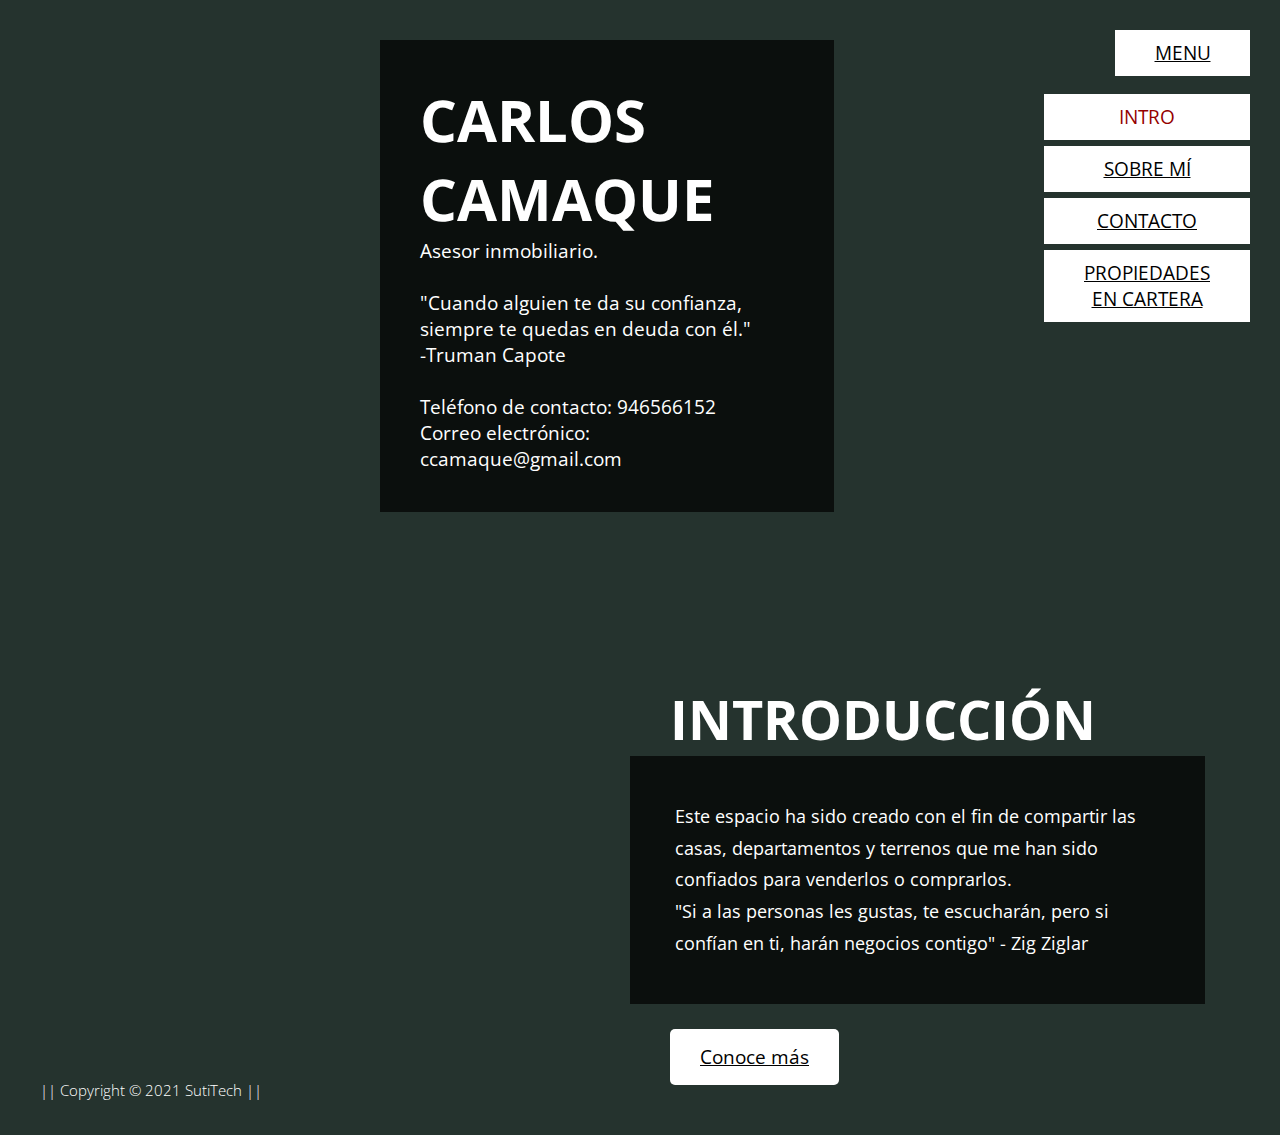
==== index.html @ f7be3f36 "Add files via upload" ====
<!DOCTYPE html>
<html lang="en">
  <head>
    <meta charset="utf-8" />
    <meta name="viewport" content="width=device-width,height=device-height, initial-scale=1,maximum-scale=1" />
    <meta http-equiv="Content-Type" content="text/html; charset=utf-8"/>

    <title>Carlos Camaqué - Agente inmobiliario</title>
    <!--
Template 2109 The Card
http://www.tooplate.com/view/2109-the-card
-->
    <!-- load CSS -->
    <link
      rel="stylesheet"
      href="https://fonts.googleapis.com/css?family=Open+Sans:300,400,600"
    />
    <!-- Google web font "Open Sans" -->
    <link rel="stylesheet" href="css/bootstrap.min.css" />
    <link rel="stylesheet" href="css/tooplate-style.css" />
     <link rel="stylesheet" href="./slider-pro/dist/css/slider-pro.css"/> 
     <link rel="stylesheet" href="css/reglasAgregadas.css" />
     <link rel="stylesheet" href="//cdnjs.cloudflare.com/ajax/libs/animate.css/3.2.0/animate.min.css">
      <!-- reference your copy Font Awesome here (from our CDN or by hosting yourself) -->
 <link href="/fontawesome-free-5.15.3-web/css/fontawesome.css" rel="stylesheet">
  <link href="/fontawesome-free-5.15.3-web/css/brands.css" rel="stylesheet">
  <link href="/fontawesome-free-5.15.3-web/css/solid.css" rel="stylesheet">
 
  <!-- <link rel="stylesheet" href="css/modalAndDescription.css">  -->
  <!-- Templatemo style -->
  </head>

  <body>
    <!-- Loader -->
   <div id="loader-wrapper">
      <div id="loader"></div>
      <div class="loader-section section-left"></div>
      <div class="loader-section section-right"></div>
    </div> 

    <div class="tm-main-container">
      <div class="tm-top-container">
        <!-- Menu -->
        <nav id="tmNav" class="tm-nav">
          <a class="tm-navbar-menu" href="#">Menu</a>
          <ul class="tm-nav-links">
            <li class="tm-nav-item active">
              <a href="#" data-linkid="0" data-align="right" class="tm-nav-link">Intro</a>
            </li>
            <li class="tm-nav-item">
              <a href="#" data-linkid="1" data-align="right" class="tm-nav-link">Sobre mí</a>
            </li>
           
            <li class="tm-nav-item">
              <a href="#" data-linkid="2" data-align="right" class="tm-nav-link">Contacto</a>
            </li>
            <li class="tm-nav-item">
              <a
                href="#"
                data-linkid="3"
                data-align="center"
                 class="tm-nav-link">Propiedades en cartera</a>
            </li>
            
           
          </ul>
        </nav>

        <!-- Site header -->
     <!--   <div class="container">
          <div class="row">
            <div class="col-md-12">    -->
        <header class="container-sm tm-site-header-box tm-bg-dark" >
          <h1 class="tm-site-title">Carlos Camaque</h1>
          <p class="mb-0 tm-site-subtitle"><p>Asesor inmobiliario.</p> </br>
          <p>"Cuando alguien te da su confianza, siempre te quedas en deuda con él."
            -Truman Capote</p> </br>
          Teléfono de contacto: 946566152 </br>
          Correo electrónico: ccamaque@gmail.com
        </header>
        <!-- </div>
        </div>
        </div>  -->
      
       
      </div>
      <!-- tm-top-container -->

      <div class="container-fluid">
        <div class="row">
          <div class="col-md-12">
            <!-- Site content -->
            <div class="tm-content">
              <!-- Section 0 Introduction -->
            
              <section class="tm-section tm-section-0">
                <h2 class="tm-section-title mb-3 font-weight-bold">
                  Introducción
                </h2>
                <div class="tm-textbox tm-bg-dark font-weight-bold">
                  <p>
                   Este espacio ha sido creado con el fin de compartir las casas, departamentos y terrenos
                   que me han sido confiados para venderlos o comprarlos.
                  </p>
                  <p class="mb-0">
                    "Si a las personas les gustas, te escucharán, pero si confían en ti, harán negocios contigo" - Zig Ziglar
                  </p>
                </div>
                <a href="#" id="tm_about_link" data-linkid="1" class="tm-link">Conoce más</a>
              </section>
              <!-- <div class=imageText>
              Contacta conmigo &nbsp
              <img class="whatsAppImage" src="img/whatsappPNG.png" height="50" size="50" onclick="openWhatsApp()"/>
              </div> -->
              <!-- Section 1 About Me -->
              <section class="tm-section tm-section-1">
                <div class="tm-textbox tm-textbox-2 tm-bg-dark">
                  <h2 class="tm-text-blue mb-4">Sobre mí</h2>
                  <p class="mb-4">
                    Tengo 10 años como agente de bienes raíces, por lo que tengo una vasta 
                    experiencia en vender y comprar propiedades.
                  </p>
                  <p class="mb-4">
                   Las personas confían en mí porque consigo resultados en un tiempo aceptable,
                   y cumplo con las expectativas de cualquier cliente que me contrata.
                  
                  </p>
                  <a
                    href="#"
                    id="tm_work_link"
                    data-linkid="2"
                    class="tm-link m-0"
                    >Siguiente</a
                 >
                </div>
              </section>
             

        

              <!-- Section 3 Contact -->
              <section class="tm-section tm-section-2">
                <div class="imageText tm-bg-dark">
                  <p style="font-size:50px;">Contacta conmigo &nbsp</p>
                  <img class="whatsAppImage" src="img/whatsappPNG.png" height="50" size="50" onclick="openWhatsApp()"/>
                  </div>
                <form  method="POST" 
                    action="https://script.google.com/macros/s/AKfycbzcgA6rHj2dcB-A7wUZgbRvSqwimxks1j-cdOdy6SIWUbOh3UJn5mNhn4Fr_6MQo-iy2A/exec" 

                    class="tm-contact-form"    
             >
                  <div class="form-group mb-4">
                    <input
                      type="text"
                      id="contact_name"
                      name="Nombre del contacto"
                      class="form-control"
                      placeholder="Nombre"
                      required
                    />
                  </div>
                  <div class="form-group mb-4">
                    <input
                      type="email"
                      id="contact_email"
                      name="Correo electrónico"
                      class="form-control"
                      placeholder="Correo electrónico"
                      required
                    />
                  </div>
                  <div class="form-group mb-4">
                    <textarea
                      rows="4"
                      id="contact_message"
                      name="Mensaje"
                      class="form-control"
                      placeholder="Mensaje"
                      required
                    ></textarea>
                  </div>
                 <!--  <input type="hidden" name="recipient" value="mikael_duo@hotmail.com" />
                  <input type="hidden" name="subject" value="Mensaje del cliente" /> -->
              <!--     <input type="hidden" name="redirect"  onload="modalContacto();" /> -->

           <!--        <input type="hidden" name="required" value="realname,email,Message" /> -->
                  <div class="form-group mb-0">
                    
                    <button style="background-color:white;"type="submit" class="btn tm-send-btn tm-fl-right">
                      Enviar
                    </button>
                  </div>
                </form>
              </section>
              
            
              
            
        
             
          </div>
        </div>
      </div>
      <div class="tm-bottom-container">
  
      
        <footer>
          || Copyright &copy; 2021 SutiTech ||                    
        </footer>
    </div> 
     
    </div>
    
    </div>
    <div class ="secciones">
      <section class="section-3">
        <div class="titulos tm-bg-dark">
        <h2>
          ID 168290 Departamento en venta
        </h2>
      </div>
        <div class="slider-pro" id="my-slider">
          <div class="sp-slides">
            
                    <div class="sp-slide">
                        <img class="sp-image" 
                        src="slider-pro/dist/css/images/blank.gif" data-img="img/imagenes/ID 168290/1.jpg" data-src="img/imagenes/ID 168290/1.jpg"/>
                    </div> 
                    <div class="sp-slide">
                      <img class="sp-image" 
                      src="/img/imagenes/ID 168290/2.jpg"/>
                  </div> 
                  <div class="sp-slide">
                    <img class="sp-image"  src="/img/imagenes/ID 168290/3.jpg"/>
                </div>
                <div class="sp-slide">
                  <img class="sp-image"  src="/img/imagenes/ID 168290/4.jpg"/>
              </div>
                <div class="sp-slide">
                  <img class="sp-image"  src="/img/imagenes/ID 168290/5.jpg"/> 
              </div>
                <div class="sp-slide">
                  <img class="sp-image" src="/img/imagenes/ID 168290/6.jpg"/> 
              </div>
                <div class="sp-slide">
                  <img class="sp-image"  src="/img/imagenes/ID 168290/7.jpg"/> 
              </div>
              <div class="sp-slide">
                <img class="sp-image"  src="/img/imagenes/ID 168290/8.jpg"/> 
            </div>
            <div class="sp-slide">
              <img class="sp-image" src="/img/imagenes/ID 168290/9.jpg"/>     
          </div>
          </div>             
                    <div class="sp-thumbnails">
                      <img class="sp-thumbnail" src="/img/imagenes/ID 168290/1.jpg"/>
                      <img class="sp-thumbnail" src="/img/imagenes/ID 168290/2.jpg"/>
                      <img class="sp-thumbnail" src="/img/imagenes/ID 168290/3.jpg"/>
                      <img class="sp-thumbnail" src="/img/imagenes/ID 168290/4.jpg"/>  
                      <img class="sp-thumbnail" src="/img/imagenes/ID 168290/5.jpg"/>   
                      <img class="sp-thumbnail" src="/img/imagenes/ID 168290/6.jpg"/>  
                      <img class="sp-thumbnail" src="/img/imagenes/ID 168290/7.jpg"/> 
                      <img class="sp-thumbnail" src="/img/imagenes/ID 168290/8.jpg"/> 
                      <img class="sp-thumbnail" src="/img/imagenes/ID 168290/9.jpg"/>                                           
                    </div>
          
      </div>
      <div class="texto">
        
        <h3 class="dinero tm-bg-dark">USD 108,000 S/. 394,200</h3>
        <div class="lugar">
        <p><i class="fas fa-map-marker-alt"></i> PERÚ, LIMA, CALLAO, BELLAVISTA <br> 
        </div>
        <table class="table">
          <tbody>
          <tr>
         <td class="bg-warning"> Área Terreno: <span class="cifras">117.00 m2</span> </td> 
         <td class="bg-warning"> Área de construcción: <span class="cifras"> 117.00 m2 </span> </td>   
        </tr> 
        <tr>
         <td class="bg-warning"> Habitaciones: <span class="cifras"> 3 </span>  </td> 
        <td class="bg-warning"> Baños: <span class="cifras"> 3 </span>  </td> 
        <td class="bg-warning"> Pisos: <span class="cifras"> 5 </span> </td>   
        </tr>
      </tbody>
      </table>
        </p>  
           <!--Call your modal-->       
          <div class="text-center">
          <a id="modal1" class="btn btn-primary" href="#animatedModal-1">Descripción</a>
        </div>
          <!--DEMO01-->
          <div id="animatedModal-1">
              <!--THIS IS IMPORTANT! to close the modal, the class name has to match the name given on the ID  class="close-animatedModal" -->
             <div class="close-animatedModal-1"> 
               <div class="formatoModal">
                  Cerrar descripción
                </div>
              </div>
            
              <div class="modal-content">
                        <!--Your modal content goes here-->
                        <div class="modal-descripcion">

                        Descripción </br>                                    

                        AC: 117. M2 </br>

                        5 PISO: </br>
                        
                        - 3 Habitaciones muy iluminadas y ventiladas </br>
                        La habitación principal cuenta con baño </br>
                        - 1 Sala - Comedor amplia acogedora y completamente iluminada con balcón vista al parque Santa Cruz </br>
                        - Cocina muebles bajos </br>
                        - Zona de lavanderia con espacio para lavadora con área tendal </br>
                        - 2 Baños completo </br>
                        - 1 Baño de visita </br>
                        - 1 cuarto de servicio con baño </br>
                        
                        - El pago del agua y luz es independiente por piso. </br>
                        
                        
                        
                        UBICACION: URB SAN JOSE - BELLAVISTA. SE ENCUENTRA A LA MEJOR ZONA DEL DISTRITO, FRENTE AL PARQUE SANTA CRUZ. </br>
                        
                        
                        ESTA DEPARTAMENTO SE ENCUENTRA EN EL MEJOR PUNTO DE ESPARCIMIENTO HACIA LOS CENTROS COMERCIALES, AVENIDAS PRINCIPALES </br>
                        COMO FAUCETT, COLONIAL Y VENEZUEL
                        
                        ESTA ES TU MEJOR INVERSION </br>
                        LA ZONA LO VALE Y LOS VECINOS LO RECOMIENDAN. URB SAN JOSE TRAE ARMONIA PAZ Y TRANQUILIDAD A LOS VECINOS RODEADA DE PARQUES </br>
                        * Cada oficina es de propiedad y operación independiente. </br>
                        
                        * Las fotos, precios y descripción de esta propiedad son referenciales. </br>
                      </div>
              </div> 
              <iframe src="https://www.google.com/maps/embed?pb=!1m18!1m12!1m3!1d3901.8302694800286!2d-77.09650048558798!3d-12.055196545338667!2m3!1f0!2f0!3f0!3m2!1i1024!2i768!4f13.1!3m3!1m2!1s0x9105c95a79e50739%3A0x839c79453cdf9fa0!2sAntonio%20Raimondi%2C%20Bellavista%2007006!5e0!3m2!1ses!2spe!4v1619654640996!5m2!1ses!2spe" width="100%" height="450" style="border:0;" allowfullscreen="" loading="lazy"></iframe>     
          </div>
        
        
      </div> 
    </section>  
    <section class="section-4">
      <div class="titulos tm-bg-dark">
      <h2>
        ID 172723  Terreno Comercial En Alquiler
      </h2>
    </div>
      <div class="slider-pro" id="my-slider1">
        <div class="sp-slides">
          
                  <div class="sp-slide">
                      <img class="sp-image" data-img= "img/imagenes/ID 172723/1.jpg" src="/img/imagenes/ID 172723/1.jpg"/>
                      
                  </div>  
                  <div class="sp-slide">
                    <img class="sp-image" src="/img/imagenes/ID 172723/2.jpg"/>
                    
                </div> 
                <div class="sp-slide">
                  <img class="sp-image" src="/img/imagenes/ID 172723/3.jpg"/>  
                  
              </div> 
          </div>             
                  <div class="sp-thumbnails">
                    <img class="sp-thumbnail" src="/img/imagenes/ID 172723/1.jpg"/>
                    <img class="sp-thumbnail" src="/img/imagenes/ID 172723/2.jpg"/>
                    <img class="sp-thumbnail" src="/img/imagenes/ID 172723/3.jpg"/>                                          
                  </div>
       
    </div> 
    <div class="texto">
        
      <h3 class="dinero tm-bg-dark">USD 4,200 S/. 15,330</h3>
      <div class="lugar">
      <p><i class="fas fa-map-marker-alt"></i> PERÚ, LIMA, CALLAO, BELLAVISTA <br> 
      </div>
      <table class="table">
        <tbody>
        <tr>
       <td class="bg-warning"> Área Terreno: <span class="cifras">1,159.00 m2</span> </td> 
       <td class="bg-warning"> Área de construcción: <span class="cifras"> 1,159.00 m2 </span> </td>   
      </tr> 
    </tbody>
    </table>
       
         <!--Call your modal-->       
        <div class="text-center">
        <a id="modal2" class="btn btn-primary" href="#animatedModal-2">Descripción</a>
      </div>
        <!--DEMO01-->
        <div id="animatedModal-2">
            <!--THIS IS IMPORTANT! to close the modal, the class name has to match the name given on the ID  class="close-animatedModal" -->
           <div class="close-animatedModal-2"> 
            <div class="formatoModal">
              Cerrar descripción
            </div>
            </div>
                
            <div class="modal-content">
                      <!--Your modal content goes here-->
                      <div class="modal-descripcion">

                      Descripción </br>                                    

                      Área Total de terreno 1,159 mts. </br> 

                      $.4,200 Negociable !!! </br> 

                      Bien ubicado en céntrica Avenida Saenz Peña esquina con Jr. Francisco Pizarro </br> 

                      Zonificación CM (Comercio metropolitano) </br> 
                      Usos permisibles RDA (Residencial de densidad alta) </br> 



                      Frente de Av. Saenz Peña 33.70 mts. </br> 


                      Estacionamiento hasta para 14 autos </br> 

                      A una cuadra de Centro comercial Plaza Vea </br> 
                      A tres cuadras de Mercado Central de Callao </br> 
                      A Dos cuadras de Sede de Poder Judicial </br> 
                      A media cuadra de Universidad del Callao </br> 
                      Cerca a Bancos </br> 
                      Frente a polleria Rokys </br> 
                      * Cada oficina es de propiedad y operación independiente.</br> 

                      * Las fotos, precios y descripción de esta propiedad son referenciales. </br> 
                    </div>
            </div>      
        </div>
      
      
    </div> 
  </section>  
  <section class="section-5">
    <div class="titulos tm-bg-dark">
    <h2>
      ID 172721 Terreno Comercial En Venta
    </h2>
  </div>
    <div class="slider-pro" id="my-slider2">
      <div class="sp-slides">
        
                <div class="sp-slide">
                    <img class="sp-image" data-img= "img/imagenes/ID 172721/1.jpg" src="/img/imagenes/ID 172721/1.jpg"/>
                </div>
                <div class="sp-slide">
                  <img class="sp-image" src="/img/imagenes/ID 172721/2.jpg"/>
              </div> 
              <div class="sp-slide">
                <img class="sp-image" src="/img/imagenes/ID 172721/3.jpg"/>
            </div> 
            <div class="sp-slide">
              <img class="sp-image" src="/img/imagenes/ID 172721/4.jpg"/> 
          </div> 
          <div class="sp-slide">
            <img class="sp-image"src="/img/imagenes/ID 172721/5.jpg"/> 
        </div> 
            </div>
                <div class="sp-thumbnails">
                  <img class="sp-thumbnail" src="/img/imagenes/ID 172721/1.jpg"/>
                  <img class="sp-thumbnail" src="/img/imagenes/ID 172721/2.jpg"/>
                  <img class="sp-thumbnail" src="/img/imagenes/ID 172721/3.jpg"/>
                  <img class="sp-thumbnail" src="/img/imagenes/ID 172721/4.jpg"/>   
                  <img class="sp-thumbnail" src="/img/imagenes/ID 172721/5.jpg"/>                           
                </div>
      
  </div> 
  <div class="texto">
      
    <h3 class="dinero tm-bg-dark">USD 890,000 - S/. 3'248,500</h3>
    <div class="lugar">
    <p><i class="fas fa-map-marker-alt"></i> PERÚ, LIMA, CALLAO, BELLAVISTA <br> 
    </div>
    <table class="table">
      <tbody>
      <tr>
     <td class="bg-warning"> Área Terreno: <span class="cifras">1,159.00 m2</span> </td> 
     <td class="bg-warning"> Área de construcción: <span class="cifras"> 1,159.00 m2 </span> </td>   
    </tr> 
  </tbody>
  </table>
     
       <!--Call your modal-->       
      <div class="text-center">
      <a id="modal3" class="btn btn-primary" href="#animatedModal-3">Descripción</a>
    </div>
      <!--DEMO01-->
      <div id="animatedModal-3">
          <!--THIS IS IMPORTANT! to close the modal, the class name has to match the name given on the ID  class="close-animatedModal" -->
         <div class="close-animatedModal-3"> 
            <div class="formatoModal">
            Cerrar descripción
          </div>
          </div>
              
          <div class="modal-content">
                    <!--Your modal content goes here-->
                    <div class="modal-descripcion">

                      Área Total de terreno 1,159 mts.2 </br>

                      $.890,000 Negociable !!!  </br>
                      
                      Bien ubicado en céntrica Avenida Saenz Peña esquina con Jr. Francisco Pizarro  </br>
                      
                      Zonificación CM (Comercio metropolitano)  </br>
                      Usos permisibles RDA (Residencial de densidad alta)  </br>
                      
                      
                      
                      Frente de Av. Saenz Peña 33.70 mts.  </br>
                      Frente de Jr. Francisco Pizarro 37.20 mts.  </br>
                      
                      Estacionamiento hasta para 14 autos  </br>
                      
                      A una cuadra de Centro comercial Plaza Vea  </br>
                      A tres cuadras de Mercado Central de Callao  </br>
                      A Dos cuadras de Sede de Poder Judicial  </br>
                      A media cuadra de Universidad del Callao  </br>
                      Cerca a Bancos  </br>
                      Frente a pollería Rokys  </br>
                      * Cada oficina es de propiedad y operación independiente.  </br>
                      
                      * Las fotos, precios y descripción de esta propiedad son referenciales.  </br>
                  </div>
          </div>      
      </div>
    
    
  </div> 
</section>  
<section class="section-6">
  <div class="titulos tm-bg-dark">
  <h2>
    ID 124197  Local Comercial En Alquiler
  </h2>
</div>
  <div class="slider-pro" id="my-slider3">
    <div class="sp-slides">
      
              <div class="sp-slide">
                  <img class="sp-image" data-img= "img/imagenes/ID 124197/1.jpg" src="/img/imagenes/ID 124197/1.jpg"/>
              </div>
              <div class="sp-slide">
                <img class="sp-image" src="/img/imagenes/ID 124197/2.jpg"/>
            </div>  
            <div class="sp-slide">
              <img class="sp-image" src="/img/imagenes/ID 124197/3.jpg"/>
          </div>  
          <div class="sp-slide">
            <img class="sp-image" src="/img/imagenes/ID 124197/4.jpg"/>
        </div>  
          </div>          
              <div class="sp-thumbnails">
                <img class="sp-thumbnail" src="/img/imagenes/ID 124197/1.jpg"/>
                <img class="sp-thumbnail" src="/img/imagenes/ID 124197/2.jpg"/>
                <img class="sp-thumbnail" src="/img/imagenes/ID 124197/3.jpg"/>
                <img class="sp-thumbnail" src="/img/imagenes/ID 124197/4.jpg"/>                                      
              </div>
    
</div>
<div class="texto">
  
  <h3 class="dinero tm-bg-dark">S/. 1,000 - USD 274 </h3>
  <div class="lugar">
  <p><i class="fas fa-map-marker-alt"></i> PERÚ, LIMA, CALLAO, BELLAVISTA <br> 
  </div>
  <table class="table">
    <tbody>
    <tr>
   <td class="bg-warning"> Área Terreno: <span class="cifras">18.00 m2</span> </td> 
   <td class="bg-warning"> Área de construcción: <span class="cifras"> 18.00 m2 </span> </td>
  </tr>
   <tr>
   <td class="bg-warning"> Baño: <span class="cifras"> 1 </span> </td>    
   <td class="bg-warning"> Pisos: <span class="cifras"> 1 </span> </td>   
  </tr>
</tbody>
</table>
  </p>  
     <!--Call your modal-->       
    <div class="text-center">
    <a id="modal4" class="btn btn-primary" href="#animatedModal-4">Descripción</a>
  </div>
    <!--DEMO01-->
    <div id="animatedModal-4">
        <!--THIS IS IMPORTANT! to close the modal, the class name has to match the name given on the ID  class="close-animatedModal" -->
       <div class="close-animatedModal-4"> 
            <div class="formatoModal">
            Cerrar descripción
          </div>
        </div>
            
        <div class="modal-content">
                  <!--Your modal content goes here-->
                  <div class="modal-descripcion">

                  Descripción </br>                                    

                  Alquilo local comercial en Urb. Viru Bellavista - Callao en zona estratégica y comercial </br>
                  a unos metros de Av. Elmer Faucett entre Av. Colonial y Av. Venezuela. </br>
                  Local de 18 mts 2 Ideal para Peluquería ,Spa,Barber Shop,Tienda,bazar etc. </br>
                  Las puertas son metálicas enrollables ,cuenta con un baño </br>
                  * Cada oficina es de propiedad y operación independiente. </br>

                  * Las fotos, precios y descripción de esta propiedad son referenciales.</br>
                </div>
        </div>      
    </div>
  
  
</div> 
</section>       
      <section class="section-7">
        <div class="titulos tm-bg-dark">
        <h2>
          ID 162725 Departamento En Venta
        </h2>
      </div>
        <div class="slider-pro" id="my-slider4">
          <div class="sp-slides">
            
                    <div class="sp-slide">
                        <img class="sp-image" data-img= "img/imagenes/ID 162725/1.jpg" src="/img/imagenes/ID 162725/1.jpg"/>
                    </div>  
                    <div class="sp-slide">
                      <img class="sp-image" src="/img/imagenes/ID 162725/2.jpg"/>
                  </div>
                  <div class="sp-slide">
                    <img class="sp-image" src="/img/imagenes/ID 162725/3.jpg"/>
                </div>
                    <div class="sp-slide">
                      <img class="sp-image" src="/img/imagenes/ID 162725/4.jpg"/>
                  </div>
                  <div class="sp-slide">
                    <img class="sp-image" src="/img/imagenes/ID 162725/5.jpg"/>
                </div>
                  <div class="sp-slide">
                    <img class="sp-image" src="/img/imagenes/ID 162725/6.jpg"/>
                </div>
                <div class="sp-slide">
                  <img class="sp-image" src="/img/imagenes/ID 162725/7.jpg"/>
              </div>
              <div class="sp-slide">
                <img class="sp-image" src="/img/imagenes/ID 162725/8.jpg"/>
            </div>
            <div class="sp-slide">
              <img class="sp-image" src="/img/imagenes/ID 162725/9.jpg"/>
          </div>
                <div class="sp-slide">
                  <img class="sp-image" src="/img/imagenes/ID 162725/10.jpg"/>
              </div>
              <div class="sp-slide">
                <img class="sp-image" src="/img/imagenes/ID 162725/11.jpg"/>
            </div>
            <div class="sp-slide">
              <img class="sp-image" src="/img/imagenes/ID 162725/12.jpg"/>
          </div>
          <div class="sp-slide">
            <img class="sp-image" src="/img/imagenes/ID 162725/13.jpg"/>
        </div>
                </div>                   
                    <div class="sp-thumbnails">
                      <img class="sp-thumbnail" src="/img/imagenes/ID 162725/2.jpg"/>
                      <img class="sp-thumbnail" src="/img/imagenes/ID 162725/3.jpg"/>
                      <img class="sp-thumbnail" src="/img/imagenes/ID 162725/4.jpg"/>
                      <img class="sp-thumbnail" src="/img/imagenes/ID 162725/5.jpg"/>
                      <img class="sp-thumbnail" src="/img/imagenes/ID 162725/6.jpg"/>
                      <img class="sp-thumbnail" src="/img/imagenes/ID 162725/7.jpg"/>  
                      <img class="sp-thumbnail" src="/img/imagenes/ID 162725/8.jpg"/>  
                      <img class="sp-thumbnail" src="/img/imagenes/ID 162725/9.jpg"/> 
                      <img class="sp-thumbnail" src="/img/imagenes/ID 162725/10.jpg"/>  
                      <img class="sp-thumbnail" src="/img/imagenes/ID 162725/11.jpg"/> 
                      <img class="sp-thumbnail" src="/img/imagenes/ID 162725/12.jpg"/> 
                      <img class="sp-thumbnail" src="/img/imagenes/ID 162725/13.jpg"/>            
                    </div>
         
      </div>
      <div class="texto">
        
        <h3 class="dinero tm-bg-dark"> USD 95,000 S/. 346,750 </h3>
        <div class="lugar">
        <p><i class="fas fa-map-marker-alt"></i> PERÚ, LIMA, CALLAO, BELLAVISTA <br> 
        </div>
        <table class="table">
          <tbody>
          <tr>
         <td class="bg-warning"> Área Terreno: <span class="cifras">81.72 m2</span> </td> 
         <td class="bg-warning"> Área de construcción: <span class="cifras"> 76.12 m2</span> </td>
         <td class="bg-warning"> Año de Construcción:: <span class="cifras"> 2017</span> </td> 
        </tr>  
        <tr>
          <td class="bg-warning"> Habitaciones: <span class="cifras">3</span> </td> 
          <td class="bg-warning"> Baños: <span class="cifras"> 2</span> </td>
          <td class="bg-warning"> Pisos: <span class="cifras"> 5</span> </td> 
        </tr> 
      </tbody>
      </table>
        </p>  
           <!--Call your modal-->       
          <div class="text-center">
          <a id="modal5" class="btn btn-primary" href="#animatedModal-5">Descripción</a>
        </div>
          <!--DEMO01-->
          <div id="animatedModal-5">
              <!--THIS IS IMPORTANT! to close the modal, the class name has to match the name given on the ID  class="close-animatedModal" -->
             <div class="close-animatedModal-5"> 
                  <div class="formatoModal">
                  Cerrar descripción
                </div>
              </div>
                  
              <div class="modal-content">
                        <!--Your modal content goes here-->
                        <div class="modal-descripcion">

                        Descripción </br>                                    

                        Ubicado en un primer nivel de edificio de 5 pisos en excelente zona residencial en San Miguel, se trata de un amplio departamento de 81.72 m2 </br>

                      - Tres dormitorios (Todos con Walking closet) </br>
                      - Dos baños completos </br>
                      - Sala/comedor </br>
                      - Amplia lavanderia </br>
                      - Cocina con modernos muebles bajos </br>


                      A una cuadra de parque se destaca por encontrarse en una zona comercial y residencial, cerca de vías principales como Av. La Marina y Av. Rafael Escardo, a espaldas de importante Universidad UPC y centros comerciales como Plaza san Miguel </br>


                      GRAN OPORTUNIDAD!!! </br>

                      * Cada oficina es de propiedad y operación independiente.</br>

                      * Las fotos, precios y descripción de esta propiedad son referenciales. </br>
                      </div>
              </div>      
          </div>
        
        
      </div> 
    </section>     
     
    
      <section class="section-8">
        <div class="titulos tm-bg-dark">
          <h2>
            ID 179184 Departamento En Venta
          </h2>
        </div>
            <div class="slider-pro" id="my-slider5">
              <div class="sp-slides">
                
                  <div class="sp-slide">
                      <img class="sp-image" data-img="img/imagenes/ID 179184/1.jpg" src="/img/imagenes/ID 179184/1.jpg"
                     />
                  </div>
                  <div class="sp-slide">
                    <img class="sp-image" src="/img/imagenes/ID 179184/2.jpg"
                   />
                </div>
                <div class="sp-slide">
                  <img class="sp-image" src="/img/imagenes/ID 179184/3.jpg"
                 />
              </div>
                <div class="sp-slide">
                  <img class="sp-image" src="/img/imagenes/ID 179184/4.jpg"
                />
              </div>
                <div class="sp-slide">
                  <img class="sp-image" src="/img/imagenes/ID 179184/5.jpg"
                />
              </div>
              <div class="sp-slide">
                <img class="sp-image" src="/img/imagenes/ID 179184/6.jpg"
              />
            </div>        
            <div class="sp-slide">
              <img class="sp-image" src="/img/imagenes/ID 179184/7.jpg"
            />
          </div>
          <div class="sp-slide">
            <img class="sp-image" src="/img/imagenes/ID 179184/8.jpg"
          />
            </div>
            <div class="sp-slide">
              <img class="sp-image" src="/img/imagenes/ID 179184/9.jpg"
            />
          </div>
          <div class="sp-slide">
            <img class="sp-image" src="/img/imagenes/ID 179184/10.jpg"
          />
        </div>        
        <div class="sp-slide">
          <img class="sp-image" src="/img/imagenes/ID 179184/11.jpg"
        />
      </div>
                <div class="sp-slide">
                  <img class="sp-image" src="/img/imagenes/ID 179184/12.jpg"
                />
              </div>
              <div class="sp-slide">
                <img class="sp-image" src="/img/imagenes/ID 179184/13.jpg"
              />
            </div>
            <div class="sp-slide">
              <img class="sp-image" src="/img/imagenes/ID 179184/14.jpg"
            />
          </div>
          <div class="sp-slide">
            <img class="sp-image" src="/img/imagenes/ID 179184/15.jpg"
          />
          </div>
          <div class="sp-slide">
            <img class="sp-image" src="/img/imagenes/ID 179184/16.jpg"
          />
          </div>
          <div class="sp-slide">
            <img class="sp-image" src="/img/imagenes/ID 179184/17.jpg"
          />
          </div>
          <div class="sp-slide">
            <img class="sp-image" src="/img/imagenes/ID 179184/18.jpg"
          />
          </div>
          <div class="sp-slide">
            <img class="sp-image" src="/img/imagenes/ID 179184/19.jpg"
          />
          </div>
          <div class="sp-slide">
            <img class="sp-image" src="/img/imagenes/ID 179184/20.jpg"
          />
          </div>
          <div class="sp-slide">
            <img class="sp-image" src="/img/imagenes/ID 179184/21.jpg"
          />
          </div>
          <div class="sp-slide">
            <img class="sp-image" src="/img/imagenes/ID 179184/22.jpg"
          />
          </div>
                </div>               
                          <div class="sp-thumbnails">
                            <img class="sp-thumbnail" src="/img/imagenes/ID 179184/1.jpg"/>
                            <img class="sp-thumbnail" src="/img/imagenes/ID 179184/2.jpg"/>
                            <img class="sp-thumbnail" src="/img/imagenes/ID 179184/3.jpg"/>
                            <img class="sp-thumbnail" src="/img/imagenes/ID 179184/4.jpg"/>
                            <img class="sp-thumbnail" src="/img/imagenes/ID 179184/5.jpg"/>
                            <img class="sp-thumbnail" src="/img/imagenes/ID 179184/6.jpg"/>
                            <img class="sp-thumbnail" src="/img/imagenes/ID 179184/7.jpg"/>
                            <img class="sp-thumbnail" src="/img/imagenes/ID 179184/8.jpg"/>
                            <img class="sp-thumbnail" src="/img/imagenes/ID 179184/9.jpg"/>
                            <img class="sp-thumbnail" src="/img/imagenes/ID 179184/10.jpg"/>
                            <img class="sp-thumbnail" src="/img/imagenes/ID 179184/11.jpg"/>
                            <img class="sp-thumbnail" src="/img/imagenes/ID 179184/12.jpg"/>
                            <img class="sp-thumbnail" src="/img/imagenes/ID 179184/13.jpg"/>
                            <img class="sp-thumbnail" src="/img/imagenes/ID 179184/14.jpg"/>
                            <img class="sp-thumbnail" src="/img/imagenes/ID 179184/15.jpg"/>
                            <img class="sp-thumbnail" src="/img/imagenes/ID 179184/16.jpg"/>
                            <img class="sp-thumbnail" src="/img/imagenes/ID 179184/17.jpg"/>
                            <img class="sp-thumbnail" src="/img/imagenes/ID 179184/18.jpg"/>
                            <img class="sp-thumbnail" src="/img/imagenes/ID 179184/19.jpg"/>
                            <img class="sp-thumbnail" src="/img/imagenes/ID 179184/20.jpg"/>
                            <img class="sp-thumbnail" src="/img/imagenes/ID 179184/21.jpg"/>
                            <img class="sp-thumbnail" src="/img/imagenes/ID 179184/22.jpg"/>
                                    
                          </div>
                  
                   
                
              </div> 
              <div class="texto">
        
                <h3 class="dinero tm-bg-dark"> USD 263,000 S/. 959,950  </h3>
                <div class="lugar">
                <p><i class="fas fa-map-marker-alt"></i> PERÚ, LIMA, CALLAO, BELLAVISTA <br> 
                </div>
                <table class="table">
                  <tbody>
                  <tr>
                 <td class="bg-warning"> Área Terreno: <span class="cifras"> 223.40</span> </td> 
                 <td class="bg-warning"> Área de construcción: <span class="cifras"> 127.47 </span> </td>
                 <td class="bg-warning"> Áño de construcción: <span class="cifras"></span> 2011</span> </td> 
                 </tr> 
                 <tr>
                  <td class="bg-warning"> Habitaciones: <span class="cifras"> 2 </span>  </td> 
                 <td class="bg-warning"> Baños: <span class="cifras"> 4 </span>  </td> 
                 <td class="bg-warning"> Pisos: <span class="cifras"> 5 </span> </td> 
                </tr>
              </tbody>
              </table>
                </p>  
                   <!--Call your modal-->       
                  <div class="text-center">
                  <a id="modal6" class="btn btn-primary" href="#animatedModal-6">Descripción</a>
                </div>
                  <!--DEMO01-->
                  <div id="animatedModal-6">
                      <!--THIS IS IMPORTANT! to close the modal, the class name has to match the name given on the ID  class="close-animatedModal" -->
                     <div class="close-animatedModal-6"> 
                          <div class="formatoModal">
                          Cerrar descripción
                        </div>
                      </div>
                          
                      <div class="modal-content">
                                <!--Your modal content goes here-->
                                <div class="modal-descripcion">
        
                                Descripción </br>
                               
                                Dúplex con Vista Al Mar en El Exclusivo distrito de La Punta </br>

                                    Perfecta Ubicación.. </br>
                                    Este exclusivo edificio se encuentra ubicado en una de las mejores zonas de La Punta. con una impresionante vista al mar. </br>
                                    Muy cerca de los mejores restaurantes de La Punta y un fácil acceso.</br>

                                    Edificio de Lujo que Cuenta con : </br>
                                    05 Pisos. </br>
                                    Arquitectura Moderna. </br>

                                    Dúplex Disponible de 223.40 M2 (techados 127.47 M2)… </br>
                                    Un hermoso inmueble que en su interior nos ofrece: </br>


                                    Pisos de Parquet. </br>
                                    Amplia Sala / Comedor. </br>
                                    .
                                    Bella y amplia cocina con muebles altos y bajos. </br>
                                    Acabados de Primer Nivel.</br>

                                    2 amplios Dormitorios con baños y walking closet cada uno . </br>
                                    1 amplio vestidor con walking closet adyacente a baño con ducha española , tina con cabezeras y lavadero </br>
                                    Amplios Ambientes. </br>
                                    Buena Iluminación Natural. </br>
                                    Escalera que conduce a una amplia terraza con hermosa vista al mar </br>
                                    1 parrilla </br>
                                    1 baño completo </br>
                                    1 cuarto de servicio </br>
                                    Lavandería </br>
                                    .
                                    Departamento ,cuenta con cochera. </br>
                                    Documentos en regla </br>

                                    * Cada oficina es de propiedad y operación independiente. </br>

                                    * Las fotos, precios y descripción de esta propiedad son referenciales. </br>
                              </div>
                      </div> 
                      <iframe src="https://www.google.com/maps/embed?pb=!1m18!1m12!1m3!1d3901.568094802183!2d-77.16502038558765!3d-12.073210045679186!2m3!1f0!2f0!3f0!3m2!1i1024!2i768!4f13.1!3m3!1m2!1s0x9105cb124b446e43%3A0xc38a162e1acc4cbd!2sTarapaca%20245%2C%20La%20Punta%2007021!5e0!3m2!1ses!2spe!4v1619658906504!5m2!1ses!2spe" width="100%" height="450" style="border:0;" allowfullscreen="" loading="lazy"></iframe>     
                  </div>
                
                
              </div> 
       </section>
       <section class="section-9">
        <div class="titulos tm-bg-dark">
          <h2>
            ID 179187 Departamento en alquiler
          </h2>
        </div>
            <div class="slider-pro" id="my-slider6">
              <div class="sp-slides">
                
                  <div class="sp-slide">
                      <img class="sp-image" data-img="img/imagenes/ID 179187/1.jpg" src="/img/imagenes/ID 179187/1.jpg"/>
                  </div>
                  <div class="sp-slide">
                    <img class="sp-image" src="/img/imagenes/ID 179187/2.jpg"/>
                </div>
                <div class="sp-slide">
                  <img class="sp-image" src="/img/imagenes/ID 179187/3.jpg"/>
              </div>
              <div class="sp-slide">
                <img class="sp-image" src="/img/imagenes/ID 179187/4.jpg"/>
            </div>
            <div class="sp-slide">
              <img class="sp-image" src="/img/imagenes/ID 179187/5.jpg"/>
          </div>
          <div class="sp-slide">
            <img class="sp-image" src="/img/imagenes/ID 179187/6.jpg"/>
        </div> 

        <div class="sp-slide">
          <img class="sp-image" src="/img/imagenes/ID 179187/7.jpg"/>
      </div>
      <div class="sp-slide">
        <img class="sp-image" src="/img/imagenes/ID 179187/8.jpg"/>
    </div>
    <div class="sp-slide">
      <img class="sp-image" src="/img/imagenes/ID 179187/9.jpg"/>
  </div>
  <div class="sp-slide">
    <img class="sp-image" src="/img/imagenes/ID 179187/10.jpg"/>
</div>
<div class="sp-slide">
  <img class="sp-image" src="/img/imagenes/ID 179187/11.jpg"/>
</div>
<div class="sp-slide">
  <img class="sp-image" src="/img/imagenes/ID 179187/12.jpg"/>
</div>
<div class="sp-slide">
  <img class="sp-image" src="/img/imagenes/ID 179187/13.jpg"/>
</div>
<div class="sp-slide">
  <img class="sp-image" src="/img/imagenes/ID 179187/14.jpg"/>
</div>
<div class="sp-slide">
  <img class="sp-image" src="/img/imagenes/ID 179187/15.jpg"/>
</div>
<div class="sp-slide">
  <img class="sp-image" src="/img/imagenes/ID 179187/16.jpg"/>
</div>
<div class="sp-slide">
  <img class="sp-image" src="/img/imagenes/ID 179187/17.jpg"/>
</div>
              </div>
                  
                          <div class="sp-thumbnails">
                            <img class="sp-thumbnail" src="/img/imagenes/ID 179187/1.jpg"/>
                                    <img class="sp-thumbnail" src="/img/imagenes/ID 179187/2.jpg"/>
                                    <img class="sp-thumbnail" src="/img/imagenes/ID 179187/3.jpg"/>
                                    <img class="sp-thumbnail" src="/img/imagenes/ID 179187/4.jpg"/>
                                    <img class="sp-thumbnail" src="/img/imagenes/ID 179187/5.jpg"/>
                                    <img class="sp-thumbnail" src="/img/imagenes/ID 179187/6.jpg"/>
                                    <img class="sp-thumbnail" src="/img/imagenes/ID 179187/7.jpg"/>
                                    <img class="sp-thumbnail" src="/img/imagenes/ID 179187/8.jpg"/>
                                    <img class="sp-thumbnail" src="/img/imagenes/ID 179187/9.jpg"/>
                                    <img class="sp-thumbnail" src="/img/imagenes/ID 179187/10.jpg"/>
                                    <img class="sp-thumbnail" src="/img/imagenes/ID 179187/11.jpg"/>
                                    <img class="sp-thumbnail" src="/img/imagenes/ID 179187/12.jpg"/>
                                    <img class="sp-thumbnail" src="/img/imagenes/ID 179187/13.jpg"/>
                                    <img class="sp-thumbnail" src="/img/imagenes/ID 179187/14.jpg"/>
                                    <img class="sp-thumbnail" src="/img/imagenes/ID 179187/15.jpg"/>
                                    <img class="sp-thumbnail" src="/img/imagenes/ID 179187/16.jpg"/>
                                    <img class="sp-thumbnail" src="/img/imagenes/ID 179187/17.jpg"/>
                                    <img class="sp-thumbnail" src="/img/imagenes/ID 179187/18.jpg"/>
                                    <img class="sp-thumbnail" src="/img/imagenes/ID 179187/19.jpg"/>
                                    <img class="sp-thumbnail" src="/img/imagenes/ID 179187/20.jpg"/>
                                    <img class="sp-thumbnail" src="/img/imagenes/ID 179187/21.jpg"/>
                                    <img class="sp-thumbnail" src="/img/imagenes/ID 179187/22.jpg"/>
                          </div>
                  
                   
                
              </div> 
              <div class="texto">
        
                <h3 class="dinero tm-bg-dark">S/. 2,500 USD 685</h3>
                <div class="lugar">
                <p><i class="fas fa-map-marker-alt"></i> PERÚ, LIMA, CALLAO, BELLAVISTA <br> 
                </div>
                <table class="table">
                  <tbody>
                  <tr>
                 <td class="bg-warning"> Área Terreno: <span class="cifras"> 223.40 m2 </span> </td> 
                 <td class="bg-warning"> Área de construcción: <span class="cifras"> 127.47 m2</span> </td>
                 <td class="bg-warning"> Áño de construcción: <span class="cifras"> 2011</span> </td>
                </tr> 
                 <tr>
                  <td class="bg-warning">Habitaciones: <span class="cifras"> 2 </span>  </td> 
                 <td class="bg-warning"> Baños: <span class="cifras"> 4 </span>  </td> 
                 <td class="bg-warning"> Pisos: <span class="cifras"> 5 </span> </td> 
                </tr>
              </tbody>
              </table>
                </p>  
                   <!--Call your modal-->       
                  <div class="text-center">
                  <a id="modal7" class="btn btn-primary" href="#animatedModal-7">Descripción</a>
                </div>
                  <!--DEMO01-->
                  <div id="animatedModal-7">
                      <!--THIS IS IMPORTANT! to close the modal, the class name has to match the name given on the ID  class="close-animatedModal" -->
                     <div class="close-animatedModal-7"> 
                          <div class="formatoModal">
                          Cerrar descripción
                        </div>
                      </div>
                          
                      <div class="modal-content">
                                <!--Your modal content goes here-->
                                <div class="modal-descripcion">
        
                                Descripción </br>
                               
                                Dúplex con Vista Al Mar en El Exclusivo distrito de La Punta </br>

                                Perfecta Ubicación.. </br>
                                Este exclusivo edificio se encuentra ubicado en una de las mejores zonas de La Punta. con una impresionante vista al mar. </br>
                                Muy cerca de los mejores restaurantes de La Punta y un fácil acceso. </br>
                                
                                Edificio de Lujo que Cuenta con : </br>
                                05 Pisos. </br>
                                Arquitectura Moderna. </br>
                                
                                Dúplex Disponible de 223.40 M2 (techados 127.47 M2)… </br>
                                Un hermoso inmueble que en su interior nos ofrece: </br>
                                
                                
                                Pisos de Parquet. </br>
                                Amplia Sala / Comedor. </br>
                                .
                                Bella y amplia cocina con muebles altos y bajos. </br>
                                Acabados de Primer Nivel. </br>
                                
                                2 amplios Dormitorios con baños y walking closet cada uno . </br>
                                1 amplio vestidor con walking closet adyacente a baño con ducha española , tina con cabezeras y lavadero </br>
                                Amplios Ambientes. </br>
                                Buena Iluminación Natural. </br>
                                Escalera que conduce a una amplia terraza con hermosa vista al mar </br>
                                1 parrilla </br>
                                1 baño completo </br>
                                1 cuarto de servicio </br>
                                Lavandería </br>
                                .
                                Departamento ,cuenta con cochera. </br>
                                
                                
                                * Cada oficina es de propiedad y operación independiente. </br>
                                
                                * Las fotos, precios y descripción de esta propiedad son referenciales </br>
                             
                              </div>
                      </div>
                      <iframe src="https://www.google.com/maps/embed?pb=!1m18!1m12!1m3!1d3901.568094802183!2d-77.16502038558765!3d-12.073210045679186!2m3!1f0!2f0!3f0!3m2!1i1024!2i768!4f13.1!3m3!1m2!1s0x9105cb124b446e43%3A0xc38a162e1acc4cbd!2sTarapaca%20245%2C%20La%20Punta%2007021!5e0!3m2!1ses!2spe!4v1619658906504!5m2!1ses!2spe" width="100%" height="450" style="border:0;" allowfullscreen="" loading="lazy"></iframe>      
                  </div>
                
                
              </div> 
       </section>
       <section class="section-10">
        <div class="titulos tm-bg-dark">
          <h2>
            ID 180959 Terreno Comercial En Venta
          </h2>
        </div>
            <div class="slider-pro" id="my-slider7">
              <div class="sp-slides">
                
                  <div class="sp-slide">
                      <img class="sp-image" data-img="img/imagenes/ID 180959/1.jpg"src="/img/imagenes/ID 180959/1.jpg"/>
                  </div>
                  <div class="sp-slide">
                    <img class="sp-image" src="/img/imagenes/ID 180959/2.jpg"/>
                </div>
              </div>
                      <div class="sp-thumbnails">
                          <img class="sp-thumbnail" src="/img/imagenes/ID 180959/1.jpg"/> 
                          <img class="sp-thumbnail" src="/img/imagenes/ID 180959/2.jpg"/>                                      
                      </div>              
                
              </div> 
              <div class="texto">
        
                <h3 class="dinero tm-bg-dark">USD 95,000 S/. 346,750  </h3>
                <div class="lugar">
                <p><i class="fas fa-map-marker-alt"></i> PERÚ, LIMA, CALLAO, BELLAVISTA <br> 
                </div>
                <table class="table">
                  <tbody>
                  <tr>
                 <td class="bg-warning"> Área Terreno: <span class="cifras"> 70.00 </span> </td> 
                 <td class="bg-warning"> Área de construcción: <span class="cifras"> 64.00 </span> </td>
                 </tr>                  
              </tbody>
              </table>
                </p>  
                   <!--Call your modal-->       
                  <div class="text-center">
                  <a id="modal8" class="btn btn-primary" href="#animatedModal-8">Descripción</a>
                </div>
                  <!--DEMO01-->
                  <div id="animatedModal-8">
                      <!--THIS IS IMPORTANT! to close the modal, the class name has to match the name given on the ID  class="close-animatedModal" -->
                     <div class="close-animatedModal-8"> 
                          <div class="formatoModal">
                          Cerrar descripción
                        </div>
                      </div>
                          
                      <div class="modal-content">
                                <!--Your modal content goes here-->
                                <div class="modal-descripcion">
        
                                Descripción </br>
                                Zona altamente comercial </br>

                                Vendo terreno en esquina Jr. Colon y Marco Polo Callao, </br>
                                
                                Zona altamente comercial, frente a Parroquia Santa Rosa a una cuadra de Policlínico Alberto Barton Essalud (Av. Sáenz Peña), </br>
                                 se encuentra completamente cercado, Ubicado a 3 minutos de Mercado Central del Callao. Cuenta con todas las instalaciones de: agua, desagüe, corriente eléctrica. </br>
                                .
                                
                                
                                
                                * Cada oficina es de propiedad y operación independiente. </br>
                                
                                * Las fotos, precios y descripción de esta propiedad son referenciales. </br>
                              * Las fotos, precios y descripción de esta propiedad son referenciales. </br>
                              </div>
                      </div> 
                      <iframe src="https://www.google.com/maps/embed?pb=!1m18!1m12!1m3!1d3901.733023059307!2d-77.14482088558778!3d-12.061881245464976!2m3!1f0!2f0!3f0!3m2!1i1024!2i768!4f13.1!3m3!1m2!1s0x9105cb9beff37859%3A0x4352c10f5f776b4e!2sJr.%20Col%C3%B3n%20401%2C%20Callao%2007021!5e0!3m2!1ses!2spe!4v1619658635136!5m2!1ses!2spe" width="100%" height="450" style="border:0;" allowfullscreen="" loading="lazy"></iframe>     
                  </div>
                
                
              </div> 
       </section>
       <section class="section-11">
        <div class="titulos tm-bg-dark">
          <h2>
            ID 178657 Departamento En Venta
          </h2>
        </div>
            <div class="slider-pro" id="my-slider8">
              <div class="sp-slides">
                
                  <div class="sp-slide">
                      <img class="sp-image" data-img="img/imagenes/ID 178657/1.jpg" src="/img/imagenes/ID 178657/1.jpg" />
                  </div>
                  <div class="sp-slide">
                    <img class="sp-image" src="/img/imagenes/ID 178657/2.jpg" />
                </div>
              </div>
                
                          <div class="sp-thumbnails">
                            <img class="sp-thumbnail" src="/img/imagenes/ID 178657/1.jpg"/>
                            <img class="sp-thumbnail" src="/img/imagenes/ID 178657/2.jpg"/>
                            <img class="sp-thumbnail" src="/img/imagenes/ID 178657/3.jpg"/>
                            <img class="sp-thumbnail" src="/img/imagenes/ID 178657/4.jpg"/>
                            <img class="sp-thumbnail" src="/img/imagenes/ID 178657/5.jpg"/>
                            <img class="sp-thumbnail" src="/img/imagenes/ID 178657/6.jpg"/>
                            <img class="sp-thumbnail" src="/img/imagenes/ID 178657/7.jpg"/>
                            <img class="sp-thumbnail" src="/img/imagenes/ID 178657/8.jpg"/>
                            <img class="sp-thumbnail" src="/img/imagenes/ID 178657/9.jpg"/>
                                    
                          </div>
                  
                   
                
              </div> 
              <div class="texto">
        
                <h3 class="dinero tm-bg-dark">USD 120,000 S/. 438,000 </h3>
                <div class="lugar">
                <p><i class="fas fa-map-marker-alt"></i> PERÚ, LIMA, CALLAO, BELLAVISTA <br> 
                </div>
                <table class="table">
                  <tbody>
                  <tr>
                 <td class="bg-warning"> Área Terreno: <span class="cifras"> 124.64 m2 </span> </td> 
                 <td class="bg-warning"> Área de construcción: <span class="cifras"> 124.64 m2 </span> </td>
                 </tr> 
                 <tr>
                 <td class="bg-warning"> Habitaciones: <span class="cifras"> 3 </span>  </td>
                 <td class="bg-warning"> Baños: <span class="cifras"> 2 </span>  </td> 
                 <td class="bg-warning"> Pisos: <span class="cifras"> 4 </span> </td> 
                </tr>
              </tbody>
              </table>
                </p>  
                   <!--Call your modal-->       
                  <div class="text-center">
                  <a id="modal9" class="btn btn-primary" href="#animatedModal-9">Descripción</a>
                </div>
                  <!--DEMO01-->
                  <div id="animatedModal-9">
                      <!--THIS IS IMPORTANT! to close the modal, the class name has to match the name given on the ID  class="close-animatedModal" -->
                     <div class="close-animatedModal-9"> 
                        <div class="formatoModal">
                        Cerrar descripción
                      </div>
                      </div>
                          
                      <div class="modal-content">
                                <!--Your modal content goes here-->
                                <div class="modal-descripcion">
        
                                Descripción </br>
                               
                            

                              EL DEPARTAMENTO se encuentra ubicado en el piso 2 de edificio con 4 departamentos por piso </br>
                              se encuentra ubicado cerca a Metro de BellaVista, a 5 minutos de Mall Plaza Bellavista a 5 minutos de Plaza san Miguel casi al lado de Hospital naval colegios, bancos, mercados ,clínicas, etc. </br>
                              
                              Se encuentra distribuido de la siguiente manera: </br>
                              1 amplia sala bien iluminada, </br>
                              1 espacioso comedor </br>
                              1 cocina amplia adyacente a un deposito.
                              2 baños completos
                              3 amplios dormitorios bien iluminados 2 de ellos cuentan con closet
                              1 deposito en primer piso.
                              los pisos de sala ,comedor y dormitorios son de parquet.
                              
                              
                              * Cada oficina es de propiedad y operación independiente.
                              
                              * Las fotos, precios y descripción de esta propiedad son referenciales.
                              </div>
                             
                              
                      </div>      
                      <iframe src="https://www.google.com/maps/embed?pb=!1m18!1m12!1m3!1d3901
                      .7302247676594!2d-77.09700598558788!3d-12.062073545468659!2m3!1f0!2f0!3f0!
                      3m2!1i1024!2i768!4f13.1!3m3!1m2!1s0x9105c95c4249a6d3%3A0xb806740696022687!2s
                      Av.%20Rep%C3%BAblica%20de%20Venezuela%202499%2C%20Bellavista%2015088!5e0!3m2!1
                      ses!2spe!4v1619644861012!5m2!1ses!2spe" width="100%" height="1600" style="border:0;"
                       allowfullscreen="" loading="lazy"></iframe>
                  </div>
              
                
              </div> 
       </section>
       <section class="section-12">
        <div class="titulos tm-bg-dark">
          <h2>
            ID 157495 Terrenos urbanos En Venta
          </h2>
        </div>
            <div class="slider-pro" id="my-slider9">
              <div class="sp-slides">
                
                  <div class="sp-slide">
                      <img class="sp-image" data-img="img/imagenes/ID 157495/1.jpg" src="/img/imagenes/ID 157495/1.jpg"/>
                  </div>
                  <div class="sp-slide">
                    <img class="sp-image" src="/img/imagenes/ID 157495/2.jpg"/>
                </div>
              </div>
                 
                      <div class="sp-thumbnails">
                            <img class="sp-thumbnail" src="/img/imagenes/ID 157495/1.jpg"/>
                            <img class="sp-thumbnail" src="/img/imagenes/ID 157495/2.jpg"/>                    
                      </div>                                    
                
              </div> 
              <div class="texto">
        
                <h3 class="dinero tm-bg-dark">USD 234,000 - S/. 854,100 </h3>
                <div class="lugar">
                <p><i class="fas fa-map-marker-alt"></i> PERÚ, LIMA, CALLAO, BELLAVISTA <br> 
                </div>
                <table class="table">
                  <tbody>
                  <tr>
                 <td class="bg-warning"> Área Terreno: <span class="cifras"> 180.00 m2 </span> </td> 
                 <td class="bg-warning"> Área de construcción: <span class="cifras"> 180.00 m2 </span> </td>
                 </tr>               
              </tbody>
              </table>
                </p>  
                   <!--Call your modal-->       
                  <div class="text-center">
                  <a id="modal10" class="btn btn-primary" href="#animatedModal-10">Descripción</a>
                </div>
                  <!--DEMO01-->
                  <div id="animatedModal-10">
                      <!--THIS IS IMPORTANT! to close the modal, the class name has to match the name given on the ID  class="close-animatedModal" -->
                     <div class="close-animatedModal-10"> 
                        <div class="formatoModal">
                        Cerrar descripción
                      </div>
                      </div>
                          
                      <div class="modal-content">
                                <!--Your modal content goes here-->
                                <div class="modal-descripcion">
        
                                Descripción </br>
                               
                            
                                VENDO TERRENO URBANO EN BREÑA CON EXCELENTE UBICACION </br>

                                A UNA CUADRA DE CENTRICA AV: TINGO MARIA </br>
                                A DOS CUADRAS DE UNIVERSIDAD PRIVADA DEL NORTE </br>
                                
                                ZONIFICACION RDM </br>
                                FRENTE 6MT. </br>
                                FONDO 30 MT </br>
                                
                                DOCUMENTACION EN REGLA </br>
                                
                                NEGOCIABLE </br>
                                * Cada oficina es de propiedad y operación independiente. </br>
                                
                                * Las fotos, precios y descripción de esta propiedad son referenciales.</br>
                              </div>
                      </div>      
                  </div>
                
                
              </div> 
       </section>
       <div class="tm-bottom-container"></div>
          <footer>
            || Copyright &copy; 2020 SutiTech || 
                    
            Design: <a rel="nofollow" href="https://fb.com/tooplate">Tooplate</a> || 
          
          </footer>
        </div>
      
    </div>
    
  
      
   
 
    
    <script src="js/llamadaAsincrona.js"></script>
     <script src="//ajax.googleapis.com/ajax/libs/jquery/1.11.1/jquery.min.js"></script> 
    <script src="js/jquery-1.11.0.min.js"></script>
   <script src="js/background.cycle.js"></script>
 
    <script src="js/jquery.magnific-popup.min.js"></script>
   <!--  <script src="./slider-pro/libs/jquery-1.11.0.min.js"></script>  -->
    <script src="./slider-pro/dist/js/jquery.sliderPro.js"></script> 
   <script src="/animatedModal.js-master/animatedModal.min.js"></script> 
   <script src="js/form-submission-handler.js"></script>
   <script src="js/patronObservador.js"></script>
   
     
    <script type="text/javascript"> 
      
     
     
       </script>
       
    </body>
  </html>
---- css/tooplate-style.css ----
/*
Template 2109 The Card
http://www.tooplate.com/view/2109-the-card
*/

* {
  margin: 0;
  padding: 0;
}

body {
  font-family: "Open Sans", Helvetica, Arial, sans-serif;
  font-size: 19px;
  color: #ffffff;
  overflow-x: hidden;
  background: #25332e;
}

a {
  transition: all 0.2s;
}

footer a:link, footer a:visited {
	color: #FFF;
}
.tm-text-blue {
  color: #00ccfc;
}

.tm-main-container {
  position: relative;
  height: 100%;
 
}

.tm-top-container {
  display: flex;
  flex-direction: row-reverse;
  align-items: flex-start;
  justify-content: space-between;
}

.tm-navbar-menu {
  display: block;
  color: black;
  background: white;
  padding: 10px 20px;
  margin-bottom: 18px;
  width: 95px;
  margin-right: 0;
  margin-left: auto;
  text-align: center;
}

.tm-navbar-menu:hover {
  color: #950000;
  text-decoration: none;
}

.tm-nav {
  margin: 30px;
  text-transform: uppercase;
  
}

.tm-nav-links {
  list-style: none;
 
}

.tm-nav-link:link,
.tm-nav-link:visited {
  color: black;
  background-color: white;
  padding: 10px 40px;
  display: block;
  margin-bottom: 6px;
  text-align: center;
}

.tm-nav-item.active .tm-nav-link,
.tm-nav-link:hover,
.tm-nav-link:focus {
  text-decoration: none;
  color: #950000;
}

.tm-bg-dark {
  background: rgba(0, 0, 0, 0.7);
}

.tm-site-header-box {
 
  display: inline-block;
  padding: 40px 80px 40px 40px; 
  margin: 40px 180px 100px 380px;
  width: 800px;
}
/* .header1 .container-fluid{
  padding: 40px 80px 40px 40px;
  margin: 40px 180px 100px 380px;

} */

.tm-site-title {
  font-size: 3.6rem;
  text-transform: uppercase;
}

.tm-site-subtitle {
  color: #cdffd0;
  font-size: 1.4rem;
  font-weight: 300;
}

.tm-content {
  padding-bottom: 50px;
  display: flex;
  justify-content: flex-end;
  width: 100%;
}

.tm-section {
  margin-right: 75px;
  max-width: 100%;
}

.tm-section-title {
  font-size: 3.4rem;
  margin-left: 40px;
  text-transform: uppercase;
}

.tm-textbox {
  padding: 45px;
  font-size: 1.1rem;
  line-height: 1.8;
}

.tm-textbox-2 {
  padding: 60px 40px 60px;
}

.tm-section-0 {
  margin-top: 70px;
  max-width: 575px;
}
.tm-section-1 {
  margin-top: 70px;
  max-width: 420px;
}
/*  .tm-section-2{
  margin-left: 30px;
  margin-right: 200px;
  position: static;
  margin-top: 100px;
  margin-bottom: 200px;
  max-width: 200px;
  height: 400px;
}  */
 .secciones {
  position: absolute;
  display: flex;
  flex-direction: column;
  max-width: 100%;
  height:1500px;
  top: 620px;
}

/* .secciones > div{
  display: flex;
  flex-direction: column;
  align-content: space-between;
  width: 400px;
} */
 .section-3 {
  position: relative;
  left: 100px;
  justify-content: center;
  width: 1200px;
  height: 900px;
  

}

.section-4 {
  top: 200px;
  position: relative;
  left: 100px;
  justify-content: center;
  width: 1200px;
  height: 900px;
  

}  

.section-5{
  top: 400px;
  position: relative;
  left: 100px;
  justify-content: center;
  width: 1200px;
  height: 900px;
  

}

.section-6{
  top: 600px;
  position: relative;
  left: 100px;
  justify-content: center;
  width: 1200px;
  height: 900px;
  

}
.section-7{
  top: 800px;
  position: relative;
  left: 100px;
  justify-content: center;
  width: 1200px;
  height: 900px;
  

}
.section-8{
  top: 1000px;
  position: relative;
  left: 100px;
  justify-content: center;
  width: 1200px;
  height: 900px;
  

}
.section-9{
  top: 1200px;
  position: relative;
  left: 100px;
  justify-content: center;
  width: 1200px;
  height: 900px;
  

}
.section-10{
  top: 1400px;
  position: relative;
  left: 100px;
  justify-content: center;
  width: 1200px;
  height: 900px;
  

}
.section-11{
  top: 1600px;
  position: relative;
  left: 100px;
  justify-content: center;
  width: 1200px;
  height: 900px;
  

}
.section-12{
  top: 1800px;
  position: relative;
  left: 100px;
  justify-content: center;
  width: 1200px;
  height: 900px;
  

}

.tm-link:link,
.tm-link:visited {
  background-color: white;
  padding: 15px 30px;
  color: black;
  border-radius: 5px;
  display: inline-block;
  margin-left: 40px;
  margin-top: 25px;
}

.tm-link:focus,
.tm-link:hover {
  text-decoration: none;
  color: #950000;
}

.tm-bottom-container {
  position: absolute;
  bottom: 0;
  left: 0;
}

.tm-bottom-container.non-sticky {
  position: static;
}

.tm-barcode-box {
  margin-bottom: 30px;
  margin-left: 95px;
}

footer {
  font-weight: 300;
  margin-bottom: 30px;
  margin-left: 40px;
  font-size: 0.95rem;
  margin-right: 40px;
  line-height: 2;
}

/* Image Gallery */
.tm-gallery {
  max-width: 860px;
  margin: 0 auto;
}

.tm-gallery-item {
  margin: 0 10px;
}

.slick-dots {
  bottom: 5px;
}

.slick-dots li {
  background-color: white;
  width: 40px;
  height: 40px;
  margin: 5px 3px;
  transition: all 0.2s;
}

.slick-dots li:hover,
.slick-dots li.slick-active {
  background-color: #a20015;
}

.slick-dots li:hover a:not([href]):not([tabindex]),
.slick-dots li.slick-active a:not([href]):not([tabindex]) {
  color: white;
}

.slick-dots li a:not([href]):not([tabindex]) {
  color: black;
  display: block;
  margin-top: 5px;
}

/* Image Hover effect */
.grid {
  position: relative;
  clear: both;
  margin: 0 auto;
  padding: 1em 0 4em;
  max-width: 880px;
  width: 100%;
  list-style: none;
  text-align: center;
}

/* Common style */
.grid figure {
  position: relative;
  float: left;
  overflow: hidden;
  max-width: 200px;
  height: auto;
  background: #3085a3;
  text-align: center;
  cursor: pointer;
}

.grid figure img {
  position: relative;
  display: block;
  min-height: 100%;
  max-width: 100%;
  opacity: 0.8;
}

.grid figure figcaption {
  padding: 2em;
  color: #fff;
  text-transform: uppercase;
  font-size: 1.25em;
  -webkit-backface-visibility: hidden;
  backface-visibility: hidden;
}

.grid figure figcaption::before,
.grid figure figcaption::after {
  pointer-events: none;
}

.grid figure figcaption,
.grid figure figcaption > a {
  position: absolute;
  top: 0;
  left: 0;
  width: 100%;
  height: 100%;
}

/* Anchor will cover the whole item by default */
/* For some effects it will show as a button */
.grid figure figcaption > a {
  z-index: 1000;
  text-indent: 200%;
  white-space: nowrap;
  font-size: 0;
  opacity: 0;
}

.grid figure h2 {
  word-spacing: -0.15em;
  font-weight: 300;
}

.grid figure h2 span {
  font-weight: 800;
}

.grid figure h2,
.grid figure p {
  margin: 0;
}

.grid figure p {
  letter-spacing: 1px;
  font-size: 68.5%;
}

/*-----------------*/
/***** Goliath *****/
/*-----------------*/

figure.effect-goliath {
  background: #df4e4e;
}

figure.effect-goliath img,
figure.effect-goliath h2 {
  -webkit-transition: -webkit-transform 0.35s;
  transition: transform 0.35s;
}

figure.effect-goliath img {
  -webkit-backface-visibility: hidden;
  backface-visibility: hidden;
}

figure.effect-goliath h2 {
  font-size: 1.3rem;
}
figure.effect-goliath h2,
figure.effect-goliath p {
  position: absolute;
  bottom: 0;
  left: 0;
  padding: 30px;
}

figure.effect-goliath p {
  text-transform: none;
  font-size: 1rem;
  padding: 15px 10px;
  opacity: 0;
  -webkit-transition: opacity 0.35s, -webkit-transform 0.35s;
  transition: opacity 0.35s, transform 0.35s;
  -webkit-transform: translate3d(0, 50px, 0);
  transform: translate3d(0, 50px, 0);
}

figure.effect-goliath:hover img {
  -webkit-transform: translate3d(0, -80px, 0);
  transform: translate3d(0, -80px, 0);
}

figure.effect-goliath:hover h2 {
  -webkit-transform: translate3d(0, -100px, 0);
  transform: translate3d(0, -100px, 0);
}

figure.effect-goliath:hover p {
  opacity: 1;
  -webkit-transform: translate3d(0, 0, 0);
  transform: translate3d(0, 0, 0);
}

/* Contact */
.tm-section-3 {
  width: 100%;
  max-width: 400px;
  margin-left: 40px;
  margin-right: auto;
  margin-top: -50px;
}

.tm-contact-form {
  background-color: rgba(255, 255, 255, 0.7);
  padding: 60px;
}

.form-control {
  border-radius: 0;
  border: none;
  border-bottom: 1px solid black;
  background-color: transparent;
  color: black;
  padding: 10px 0;
}

.form-control:focus {
  box-shadow: none;
  background-color: transparent;
  border-color: #950000;
}

.form-control::placeholder {
  /* Chrome, Firefox, Opera, Safari 10.1+ */
  color: black;
  opacity: 1; /* Firefox */
}

.form-control:-ms-input-placeholder {
  /* Internet Explorer 10-11 */
  color: black;
}

.form-control::-ms-input-placeholder {
  /* Microsoft Edge */
  color: black;
}

.tm-fl-right {
  float: right;
}

.tm-send-btn {
  border-radius: 0;
  background-color: transparent;
  border: none;
  border-top: 1px solid transparent;
  border-bottom: 1px solid black;
  transition: all 0.2s;
}

.tm-send-btn:hover {
  border-top: 1px solid black;
}

.btn:focus {
  box-shadow: none;
}

.tm-footer-link:link,
.tm-footer-link:visited {
  color: white;
}

.tm-footer-link:focus,
.tm-footer-link:hover {
  color: #cdffd0;
  text-decoration: none;
}

/* Loader */
#loader-wrapper {
  position: fixed;
  top: 0;
  left: 0;
  width: 100%;
  height: 100%;
  z-index: 2000;
}
#loader {
  display: block;
  position: relative;
  left: 50%;
  top: 50%;
  width: 150px;
  height: 150px;
  margin: -75px 0 0 -75px;
  border-radius: 50%;
  border: 3px solid transparent;
  border-top-color: #3498db;

  -webkit-animation: spin 2s linear infinite; /* Chrome, Opera 15+, Safari 5+ */
  animation: spin 2s linear infinite; /* Chrome, Firefox 16+, IE 10+, Opera */

  z-index: 10001;
}

#loader:before {
  content: "";
  position: absolute;
  top: 5px;
  left: 5px;
  right: 5px;
  bottom: 5px;
  border-radius: 50%;
  border: 3px solid transparent;
  border-top-color: #e74c3c;

  -webkit-animation: spin 3s linear infinite; /* Chrome, Opera 15+, Safari 5+ */
  animation: spin 3s linear infinite; /* Chrome, Firefox 16+, IE 10+, Opera */
}

#loader:after {
  content: "";
  position: absolute;
  top: 15px;
  left: 15px;
  right: 15px;
  bottom: 15px;
  border-radius: 50%;
  border: 3px solid transparent;
  border-top-color: #f9c922;

  -webkit-animation: spin 1.5s linear infinite; /* Chrome, Opera 15+, Safari 5+ */
  animation: spin 1.5s linear infinite; /* Chrome, Firefox 16+, IE 10+, Opera */
}

@-webkit-keyframes spin {
  0% {
    -webkit-transform: rotate(0deg); /* Chrome, Opera 15+, Safari 3.1+ */
    -ms-transform: rotate(0deg); /* IE 9 */
    transform: rotate(0deg); /* Firefox 16+, IE 10+, Opera */
  }
  100% {
    -webkit-transform: rotate(360deg); /* Chrome, Opera 15+, Safari 3.1+ */
    -ms-transform: rotate(360deg); /* IE 9 */
    transform: rotate(360deg); /* Firefox 16+, IE 10+, Opera */
  }
}
@keyframes spin {
  0% {
    -webkit-transform: rotate(0deg); /* Chrome, Opera 15+, Safari 3.1+ */
    -ms-transform: rotate(0deg); /* IE 9 */
    transform: rotate(0deg); /* Firefox 16+, IE 10+, Opera */
  }
  100% {
    -webkit-transform: rotate(360deg); /* Chrome, Opera 15+, Safari 3.1+ */
    -ms-transform: rotate(360deg); /* IE 9 */
    transform: rotate(360deg); /* Firefox 16+, IE 10+, Opera */
  }
}

#loader-wrapper .loader-section {
  position: fixed;
  top: 0;
  width: 51%;
  height: 100%;
  background: #222222;
  z-index: 1000;
  -webkit-transform: translateX(0); /* Chrome, Opera 15+, Safari 3.1+ */
  -ms-transform: translateX(0); /* IE 9 */
  transform: translateX(0); /* Firefox 16+, IE 10+, Opera */
}

#loader-wrapper .loader-section.section-left {
  left: 0;
}

#loader-wrapper .loader-section.section-right {
  right: 0;
}

/* Loaded */
.loaded #loader-wrapper .loader-section.section-left {
  -webkit-transform: translateX(-100%); /* Chrome, Opera 15+, Safari 3.1+ */
  -ms-transform: translateX(-100%); /* IE 9 */
  transform: translateX(-100%); /* Firefox 16+, IE 10+, Opera */

  -webkit-transition: all 0.7s 0.3s cubic-bezier(0.645, 0.045, 0.355, 1);
  transition: all 0.7s 0.3s cubic-bezier(0.645, 0.045, 0.355, 1);
}

.loaded #loader-wrapper .loader-section.section-right {
  -webkit-transform: translateX(100%); /* Chrome, Opera 15+, Safari 3.1+ */
  -ms-transform: translateX(100%); /* IE 9 */
  transform: translateX(100%); /* Firefox 16+, IE 10+, Opera */

  -webkit-transition: all 0.7s 0.3s cubic-bezier(0.645, 0.045, 0.355, 1);
  transition: all 0.7s 0.3s cubic-bezier(0.645, 0.045, 0.355, 1);
}

.loaded #loader {
  opacity: 0;
  -webkit-transition: all 0.3s ease-out;
  transition: all 0.3s ease-out;
}
.loaded #loader-wrapper {
  visibility: hidden;

  -webkit-transform: translateY(-100%); /* Chrome, Opera 15+, Safari 3.1+ */
  -ms-transform: translateY(-100%); /* IE 9 */
  transform: translateY(-100%); /* Firefox 16+, IE 10+, Opera */

  -webkit-transition: all 0.3s 1s ease-out;
  transition: all 0.3s 1s ease-out;
}

/* JavaScript Turned Off */
.no-js #loader-wrapper {
  display: none;
}



@media (max-width: 991px) {
  .tm-bottom-container {
    position: static;
  }

  .grid {
    max-width: 640px;
  }
}

@media (max-width: 767px) {
  .tm-site-title {
    font-size: 3rem;
  }
  .tm-top-container {
    flex-direction: column-reverse;
  }

  .tm-site-header-box {
    margin-bottom: 0;
    align-content: center;
    margin-left: 0px;
  }

  .tm-nav {
    align-self: flex-end;
    margin-right: 40px;
  }

  .tm-site-header-box{
    justify-content: center;
    
  }
  .tm-section {
    margin: 0 auto;
    padding-left: 15px;
    padding-right: 15px;
    width: 100%;
  }

  .tm-section-title {
    margin-left: 0;
    font-size: 3rem;
  }

  .grid {
    max-width: 420px;
  }

  .slick-dots {
    bottom: -35px;
  }
}

@media (max-width: 480px) {

  .tm-contact-form {
   position: absolute;
   top:300px;
   align-content: center;
   left:10px;
  }
  .grid {
    max-width: 220px;
  }

  .slick-dots {
    position: static;
    margin-top: 30px;
  }
  .tm-site-header-box{
    align-content: center;
    width:400px;
    
  }

  .slick-dotted.slick-slider {
    margin-bottom: 0;
    padding-bottom: 0;
  }

  .tm-section-title {
    font-size: 2.4rem;
  }
  .section-3 {
    
    width: 300px;
    margin-left:-70px;
    height: 100%
  } 
  .section-4 {
    position: relative;
    top: 200px;
    width: 300px;
    margin-left:-70px;
    height: 100%
  
  } 
  .section-5 {
    position: relative;
    top: 400px;
    width: 300px;
    margin-left:-70px;
    height: 100%
  
  } 
  .section-6 {
    position: relative;
    top: 600px;
    width: 300px;
    margin-left:-70px;
    height: 100%
  } 
  .section-7{
    position: relative;
    top: 800px;
    width: 300px;
    margin-left:-70px;
    height: 100%
  } 
  .section-8 {
    position: relative;
    top: 1000px;
    width: 300px;
    margin-left:-70px;
    height: 100%
  } 
  .section-9 {
    position: relative;
    top: 1200px;
    width: 300px;
    margin-left:-70px;
    height: 100%
  } 
  .section-10 {
    position: relative;
    top: 1400px;
    width: 300px;
    margin-left:-70px;
    height: 100%
  } 
  .section-11 {
    position: relative;
    top: 1600px;
    width: 300px;
    margin-left:-70px;
    height: 100%
  } 

  .section-12 {
    position: relative;
    top: 1800px;
    width: 300px;
    margin-left:-70px;
    height: 100%
  } 
   
  .sp-slides{
    width:200px;
  }
  .sp-slide{
    width:300px;
  }
  .sp-thumbnails{
    width:150px;
  }
  table{
    flex-direction: column;
  }
  table tr > *{
    display: block;
}
.secciones {
  position: relative;
  top:200px;
 

}


.tm-static {
  position: static;
}

.imageText{
  position: absolute;
  display: inline-block;
  top: 80px;
  right: 250px;
  padding-top: 0px;
  align-content: center;
  margin-top: 0px;
  padding-left:30px;
  height:60px;
  width:50px;
  z-index:1;
}
} 
 /* @media (max-width: 360px) {
  

  .imageText{
    position: absolute;
    display: inline-block;
    top: 80px;
    right: 250px;
    padding-top: 0px;
    align-content: center;
    margin-top: 0px;
    padding-left:30px;
    height:60px;
    width:50px;
    z-index:1;
  }
  .tm-site-title {
    font-size: 3rem;
  }
  .secciones {
    top:1000px;
   }
  .tm-top-container {
    flex-direction: column-reverse;
  }
  
  h2.tm-section-title{
    font-size: 2.5rem;
  }

  .tm-site-header-box {
    margin-bottom: 0;
    align-content: center;
    margin-left: 0px;
    width:400px;
  }

  .tm-nav {
    align-self: flex-end;
    margin-right: 40px;
  }

  .tm-site-header-box{
    justify-content: center;
    
  }
  .tm-section {
    margin: 0 auto;
    padding-left: 15px;
    padding-right: 15px;
    width: 100%;
  }

  .tm-section-title {
    margin-left: 0;
    font-size: 3rem;
  }

  .grid {
    max-width: 420px;
  }

  .slick-dots {
    bottom: -35px;
  }

  .section-3 {
   
    width: 300px;
    margin-left:-70px;
  } 
   
  .sp-slides{
    width:200px;
  }
  .sp-slide{
    width:300px;
  }
  .sp-thumbnails{
    width:150px;
  }
  
} */

 
/*Nuevas reglas*/
---- slider-pro/dist/css/slider-pro.css ----
/*!
*  - v1.5.0
* Homepage: http://bqworks.com/slider-pro/
* Author: bqworks
* Author URL: http://bqworks.com/
*/
/* Core
--------------------------------------------------*/
.slider-pro {
	position: relative;
	margin: 0 auto;
	-moz-box-sizing: content-box;
	box-sizing: content-box;
}

.sp-slides-container {
	position: relative;
}

.sp-mask {
	position: relative;
	overflow: hidden;
	margin-left: 0px; /*agregado de margin-left*/
	margin-top:0px; /*agregado de margin-top*/
}

.sp-slides {
	position: relative;
	-webkit-backface-visibility: hidden;
	-webkit-perspective: 1000;
}

.sp-slide {
	position: absolute;
}

.sp-image-container {
	overflow: hidden;
	position: static; /*agregado de position: static*/
}

.sp-image {
	position: relative;/*cambio de position relative a position static*/
	display: block;
	border: none;
	margin-left: 0px;
	margin-top : 0px;
	left:0px; /*agregado de margin-left de 0px;*/
	top: 0px; /*agregado de margin-top de 0px;*/
}

.sp-no-js {
	overflow: hidden;
	max-width: 100%;
}

/* Thumbnails
--------------------------------------------------*/
.sp-thumbnails-container {
	position: relative;
	overflow: hidden;
	direction: ltr;
}

.sp-top-thumbnails,
.sp-bottom-thumbnails  {
	left: 0;
	margin: 0 auto;
}

.sp-top-thumbnails {
	position: absolute;
	top: 0;
	margin-bottom: 4px;
}

.sp-bottom-thumbnails {
	margin-top: 4px;
}

.sp-left-thumbnails,
.sp-right-thumbnails {
	position: absolute;
	top: 0;
}

.sp-right-thumbnails {
	right: 0;
	margin-left: 4px;
}

.sp-left-thumbnails {
	left: 0;
	margin-right: 4px;
}

.sp-thumbnails {
	position: relative;
}

.sp-thumbnail {
	position: static; /*agregado de static*/
    border: none;
}

.sp-thumbnail-container {
	position: static; /*cambiado de relative a static*/
	display: block;
	overflow: hidden;
	float: left;
	-moz-box-sizing: border-box;
	box-sizing: border-box;
}

.sp-rtl .sp-thumbnail-container {
	float: right;
}

/* Horizontal thumbnails
------------------------*/
.sp-top-thumbnails .sp-thumbnail-container,
.sp-bottom-thumbnails .sp-thumbnail-container {
	margin-left: 2px;
	margin-right: 2px;
}

.sp-top-thumbnails .sp-thumbnail-container:first-child,
.sp-bottom-thumbnails .sp-thumbnail-container:first-child {
	margin-left: 0;
}

.sp-top-thumbnails .sp-thumbnail-container:last-child,
.sp-bottom-thumbnails .sp-thumbnail-container:last-child {
	margin-right: 0;
}

/* Vertical thumbnails 
----------------------*/
.sp-left-thumbnails .sp-thumbnail-container,
.sp-right-thumbnails .sp-thumbnail-container {
	margin-top: 2px;
	margin-bottom: 2px;
}

.sp-left-thumbnails .sp-thumbnail-container:first-child,
.sp-right-thumbnails .sp-thumbnail-container:first-child {
	margin-top: 0;
}

.sp-left-thumbnails .sp-thumbnail-container:last-child,
.sp-right-thumbnails .sp-thumbnail-container:last-child {
	margin-bottom: 0;
}

/* Right thumbnails with pointer
--------------------------------*/
.sp-right-thumbnails.sp-has-pointer {
	margin-left: -13px;
}

.sp-right-thumbnails.sp-has-pointer .sp-thumbnail {
	position: absolute;
	left: 18px;
	margin-left: 0 !important;
}

.sp-right-thumbnails.sp-has-pointer .sp-selected-thumbnail:before {
	content: '';
	position: absolute;
	height: 100%;
	border-left: 5px solid #F00;
	left: 0;
	top: 0;
	margin-left: 13px;
}

.sp-right-thumbnails.sp-has-pointer .sp-selected-thumbnail:after {
	content: '';
	position: absolute;
	width: 0;
	height: 0;
	left: 0;
	top: 50%;
	margin-top: -8px;
	border-right: 13px solid #F00;
	border-top: 8px solid transparent;
	border-bottom: 8px solid transparent;
}

/* Left thumbnails with pointer
-------------------------------*/
.sp-left-thumbnails.sp-has-pointer {
	margin-right: -13px;
}

.sp-left-thumbnails.sp-has-pointer .sp-thumbnail {
	position: absolute;
	right: 18px;
}

.sp-left-thumbnails.sp-has-pointer .sp-selected-thumbnail:before {
	content: '';
	position: absolute;
	height: 100%;
	border-left: 5px solid #F00;
	right: 0;
	top: 0;
	margin-right: 13px;
}

.sp-left-thumbnails.sp-has-pointer .sp-selected-thumbnail:after {
	content: '';
	position: absolute;
	width: 0;
	height: 0;
	right: 0;
	top: 50%;
	margin-top: -8px;
	border-left: 13px solid #F00;
	border-top: 8px solid transparent;
	border-bottom: 8px solid transparent;
}

/* Bottom thumbnails with pointer
---------------------------------*/
.sp-bottom-thumbnails.sp-has-pointer {
	margin-top: -13px;
}

.sp-bottom-thumbnails.sp-has-pointer .sp-thumbnail {
	position: absolute;
	top: 18px;
	margin-top: 0 !important;
}

.sp-bottom-thumbnails.sp-has-pointer .sp-selected-thumbnail:before {
	content: '';
	position: absolute;
	width: 100%;
	border-bottom: 5px solid #F00;
	top: 0;
	margin-top: 13px;
}

.sp-bottom-thumbnails.sp-has-pointer .sp-selected-thumbnail:after {
	content: '';
	position: absolute;
	width: 0;
	height: 0;
	left: 50%;
	top: 0;
	margin-left: -8px;
	border-bottom: 13px solid #F00;
	border-left: 8px solid transparent;
	border-right: 8px solid transparent;
}

/* Top thumbnails with pointer
------------------------------*/
.sp-top-thumbnails.sp-has-pointer {
	margin-bottom: -13px;
}

.sp-top-thumbnails.sp-has-pointer .sp-thumbnail {
	position: absolute;
	bottom: 18px;
}

.sp-top-thumbnails.sp-has-pointer .sp-selected-thumbnail:before {
	content: '';
	position: absolute;
	width: 100%;
	border-bottom: 5px solid #F00;
	bottom: 0;
	margin-bottom: 13px;
}

.sp-top-thumbnails.sp-has-pointer .sp-selected-thumbnail:after {
	content: '';
	position: absolute;
	width: 0;
	height: 0;
	left: 50%;
	bottom: 0;
	margin-left: -8px;
	border-top: 13px solid #F00;
	border-left: 8px solid transparent;
	border-right: 8px solid transparent;
}

/* Layers
--------------------------------------------------*/
.sp-layer {
	position: static;
	margin: 0;
	box-sizing: border-box;
	-moz-box-sizing: border-box;
	-webkit-box-sizing: border-box;
	-webkit-font-smoothing: subpixel-antialiased;
	-webkit-backface-visibility: hidden;
}

.sp-black {
	color: #FFF;
	background: rgb(0, 0, 0);
	background: rgba(0, 0, 0, 0.7);
}

.sp-white {
	color: #000;
	background: rgb(255, 255, 255);
	background: rgba(255, 255, 255, 0.7);
}

.sp-rounded {
	border-radius: 10px;
}

.sp-padding {
	padding: 10px;
}

/* Touch Swipe
--------------------------------------------------*/
.sp-grab {
	cursor: url(images/openhand.cur), move;
	margin-left: 0px; /*agregado de margin-left */
	margin-top: 0px;  /*agregado de margin-top */
	
}
/*agregado de .sp-mask .sp-grab*/
.sp-mask .sp-grab{
	margin-left: 0px; /*agregado de margin-left */
	margin-top: 0px;
}
/********************/
.sp-grabbing {
	cursor: url(images/closedhand.cur), move;
}

.sp-selectable {
	cursor: default;
}

/* Caption
--------------------------------------------------*/
.sp-caption-container {
	text-align: center;
	margin-top: 10px;
}

/* Full Screen
--------------------------------------------------*/
.sp-full-screen {
	margin: 0 !important;
	background-color: #000;
}

.sp-full-screen-button {
	position: absolute;
	top: 5px;
	right: 10px;
	font-size: 30px;
	line-height: 1;
	cursor: pointer;
	-webkit-transform: rotate(45deg);
	-ms-transform: rotate(45deg);
	transform: rotate(45deg);
}

.sp-full-screen-button:before {
	content: '\2195';
}

.sp-fade-full-screen {
	opacity: 0;
	-webkit-transition: opacity 0.5s;
	transition: opacity 0.5s;
}

.slider-pro:hover .sp-fade-full-screen {
	opacity: 1;
}

/* Buttons
--------------------------------------------------*/
.sp-buttons {
	position: relative;
	width: 100%;
	text-align: center;
	padding-top: 10px;
}

.sp-rtl .sp-buttons {
	direction: rtl;
}

.sp-full-screen .sp-buttons {
	display: none;
}

.sp-button {
	width: 10px;
	height: 10px;
	border: 2px solid #000;
	border-radius: 50%;
	margin: 4px;
	display: inline-block;
	-moz-box-sizing: border-box;
	-webkit-box-sizing: border-box;
	box-sizing: border-box;
	cursor: pointer;
}

.sp-selected-button {
	background-color: #000;
}

@media only screen and (min-width: 768px) and (max-width: 1024px) {
	.sp-button {
		width: 14px;
		height: 14px;
	}
}

@media only screen and (min-width: 568px) and (max-width: 768px) {
	.sp-button {
		width: 16px;
		height: 16px;
	}
}

@media only screen and (min-width: 320px) and (max-width: 568px) {
	.sp-button {
		width: 18px;
		height: 18px;
	}
}

/* Arrows
--------------------------------------------------*/
.sp-arrows {
	position: absolute;
}

.sp-fade-arrows {
	opacity: 0;
	-webkit-transition: opacity 0.5s;
	transition: opacity 0.5s;
}

.sp-slides-container:hover .sp-fade-arrows {
	opacity: 1;
}

.sp-horizontal .sp-arrows {
	width: 100%;
	left: 0;
	top: 50%;
	margin-top: -15px;
}

.sp-vertical .sp-arrows {
	height: 100%;
	left: 50%;
	top: 0;
	margin-left: -10px;
}

.sp-arrow {
	position: absolute;
	display: block;
	width: 20px;
	height: 30px;
	cursor: pointer;
}

.sp-vertical .sp-arrow {
	-webkit-transform: rotate(90deg);
	-ms-transform: rotate(90deg);
	transform: rotate(90deg);
}

.sp-horizontal .sp-previous-arrow {
	left: 20px;
	right: auto;
}

.sp-horizontal.sp-rtl .sp-previous-arrow {
	right: 20px;
	left: auto;
}

.sp-horizontal .sp-next-arrow {
	right: 20px;
	left: auto;
}

.sp-horizontal.sp-rtl .sp-next-arrow {
	left: 20px;
	right: auto;
}

.sp-vertical .sp-previous-arrow {
	top: 20px;
}

.sp-vertical .sp-next-arrow {
	bottom: 20px;
	-webkit-transform: rotate(270deg);
	-ms-transform: rotate(270deg);
	transform: rotate(270deg);
}

.sp-previous-arrow:before,
.sp-previous-arrow:after,
.sp-next-arrow:before,
.sp-next-arrow:after {
	content: '';
	position: absolute;
	width: 50%;
	height: 50%;
	background-color: #FFF;
}

.sp-arrow:before {
	left: 30%;
	top: 0;
	-webkit-transform: skew(145deg, 0deg);
	-ms-transform: skew(145deg, 0deg);
	transform: skew(145deg, 0deg);
}

.sp-arrow:after {
	left: 30%;
	top: 50%;
	-webkit-transform: skew(-145deg, 0deg);
	-ms-transform: skew(-145deg, 0deg);
	transform: skew(-145deg, 0deg);
}

.sp-next-arrow {
	-webkit-transform: rotate(180deg);
	-ms-transform: rotate(180deg);
	transform: rotate(180deg);
}

.sp-horizontal.sp-rtl .sp-previous-arrow {
	-webkit-transform: rotate(180deg);
	-ms-transform: rotate(180deg);
	transform: rotate(180deg);
}

.sp-horizontal.sp-rtl .sp-next-arrow {
	-webkit-transform: rotate(0deg);
	-ms-transform: rotate(0deg);
	transform: rotate(0deg);
}

.ie8 .sp-arrow,
.ie7 .sp-arrow {
	width: 0;
	height: 0;
}

.ie8 .sp-arrow:before,
.ie8 .sp-arrow:after,
.ie7 .sp-arrow:before,
.ie7 .sp-arrow:after {
	content: none;
}

.ie8.sp-horizontal .sp-previous-arrow,
.ie7.sp-horizontal .sp-previous-arrow {
	border-right: 20px solid #FFF;
	border-top: 20px solid transparent;
	border-bottom: 20px solid transparent;
}

.ie8.sp-horizontal .sp-next-arrow,
.ie7.sp-horizontal .sp-next-arrow {
	border-left: 20px solid #FFF;
	border-top: 20px solid transparent;
	border-bottom: 20px solid transparent;
}

.ie8.sp-vertical .sp-previous-arrow,
.ie7.sp-vertical .sp-previous-arrow {
	border-bottom: 20px solid #FFF;
	border-left: 20px solid transparent;
	border-right: 20px solid transparent;
}

.ie8.sp-vertical .sp-next-arrow,
.ie7.sp-vertical .sp-next-arrow {
	border-top: 20px solid #FFF;
	border-left: 20px solid transparent;
	border-right: 20px solid transparent;
}

/* Thumbnail Arrows
--------------------------------------------------*/
.sp-thumbnail-arrows {
	position: absolute;
}

.sp-fade-thumbnail-arrows {
	opacity: 0;
	-webkit-transition: opacity 0.5s;
	transition: opacity 0.5s;
}

.sp-thumbnails-container:hover .sp-fade-thumbnail-arrows {
	opacity: 1;
}

.sp-top-thumbnails .sp-thumbnail-arrows,
.sp-bottom-thumbnails .sp-thumbnail-arrows {
	width: 100%;
	top: 50%;
	left: 0;
	margin-top: -12px;
}

.sp-left-thumbnails .sp-thumbnail-arrows,
.sp-right-thumbnails .sp-thumbnail-arrows {
	height: 100%;
	top: 0;
	left: 50%;
	margin-left: -7px;
}

.sp-thumbnail-arrow {
	position: absolute;
	display: block;
	width: 15px;
	height: 25px;
	cursor: pointer;
}

.sp-left-thumbnails .sp-thumbnail-arrows .sp-thumbnail-arrow,
.sp-right-thumbnails .sp-thumbnail-arrows .sp-thumbnail-arrow {
	-webkit-transform: rotate(90deg);
	-ms-transform: rotate(90deg);
	transform: rotate(90deg);
}

.sp-top-thumbnails .sp-previous-thumbnail-arrow,
.sp-bottom-thumbnails .sp-previous-thumbnail-arrow {
	left: 0px;
}

.sp-top-thumbnails .sp-next-thumbnail-arrow,
.sp-bottom-thumbnails .sp-next-thumbnail-arrow {
	right: 0px;
}

.sp-left-thumbnails .sp-previous-thumbnail-arrow,
.sp-right-thumbnails .sp-previous-thumbnail-arrow {
	top: 0px;
}

.sp-left-thumbnails .sp-next-thumbnail-arrow,
.sp-right-thumbnails .sp-next-thumbnail-arrow {
	bottom: 0px;
}

.sp-previous-thumbnail-arrow:before,
.sp-previous-thumbnail-arrow:after,
.sp-next-thumbnail-arrow:before,
.sp-next-thumbnail-arrow:after {
	content: '';
	position: absolute;
	width: 50%;
	height: 50%;
	background-color: #FFF;
}

.sp-previous-thumbnail-arrow:before {
	left: 30%;
	top: 0;
	-webkit-transform: skew(145deg, 0deg);
	-ms-transform: skew(145deg, 0deg);
	transform: skew(145deg, 0deg);
}

.sp-previous-thumbnail-arrow:after {
	left: 30%;
	top: 50%;
	-webkit-transform: skew(-145deg, 0deg);
	-ms-transform: skew(-145deg, 0deg);
	transform: skew(-145deg, 0deg);
}

.sp-next-thumbnail-arrow:before {
	right: 30%;
	top: 0;
	-webkit-transform: skew(35deg, 0deg);
	-ms-transform: skew(35deg, 0deg);
	transform: skew(35deg, 0deg);
}

.sp-next-thumbnail-arrow:after {
	right: 30%;
	top: 50%;
	-webkit-transform: skew(-35deg, 0deg);
	-ms-transform: skew(-35deg, 0deg);
	transform: skew(-35deg, 0deg);
}

.ie8 .sp-thumbnail-arrow,
.ie7 .sp-thumbnail-arrow {
	width: 0;
	height: 0;
}

.ie8 .sp-thumbnail-arrow:before,
.ie8 .sp-thumbnail-arrow:after,
.ie7 .sp-thumbnail-arrow:before,
.ie7 .sp-thumbnail-arrow:after {
	content: none;
}

.ie8 .sp-top-thumbnails .sp-previous-thumbnail-arrow,
.ie8 .sp-bottom-thumbnails .sp-previous-thumbnail-arrow,
.ie7 .sp-top-thumbnails .sp-previous-thumbnail-arrow,
.ie7 .sp-bottom-thumbnails .sp-previous-thumbnail-arrow {
	border-right: 12px solid #FFF;
	border-top: 12px solid transparent;
	border-bottom: 12px solid transparent;
}

.ie8 .sp-top-thumbnails .sp-next-thumbnail-arrow,
.ie8 .sp-bottom-thumbnails .sp-next-thumbnail-arrow,
.ie7 .sp-top-thumbnails .sp-next-thumbnail-arrow,
.ie7 .sp-bottom-thumbnails .sp-next-thumbnail-arrow {
	border-left: 12px solid #FFF;
	border-top: 12px solid transparent;
	border-bottom: 12px solid transparent;
}

.ie8 .sp-left-thumbnails .sp-previous-thumbnail-arrow,
.ie8 .sp-right-thumbnails .sp-previous-thumbnail-arrow,
.ie7 .sp-left-thumbnails .sp-previous-thumbnail-arrow,
.ie7 .sp-right-thumbnails .sp-previous-thumbnail-arrow {
	border-bottom: 12px solid #FFF;
	border-left: 12px solid transparent;
	border-right: 12px solid transparent;
}

.ie8 .sp-left-thumbnails .sp-next-thumbnail-arrow,
.ie8 .sp-right-thumbnails .sp-next-thumbnail-arrow,
.ie7 .sp-left-thumbnails .sp-next-thumbnail-arrow,
.ie7 .sp-right-thumbnails .sp-next-thumbnail-arrow {
	border-top: 12px solid #FFF;
	border-left: 12px solid transparent;
	border-right: 12px solid transparent;
}

/* Video
--------------------------------------------------*/
a.sp-video {
	text-decoration: none;
}

a.sp-video img {
	-webkit-backface-visibility: hidden;
	border: none;
}

a.sp-video:after {
	content: '\25B6';
	position: absolute;
	width: 45px;
	padding-left: 5px;
	height: 50px;
	border: 2px solid #FFF;
	text-align: center;
	font-size: 30px;
	border-radius: 30px;
	top: 0;
	color: #FFF;
	bottom: 0;
	left: 0;
	right: 0;
	background-color: rgba(0, 0, 0, 0.2);
	margin: auto;
	line-height: 52px;
}

/* CSS for preventing styling issues in WordPress
--------------------------------------------------*/
.slider-pro img.sp-image,
.slider-pro img.sp-thumbnail {
	max-width: none;
	max-height: none;
	border: none !important;
	border-radius: 0 !important;
	padding: 0 !important;
	-webkit-box-shadow: none !important;
	-mox-box-shadow: none !important;
	box-shadow: none !important;
	transition: none;
	-moz-transition: none;
	-webkit-transition: none;
	-o-transition: none;
}

.slider-pro a {
	position: static;
	transition: none !important;
	-moz-transition: none !important;
	-webkit-transition: none !important;
	-o-transition: none !important;
}

.slider-pro iframe,
.slider-pro object,
.slider-pro video,
.slider-pro embed,
.slider-pro canvas {
	max-width: none;
	max-height: none;
}

.slider-pro p.sp-layer {
	font-size: 14px;
	line-height: 1.4;
	margin: 0;
}

.slider-pro h1.sp-layer {
	font-size: 32px;
	line-height: 1.4;
	margin: 0;
}

.slider-pro h2.sp-layer {
	font-size: 24px;
	line-height: 1.4;
	margin: 0;
}

.slider-pro h3.sp-layer {
	font-size: 19px;
	line-height: 1.4;
	margin: 0;
}

.slider-pro h4.sp-layer {
	font-size: 16px;
	line-height: 1.4;
	margin: 0;
}

.slider-pro h5.sp-layer {
	font-size: 13px;
	line-height: 1.4;
	margin: 0;
}

.slider-pro h6.sp-layer {
	font-size: 11px;
	line-height: 1.4;
	margin: 0;
}

.slider-pro img.sp-layer {
	border: none;
}
---- css/reglasAgregadas.css ----
.imageText{
    position: absolute;
    display: inline-block;
    top: 10px;
    right: 600px;
    padding-top: 0px;
    margin-top: 0px;
    padding-left:30px;
    height:60px;
    width:500px;
    z-index:1;
  }
  
  /* .imageText:hover{
    width: 350px;
    height: 100px;

  } */
  
  .whatsAppImage{
    position: absolute;
    display: inline-block;
    width: 200px;
    height: 200px; 
    right: 180px;
    z-index: 10;
   /*  transition: width 2s,height 2s; */
  } 
  

   .whatsAppImage:hover{
    position: absolute;
    width: 300px;
    height: 300px; 
    top:-25px;
    z-index: 10;
  }

  .modal-content{
    height: auto;
  }
  
    .modal-descripcion{         
            text-align: center;
            color: rgb(255, 255, 255);
            background-image: url(../../img/house2.jpg);              
            font-weight: bold;
            /* height: auto; */
             max-width: 100%;
             height: 100%;
            
        
    }
  
   .close-animatedModal{
      text-align: center;
      background: gold;  
      color: black;       
      left: 100px;
      right: 100px;
      padding-top: 10px;
      height: 50px;
    }   

    .close-animatedModalResponsive{
      text-align: center;
      background: green;  
      color: black;       
      left: 100px;
      right: 100px;
      padding-top: 10px;
      height: 50px;
      width: 50px;
    }   
       
  
  
  
    .animatedModalToApply{
      background-image: url(/img/catarata.jpg) no-repeat; 
      background-size: cover;
      max-width:100%; 
      max-height: 100%;
      /* height: 100%;
       width: 100%;   */        
  } 
 /*  .animatedModalToApply{
    background-image: url(/img/catarata.jpg);   
    height: 100%;
     width: 100%;          
} */ 
 
     .btn {
      background: gold;
      color: black;
      text-align: center;
  
  
    } 
    .bg-warning{
      color: black;
     
    }
    .dinero{
      color: green;
      font-weight: bold;
      text-align: center;
    }
    .lugar{
      text-align: center;
    }


     /* @media (hover: none){
      .whatsAppImage:hover{
        position: absolute;
        width: 50px;
        height: 50px;      
        z-index: 11;
        
      } 
    } */ 
    @media(max-width: 450px)   {
  

      .imageText{
        position: absolute;
        display: inline-block;
        top: 20px;
        right: 300px;
        padding-top: 0px;
        align-content: center;
        margin-top: 0px;
        padding-left:30px;
        height:60px;
        width:50px;
        z-index:1;
      }

      .imageText.tm-bg-dark {
        background: none;
      
      }     
       
      .tm-bg-dark1{
        background: rgba(0, 0, 0, 0.7);
        width: 290px;
        height: 150px;
        padding-left:20px;
        padding-right:120px;
      }
      .whatsAppImage{
        position: absolute;
        /* display: inline-block; */
        width: 80px;
        height: 80px; 
        right: 180px;
        z-index: 10;
        left: 120px;
        top: 170px; 
               
       /*  transition: width 2s,height 2s; */
      } 
      @media (hover: hover) {
        .whatsAppImage:hover {
            position: absolute;
            width: 120px;
            height: 120px;      
           
          } 
        }
      
     
      .tm-site-title {
        font-size: 3rem;
      }
      .secciones {
        top:380px;
       }
      .tm-top-container {
        flex-direction: column-reverse;
      }
      
      h2.tm-section-title{
        font-size: 2.5rem;
      }
    
      .tm-site-header-box {
        margin-bottom: 0;
        align-content: center;
        margin-left: 0px;
        width:400px;
      }
    
      .tm-nav {
        align-self: flex-end;
        margin-right: 40px;
      }
    
      .tm-site-header-box{
        justify-content: center;
        
      }
      .tm-section {
        margin: 0 auto;
        padding-left: 15px;
        padding-right: 15px;
        width: 100%;
      }
    
      .tm-section-title {
        margin-left: 0;
        font-size: 3rem;
      }
    
      .grid {
        max-width: 420px;
      }
    
      .slick-dots {
        bottom: -35px;
      }
    
      .section-3 {
       
        width: 300px;
        margin-left:-70px;
      } 
       
      .sp-slides{
        width:200px;
      }
      .sp-slide{
        width:300px;
      }
      .sp-thumbnails{
        width:150px;
      
      }

    
        
      
    }
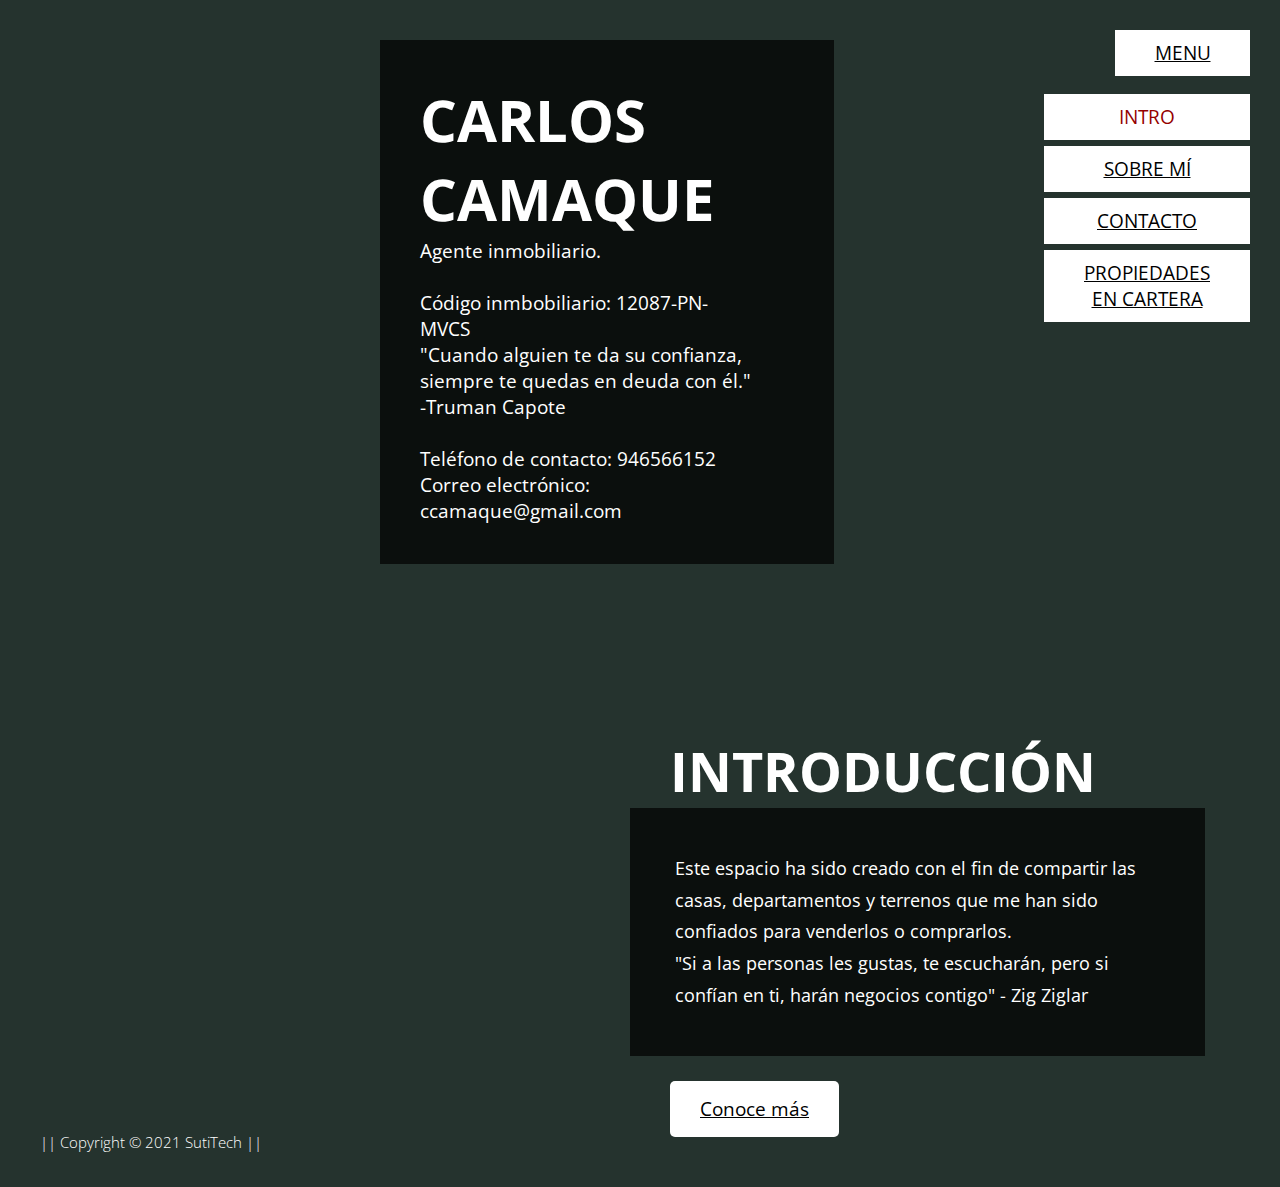
==== commit 9fb0ed7e: "Update index.html" ====
--- a/index.html
+++ b/index.html
@@ -72,7 +72,8 @@
             <div class="col-md-12">    -->
         <header class="container-sm tm-site-header-box tm-bg-dark" >
           <h1 class="tm-site-title">Carlos Camaque</h1>
-          <p class="mb-0 tm-site-subtitle"><p>Asesor inmobiliario.</p> </br>
+          <p class="mb-0 tm-site-subtitle"><p>Agente inmobiliario. </p> </br>
+        <p>Código inmbobiliario: 12087-PN-MVCS </p>
           <p>"Cuando alguien te da su confianza, siempre te quedas en deuda con él."
             -Truman Capote</p> </br>
           Teléfono de contacto: 946566152 </br>
--- a/css/reglasAgregadas.css
+++ b/css/reglasAgregadas.css
@@ -37,7 +37,7 @@
   }
 
   .modal-content{
-    height: auto;
+    height: 100%;
   }
   
     .modal-descripcion{         
@@ -244,4 +244,4 @@
     }
 
  
-   +   
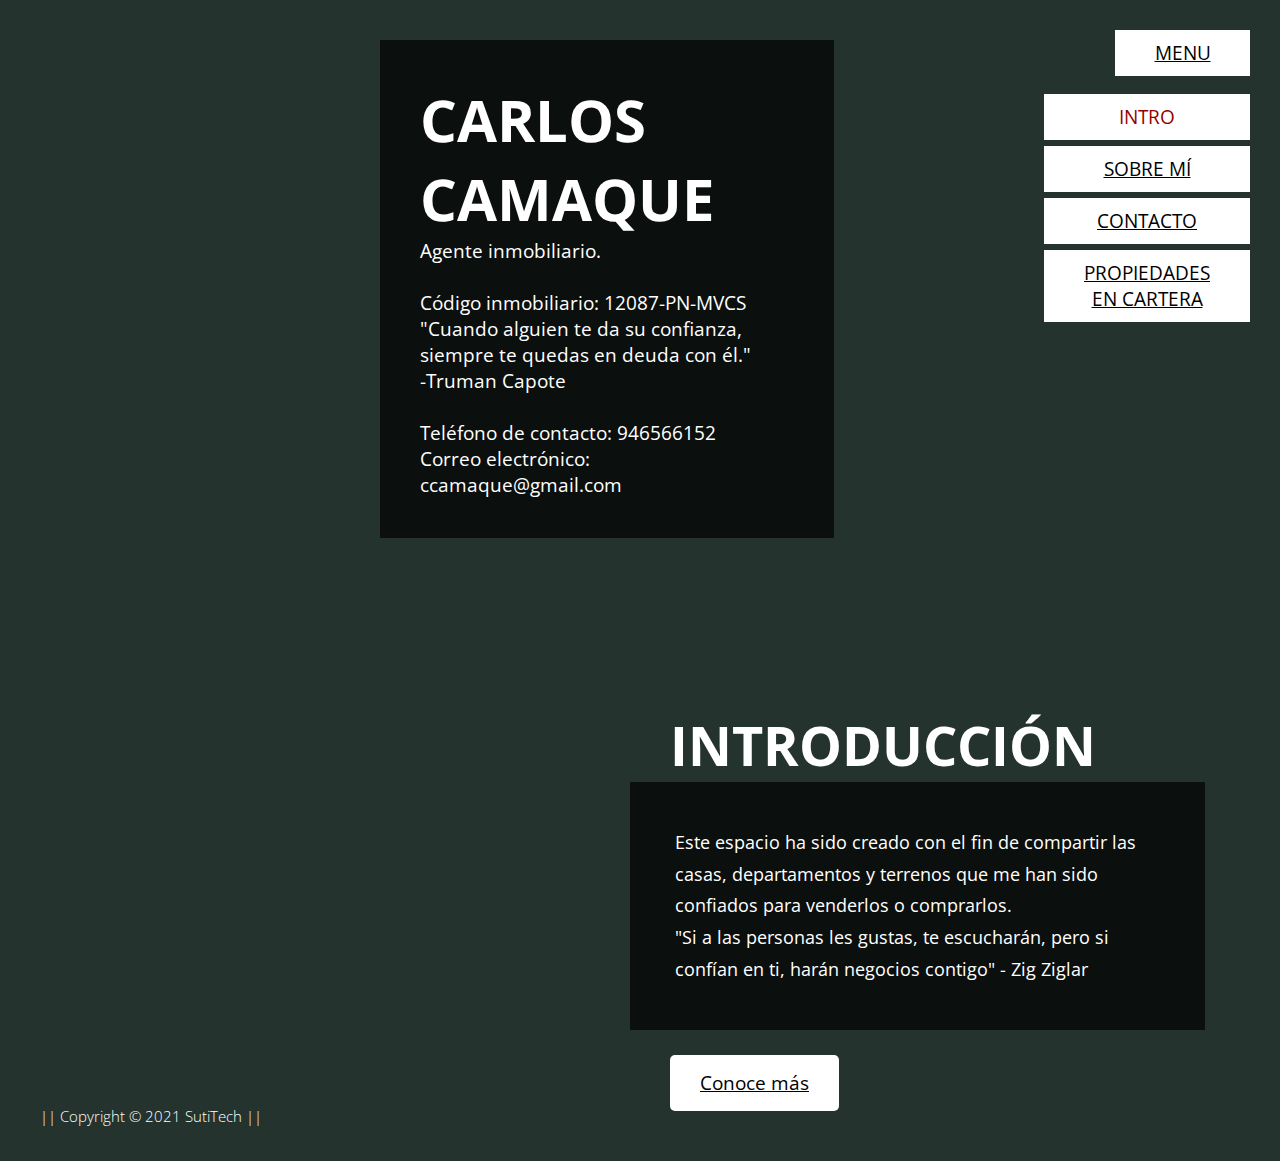
==== commit a733325c: "Update index.html" ====
--- a/index.html
+++ b/index.html
@@ -73,7 +73,7 @@
         <header class="container-sm tm-site-header-box tm-bg-dark" >
           <h1 class="tm-site-title">Carlos Camaque</h1>
           <p class="mb-0 tm-site-subtitle"><p>Agente inmobiliario. </p> </br>
-        <p>Código inmbobiliario: 12087-PN-MVCS </p>
+        <p>Código inmobiliario: 12087-PN-MVCS </p>
           <p>"Cuando alguien te da su confianza, siempre te quedas en deuda con él."
             -Truman Capote</p> </br>
           Teléfono de contacto: 946566152 </br>
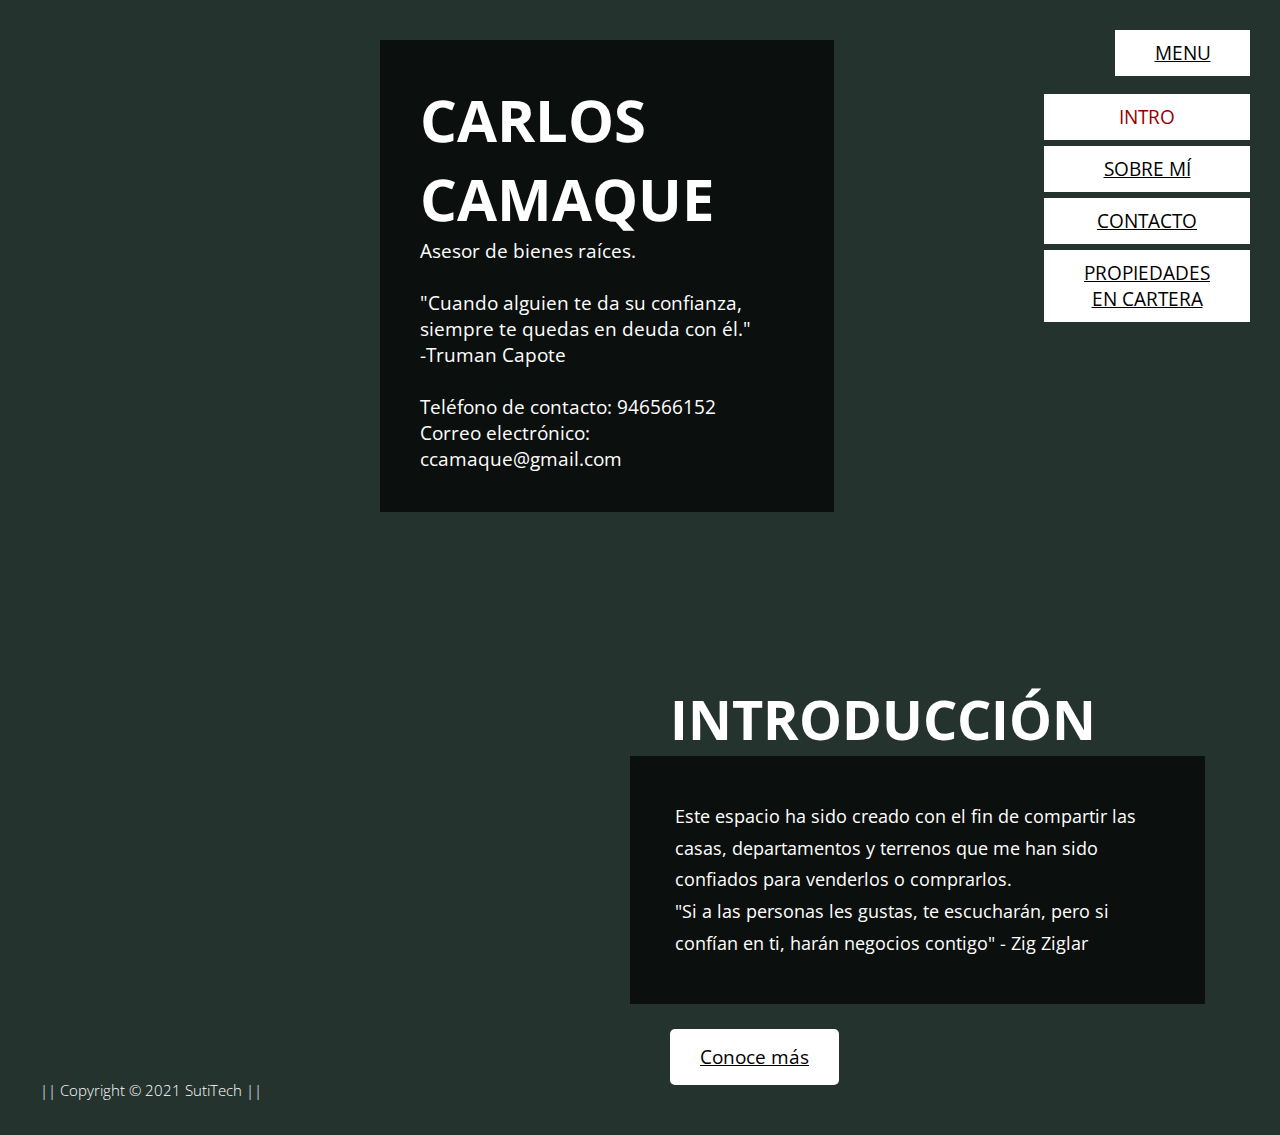
==== commit 9e7fb432: "Actualización de ProyectoCarlos" ====
--- a/index.html
+++ b/index.html
@@ -2,7 +2,7 @@
 <html lang="en">
   <head>
     <meta charset="utf-8" />
-    <meta name="viewport" content="width=device-width,height=device-height, initial-scale=1,maximum-scale=1" />
+    <meta name="viewport" content="width=device-width,height=device-height, initial-scale=1.0,maximum-scale=1.0" />
     <meta http-equiv="Content-Type" content="text/html; charset=utf-8"/>
 
     <title>Carlos Camaqué - Agente inmobiliario</title>
@@ -16,15 +16,16 @@
       href="https://fonts.googleapis.com/css?family=Open+Sans:300,400,600"
     />
     <!-- Google web font "Open Sans" -->
-    <link rel="stylesheet" href="css/bootstrap.min.css" />
-    <link rel="stylesheet" href="css/tooplate-style.css" />
-     <link rel="stylesheet" href="./slider-pro/dist/css/slider-pro.css"/> 
-     <link rel="stylesheet" href="css/reglasAgregadas.css" />
+    <link rel="stylesheet" href="../css/bootstrap.min.css" />
+    <link rel="stylesheet" href="../css/tooplate-style.css" />
+     <link rel="stylesheet" href="../slider-pro/dist/css/slider-pro.css"/> 
+     <link rel="stylesheet" href="../css/reglasAgregadas.css" />
      <link rel="stylesheet" href="//cdnjs.cloudflare.com/ajax/libs/animate.css/3.2.0/animate.min.css">
       <!-- reference your copy Font Awesome here (from our CDN or by hosting yourself) -->
- <link href="/fontawesome-free-5.15.3-web/css/fontawesome.css" rel="stylesheet">
-  <link href="/fontawesome-free-5.15.3-web/css/brands.css" rel="stylesheet">
-  <link href="/fontawesome-free-5.15.3-web/css/solid.css" rel="stylesheet">
+ <link href="../fontawesome-free-5.15.3-web/css/fontawesome.css" rel="stylesheet">
+  <link href="../fontawesome-free-5.15.3-web/css/brands.css" rel="stylesheet">
+  <link href="../fontawesome-free-5.15.3-web/css/solid.css" rel="stylesheet">
+  <script src="https://unpkg.com/lodash@4.17.20"></script>
  
   <!-- <link rel="stylesheet" href="css/modalAndDescription.css">  -->
   <!-- Templatemo style -->
@@ -72,8 +73,7 @@
             <div class="col-md-12">    -->
         <header class="container-sm tm-site-header-box tm-bg-dark" >
           <h1 class="tm-site-title">Carlos Camaque</h1>
-          <p class="mb-0 tm-site-subtitle"><p>Agente inmobiliario. </p> </br>
-        <p>Código inmobiliario: 12087-PN-MVCS </p>
+          <p class="mb-0 tm-site-subtitle"><p>Asesor de bienes raíces.</p> </br>
           <p>"Cuando alguien te da su confianza, siempre te quedas en deuda con él."
             -Truman Capote</p> </br>
           Teléfono de contacto: 946566152 </br>
@@ -142,7 +142,7 @@
               <!-- Section 3 Contact -->
               <section class="tm-section tm-section-2">
                 <div class="imageText tm-bg-dark">
-                  <p style="font-size:50px;">Contacta conmigo &nbsp</p>
+                  <p class="tm-bg-dark1" style="font-size:50px;">Contacta conmigo &nbsp</p>
                   <img class="whatsAppImage" src="img/whatsappPNG.png" height="50" size="50" onclick="openWhatsApp()"/>
                   </div>
                 <form  method="POST" 
@@ -214,1188 +214,278 @@
     
     </div>
     <div class ="secciones">
-      <section class="section-3">
+      <section class="section-n3">
         <div class="titulos tm-bg-dark">
-        <h2>
-          ID 168290 Departamento en venta
-        </h2>
+          <h2>
+            ID 168290 Departamento en venta
+          </h2>
+        </div>               
+        <img class="imagenID" src="/img/imagenes/ID 168290/1.jpg"/>
+        <div class="linkYPropiedad">
+        <a href="/descripciones/ID_168290.html" class="btn__link">
+          <svg>
+            <rect></rect>
+          </svg>
+         <div class="verPropiedad" style="color: black;"> VER PROPIEDAD <i class="fas fa-arrow-right"></i>
+         </div>
+        </a>         
+        <div class="borders"></div>
+        <div class="borders"></div>
+        <div class="borders"></div>
+        <div class="borders"></div>      
       </div>
-        <div class="slider-pro" id="my-slider">
-          <div class="sp-slides">
-            
-                    <div class="sp-slide">
-                        <img class="sp-image" 
-                        src="slider-pro/dist/css/images/blank.gif" data-img="img/imagenes/ID 168290/1.jpg" data-src="img/imagenes/ID 168290/1.jpg"/>
-                    </div> 
-                    <div class="sp-slide">
-                      <img class="sp-image" 
-                      src="/img/imagenes/ID 168290/2.jpg"/>
-                  </div> 
-                  <div class="sp-slide">
-                    <img class="sp-image"  src="/img/imagenes/ID 168290/3.jpg"/>
-                </div>
-                <div class="sp-slide">
-                  <img class="sp-image"  src="/img/imagenes/ID 168290/4.jpg"/>
-              </div>
-                <div class="sp-slide">
-                  <img class="sp-image"  src="/img/imagenes/ID 168290/5.jpg"/> 
-              </div>
-                <div class="sp-slide">
-                  <img class="sp-image" src="/img/imagenes/ID 168290/6.jpg"/> 
-              </div>
-                <div class="sp-slide">
-                  <img class="sp-image"  src="/img/imagenes/ID 168290/7.jpg"/> 
-              </div>
-              <div class="sp-slide">
-                <img class="sp-image"  src="/img/imagenes/ID 168290/8.jpg"/> 
-            </div>
-            <div class="sp-slide">
-              <img class="sp-image" src="/img/imagenes/ID 168290/9.jpg"/>     
-          </div>
-          </div>             
-                    <div class="sp-thumbnails">
-                      <img class="sp-thumbnail" src="/img/imagenes/ID 168290/1.jpg"/>
-                      <img class="sp-thumbnail" src="/img/imagenes/ID 168290/2.jpg"/>
-                      <img class="sp-thumbnail" src="/img/imagenes/ID 168290/3.jpg"/>
-                      <img class="sp-thumbnail" src="/img/imagenes/ID 168290/4.jpg"/>  
-                      <img class="sp-thumbnail" src="/img/imagenes/ID 168290/5.jpg"/>   
-                      <img class="sp-thumbnail" src="/img/imagenes/ID 168290/6.jpg"/>  
-                      <img class="sp-thumbnail" src="/img/imagenes/ID 168290/7.jpg"/> 
-                      <img class="sp-thumbnail" src="/img/imagenes/ID 168290/8.jpg"/> 
-                      <img class="sp-thumbnail" src="/img/imagenes/ID 168290/9.jpg"/>                                           
-                    </div>
-          
-      </div>
-      <div class="texto">
-        
-        <h3 class="dinero tm-bg-dark">USD 108,000 S/. 394,200</h3>
-        <div class="lugar">
-        <p><i class="fas fa-map-marker-alt"></i> PERÚ, LIMA, CALLAO, BELLAVISTA <br> 
-        </div>
-        <table class="table">
-          <tbody>
-          <tr>
-         <td class="bg-warning"> Área Terreno: <span class="cifras">117.00 m2</span> </td> 
-         <td class="bg-warning"> Área de construcción: <span class="cifras"> 117.00 m2 </span> </td>   
-        </tr> 
-        <tr>
-         <td class="bg-warning"> Habitaciones: <span class="cifras"> 3 </span>  </td> 
-        <td class="bg-warning"> Baños: <span class="cifras"> 3 </span>  </td> 
-        <td class="bg-warning"> Pisos: <span class="cifras"> 5 </span> </td>   
-        </tr>
-      </tbody>
-      </table>
-        </p>  
-           <!--Call your modal-->       
-          <div class="text-center">
-          <a id="modal1" class="btn btn-primary" href="#animatedModal-1">Descripción</a>
-        </div>
-          <!--DEMO01-->
-          <div id="animatedModal-1">
-              <!--THIS IS IMPORTANT! to close the modal, the class name has to match the name given on the ID  class="close-animatedModal" -->
-             <div class="close-animatedModal-1"> 
-               <div class="formatoModal">
-                  Cerrar descripción
-                </div>
-              </div>
-            
-              <div class="modal-content">
-                        <!--Your modal content goes here-->
-                        <div class="modal-descripcion">
-
-                        Descripción </br>                                    
-
-                        AC: 117. M2 </br>
-
-                        5 PISO: </br>
-                        
-                        - 3 Habitaciones muy iluminadas y ventiladas </br>
-                        La habitación principal cuenta con baño </br>
-                        - 1 Sala - Comedor amplia acogedora y completamente iluminada con balcón vista al parque Santa Cruz </br>
-                        - Cocina muebles bajos </br>
-                        - Zona de lavanderia con espacio para lavadora con área tendal </br>
-                        - 2 Baños completo </br>
-                        - 1 Baño de visita </br>
-                        - 1 cuarto de servicio con baño </br>
-                        
-                        - El pago del agua y luz es independiente por piso. </br>
-                        
-                        
-                        
-                        UBICACION: URB SAN JOSE - BELLAVISTA. SE ENCUENTRA A LA MEJOR ZONA DEL DISTRITO, FRENTE AL PARQUE SANTA CRUZ. </br>
-                        
-                        
-                        ESTA DEPARTAMENTO SE ENCUENTRA EN EL MEJOR PUNTO DE ESPARCIMIENTO HACIA LOS CENTROS COMERCIALES, AVENIDAS PRINCIPALES </br>
-                        COMO FAUCETT, COLONIAL Y VENEZUEL
-                        
-                        ESTA ES TU MEJOR INVERSION </br>
-                        LA ZONA LO VALE Y LOS VECINOS LO RECOMIENDAN. URB SAN JOSE TRAE ARMONIA PAZ Y TRANQUILIDAD A LOS VECINOS RODEADA DE PARQUES </br>
-                        * Cada oficina es de propiedad y operación independiente. </br>
-                        
-                        * Las fotos, precios y descripción de esta propiedad son referenciales. </br>
-                      </div>
-              </div> 
-              <iframe src="https://www.google.com/maps/embed?pb=!1m18!1m12!1m3!1d3901.8302694800286!2d-77.09650048558798!3d-12.055196545338667!2m3!1f0!2f0!3f0!3m2!1i1024!2i768!4f13.1!3m3!1m2!1s0x9105c95a79e50739%3A0x839c79453cdf9fa0!2sAntonio%20Raimondi%2C%20Bellavista%2007006!5e0!3m2!1ses!2spe!4v1619654640996!5m2!1ses!2spe" width="100%" height="450" style="border:0;" allowfullscreen="" loading="lazy"></iframe>     
-          </div>
-        
-        
-      </div> 
-    </section>  
-    <section class="section-4">
-      <div class="titulos tm-bg-dark">
+      <p class="verPropiedad2">
+        <a href="/descripciones/ID_168290.html" style="color: white;" >
+           VER PROPIEDAD 
+          </a>
+      </p> 
+  </section>  
+  <section class="section-n4">
+    <div class="titulos tm-bg-dark">
       <h2>
         ID 172723  Terreno Comercial En Alquiler
       </h2>
-    </div>
-      <div class="slider-pro" id="my-slider1">
-        <div class="sp-slides">
-          
-                  <div class="sp-slide">
-                      <img class="sp-image" data-img= "img/imagenes/ID 172723/1.jpg" src="/img/imagenes/ID 172723/1.jpg"/>
-                      
-                  </div>  
-                  <div class="sp-slide">
-                    <img class="sp-image" src="/img/imagenes/ID 172723/2.jpg"/>
-                    
-                </div> 
-                <div class="sp-slide">
-                  <img class="sp-image" src="/img/imagenes/ID 172723/3.jpg"/>  
-                  
-              </div> 
-          </div>             
-                  <div class="sp-thumbnails">
-                    <img class="sp-thumbnail" src="/img/imagenes/ID 172723/1.jpg"/>
-                    <img class="sp-thumbnail" src="/img/imagenes/ID 172723/2.jpg"/>
-                    <img class="sp-thumbnail" src="/img/imagenes/ID 172723/3.jpg"/>                                          
-                  </div>
-       
-    </div> 
-    <div class="texto">
-        
-      <h3 class="dinero tm-bg-dark">USD 4,200 S/. 15,330</h3>
-      <div class="lugar">
-      <p><i class="fas fa-map-marker-alt"></i> PERÚ, LIMA, CALLAO, BELLAVISTA <br> 
-      </div>
-      <table class="table">
-        <tbody>
-        <tr>
-       <td class="bg-warning"> Área Terreno: <span class="cifras">1,159.00 m2</span> </td> 
-       <td class="bg-warning"> Área de construcción: <span class="cifras"> 1,159.00 m2 </span> </td>   
-      </tr> 
-    </tbody>
-    </table>
-       
-         <!--Call your modal-->       
-        <div class="text-center">
-        <a id="modal2" class="btn btn-primary" href="#animatedModal-2">Descripción</a>
-      </div>
-        <!--DEMO01-->
-        <div id="animatedModal-2">
-            <!--THIS IS IMPORTANT! to close the modal, the class name has to match the name given on the ID  class="close-animatedModal" -->
-           <div class="close-animatedModal-2"> 
-            <div class="formatoModal">
-              Cerrar descripción
-            </div>
-            </div>
-                
-            <div class="modal-content">
-                      <!--Your modal content goes here-->
-                      <div class="modal-descripcion">
-
-                      Descripción </br>                                    
-
-                      Área Total de terreno 1,159 mts. </br> 
-
-                      $.4,200 Negociable !!! </br> 
-
-                      Bien ubicado en céntrica Avenida Saenz Peña esquina con Jr. Francisco Pizarro </br> 
-
-                      Zonificación CM (Comercio metropolitano) </br> 
-                      Usos permisibles RDA (Residencial de densidad alta) </br> 
-
-
-
-                      Frente de Av. Saenz Peña 33.70 mts. </br> 
-
-
-                      Estacionamiento hasta para 14 autos </br> 
-
-                      A una cuadra de Centro comercial Plaza Vea </br> 
-                      A tres cuadras de Mercado Central de Callao </br> 
-                      A Dos cuadras de Sede de Poder Judicial </br> 
-                      A media cuadra de Universidad del Callao </br> 
-                      Cerca a Bancos </br> 
-                      Frente a polleria Rokys </br> 
-                      * Cada oficina es de propiedad y operación independiente.</br> 
-
-                      * Las fotos, precios y descripción de esta propiedad son referenciales. </br> 
-                    </div>
-            </div>      
-        </div>
-      
-      
-    </div> 
-  </section>  
-  <section class="section-5">
-    <div class="titulos tm-bg-dark">
+    </div>               
+    <img class="imagenID" src="/img/imagenes/ID 172723/1.jpg"/>
+    <div class="linkYPropiedad">
+    <a href="/descripciones/ID_172723.html" class="btn__link">
+      <svg>
+        <rect></rect>
+      </svg>
+     <div class="verPropiedad" style="color: black;"> VER PROPIEDAD <i class="fas fa-arrow-right"></i>
+     </div>
+     
+
+    </a>
+    <div class="borders"></div>
+    <div class="borders"></div>
+    <div class="borders"></div>
+    <div class="borders"></div>      
+  </div>
+  <p class="verPropiedad2">
+    <a href="/descripciones/ID_172723.html" style="color: white;" >
+       VER PROPIEDAD 
+      </a>
+  </p>   
+</section>  
+<section class="section-n5">
+  <div class="titulos tm-bg-dark">
     <h2>
       ID 172721 Terreno Comercial En Venta
     </h2>
-  </div>
-    <div class="slider-pro" id="my-slider2">
-      <div class="sp-slides">
-        
-                <div class="sp-slide">
-                    <img class="sp-image" data-img= "img/imagenes/ID 172721/1.jpg" src="/img/imagenes/ID 172721/1.jpg"/>
-                </div>
-                <div class="sp-slide">
-                  <img class="sp-image" src="/img/imagenes/ID 172721/2.jpg"/>
-              </div> 
-              <div class="sp-slide">
-                <img class="sp-image" src="/img/imagenes/ID 172721/3.jpg"/>
-            </div> 
-            <div class="sp-slide">
-              <img class="sp-image" src="/img/imagenes/ID 172721/4.jpg"/> 
-          </div> 
-          <div class="sp-slide">
-            <img class="sp-image"src="/img/imagenes/ID 172721/5.jpg"/> 
-        </div> 
-            </div>
-                <div class="sp-thumbnails">
-                  <img class="sp-thumbnail" src="/img/imagenes/ID 172721/1.jpg"/>
-                  <img class="sp-thumbnail" src="/img/imagenes/ID 172721/2.jpg"/>
-                  <img class="sp-thumbnail" src="/img/imagenes/ID 172721/3.jpg"/>
-                  <img class="sp-thumbnail" src="/img/imagenes/ID 172721/4.jpg"/>   
-                  <img class="sp-thumbnail" src="/img/imagenes/ID 172721/5.jpg"/>                           
-                </div>
-      
-  </div> 
-  <div class="texto">
-      
-    <h3 class="dinero tm-bg-dark">USD 890,000 - S/. 3'248,500</h3>
-    <div class="lugar">
-    <p><i class="fas fa-map-marker-alt"></i> PERÚ, LIMA, CALLAO, BELLAVISTA <br> 
-    </div>
-    <table class="table">
-      <tbody>
-      <tr>
-     <td class="bg-warning"> Área Terreno: <span class="cifras">1,159.00 m2</span> </td> 
-     <td class="bg-warning"> Área de construcción: <span class="cifras"> 1,159.00 m2 </span> </td>   
-    </tr> 
-  </tbody>
-  </table>
-     
-       <!--Call your modal-->       
-      <div class="text-center">
-      <a id="modal3" class="btn btn-primary" href="#animatedModal-3">Descripción</a>
-    </div>
-      <!--DEMO01-->
-      <div id="animatedModal-3">
-          <!--THIS IS IMPORTANT! to close the modal, the class name has to match the name given on the ID  class="close-animatedModal" -->
-         <div class="close-animatedModal-3"> 
-            <div class="formatoModal">
-            Cerrar descripción
-          </div>
-          </div>
-              
-          <div class="modal-content">
-                    <!--Your modal content goes here-->
-                    <div class="modal-descripcion">
-
-                      Área Total de terreno 1,159 mts.2 </br>
-
-                      $.890,000 Negociable !!!  </br>
-                      
-                      Bien ubicado en céntrica Avenida Saenz Peña esquina con Jr. Francisco Pizarro  </br>
-                      
-                      Zonificación CM (Comercio metropolitano)  </br>
-                      Usos permisibles RDA (Residencial de densidad alta)  </br>
-                      
-                      
-                      
-                      Frente de Av. Saenz Peña 33.70 mts.  </br>
-                      Frente de Jr. Francisco Pizarro 37.20 mts.  </br>
-                      
-                      Estacionamiento hasta para 14 autos  </br>
-                      
-                      A una cuadra de Centro comercial Plaza Vea  </br>
-                      A tres cuadras de Mercado Central de Callao  </br>
-                      A Dos cuadras de Sede de Poder Judicial  </br>
-                      A media cuadra de Universidad del Callao  </br>
-                      Cerca a Bancos  </br>
-                      Frente a pollería Rokys  </br>
-                      * Cada oficina es de propiedad y operación independiente.  </br>
-                      
-                      * Las fotos, precios y descripción de esta propiedad son referenciales.  </br>
-                  </div>
-          </div>      
-      </div>
+  </div>               
+  <img class="imagenID" src="/img/imagenes/ID 172721/1.jpg"/>
+  <div class="linkYPropiedad">
+  <a href="/descripciones/ID_172721.html" class="btn__link">
+    <svg>
+      <rect></rect>
+    </svg>
+   <div class="verPropiedad" style="color: black;"> VER PROPIEDAD <i class="fas fa-arrow-right"></i>
+   </div>
+  </a>
+</a>         
+<div class="borders"></div>
+<div class="borders"></div>
+<div class="borders"></div>
+<div class="borders"></div>      
+</div>
+<p class="verPropiedad2">
+<a href="/descripciones/ID_172721.html" style="color: white;" >
+   VER PROPIEDAD 
+  </a>
+</p> 
+
+     
+</section>  
+<section class="section-n6">
+  <div class="titulos tm-bg-dark">
+    <h2>
+      ID 124197  Local Comercial En Alquiler
+    </h2>
+  </div>               
+  <img class="imagenID" src="/img/imagenes/ID 124197/1.jpg"/>
+  <div class="linkYPropiedad">
+  <a href="/descripciones/ID_124197.html" class="btn__link">
+    <svg>
+      <rect></rect>
+    </svg>
+   <div class="verPropiedad" style="color: black;"> VER PROPIEDAD <i class="fas fa-arrow-right"></i>
+   </div>
+  </a> 
+</a>         
+<div class="borders"></div>
+<div class="borders"></div>
+<div class="borders"></div>
+<div class="borders"></div>      
+</div>
+<p class="verPropiedad2">
+<a href="/descripciones/ID_124197.html" style="color: white;" >
+   VER PROPIEDAD 
+  </a>
+</p> 
+     
+</section>  
+<section class="section-n7">
+  <div class="titulos tm-bg-dark">
+    <h2>
+      ID 162725 Departamento En Venta
+    </h2>
+  </div>               
+  <img class="imagenID" src="/img/imagenes/ID 162725/1.jpg"/>
+  <div class="linkYPropiedad">
+  <a href="/descripciones/ID_162725.html" class="btn__link">
+    <svg>
+      <rect></rect>
+    </svg>
+   <div class="verPropiedad" style="color: black;"> VER PROPIEDAD <i class="fas fa-arrow-right"></i>
+   </div>
+  </a>
+  <div class="borders"></div>
+  <div class="borders"></div>
+  <div class="borders"></div>
+  <div class="borders"></div>      
+  </div>
+  <p class="verPropiedad2">
+  <a href="/descripciones/ID_162725.html" style="color: white;" >
+     VER PROPIEDAD 
+    </a>
+  </p>
+     
+</section> 
+<section class="section-n8">
+  <div class="titulos tm-bg-dark">
+    <h2>
+      ID 179184 Departamento En Venta
+    </h2>
+  </div>               
+  <img class="imagenID" src="/img/imagenes/ID 179184/1.jpg"/>
+  <div class="linkYPropiedad">
+  <a href="/descripciones/ID_179184.html" class="btn__link">
+    <svg>
+      <rect></rect>
+    </svg>
+   <div class="verPropiedad" style="color: black;"> VER PROPIEDAD <i class="fas fa-arrow-right"></i>
+   </div>
+  </a>
+  <div class="borders"></div>
+  <div class="borders"></div>
+  <div class="borders"></div>
+  <div class="borders"></div>      
+  </div>
+  <p class="verPropiedad2">
+  <a href="/descripciones/ID_179184.html" style="color: white;" >
+     VER PROPIEDAD 
+    </a>
+  </p>
+     
+</section> 
+     
     
-    
-  </div> 
-</section>  
-<section class="section-6">
-  <div class="titulos tm-bg-dark">
-  <h2>
-    ID 124197  Local Comercial En Alquiler
-  </h2>
-</div>
-  <div class="slider-pro" id="my-slider3">
-    <div class="sp-slides">
-      
-              <div class="sp-slide">
-                  <img class="sp-image" data-img= "img/imagenes/ID 124197/1.jpg" src="/img/imagenes/ID 124197/1.jpg"/>
-              </div>
-              <div class="sp-slide">
-                <img class="sp-image" src="/img/imagenes/ID 124197/2.jpg"/>
-            </div>  
-            <div class="sp-slide">
-              <img class="sp-image" src="/img/imagenes/ID 124197/3.jpg"/>
-          </div>  
-          <div class="sp-slide">
-            <img class="sp-image" src="/img/imagenes/ID 124197/4.jpg"/>
-        </div>  
-          </div>          
-              <div class="sp-thumbnails">
-                <img class="sp-thumbnail" src="/img/imagenes/ID 124197/1.jpg"/>
-                <img class="sp-thumbnail" src="/img/imagenes/ID 124197/2.jpg"/>
-                <img class="sp-thumbnail" src="/img/imagenes/ID 124197/3.jpg"/>
-                <img class="sp-thumbnail" src="/img/imagenes/ID 124197/4.jpg"/>                                      
-              </div>
-    
-</div>
-<div class="texto">
-  
-  <h3 class="dinero tm-bg-dark">S/. 1,000 - USD 274 </h3>
-  <div class="lugar">
-  <p><i class="fas fa-map-marker-alt"></i> PERÚ, LIMA, CALLAO, BELLAVISTA <br> 
-  </div>
-  <table class="table">
-    <tbody>
-    <tr>
-   <td class="bg-warning"> Área Terreno: <span class="cifras">18.00 m2</span> </td> 
-   <td class="bg-warning"> Área de construcción: <span class="cifras"> 18.00 m2 </span> </td>
-  </tr>
-   <tr>
-   <td class="bg-warning"> Baño: <span class="cifras"> 1 </span> </td>    
-   <td class="bg-warning"> Pisos: <span class="cifras"> 1 </span> </td>   
-  </tr>
-</tbody>
-</table>
+<section class="section-n9">
+  <div class="titulos tm-bg-dark">
+    <h2>
+      ID 179187 Departamento en alquiler
+    </h2>
+  </div>               
+  <img class="imagenID" src="/img/imagenes/ID 179187/1.jpg"/>
+  <div class="linkYPropiedad">
+  <a href="/descripciones/ID_179187.html" class="btn__link">
+    <svg>
+      <rect></rect>
+    </svg>
+   <div class="verPropiedad" style="color: black;"> VER PROPIEDAD <i class="fas fa-arrow-right"></i>
+   </div>
+  </a>
+  <div class="borders"></div>
+  <div class="borders"></div>
+  <div class="borders"></div>
+  <div class="borders"></div>      
+  </div>
+  <p class="verPropiedad2">
+  <a href="/descripciones/ID_179187.html" style="color: white;" >
+     VER PROPIEDAD 
+    </a>
+  </p>
+     
+</section>    
+<section class="section-n10">
+  <div class="titulos tm-bg-dark">
+    <h2>
+      ID 180959 Terreno Comercial En Venta
+    </h2>
+  </div>               
+  <img class="imagenID" src="/img/imagenes/ID 180959/1.jpg"/>
+  <div class="linkYPropiedad">
+  <a href="/descripciones/ID_180959.html" class="btn__link">
+    <svg>
+      <rect></rect>
+    </svg>
+   <div class="verPropiedad" style="color: black;"> VER PROPIEDAD <i class="fas fa-arrow-right"></i>
+   </div>
+  </a>
+  <div class="borders"></div>
+  <div class="borders"></div>
+  <div class="borders"></div>
+  <div class="borders"></div>      
+  </div>
+  <p class="verPropiedad2">
+  <a href="/descripciones/ID_180959.html" style="color: white;" >
+     VER PROPIEDAD 
+    </a>
+  </p>     
+</section> 
+<section class="section-n11">
+  <div class="titulos tm-bg-dark">
+    <h2>
+      ID 178657 Departamento En Venta
+    </h2>
+  </div>               
+  <img class="imagenID" src="/img/imagenes/ID 178657/1.jpg"/>
+  <div class="linkYPropiedad">
+  <a href="/descripciones/ID_168290.html" class="btn__link">
+    <svg>
+      <rect></rect>
+    </svg>
+   <div class="verPropiedad" style="color: black;"> VER PROPIEDAD <i class="fas fa-arrow-right"></i>
+   </div>
+  </a>
+  <div class="borders"></div>
+  <div class="borders"></div>
+  <div class="borders"></div>
+  <div class="borders"></div>      
+  </div>
+  <p class="verPropiedad2">
+  <a href="/descripciones/ID_168290.html" style="color: white;" >
+     VER PROPIEDAD 
+    </a>
+  </p>    
+</section> 
+<section class="section-n12">
+  <div class="titulos tm-bg-dark">
+    <h2>
+      ID 157495 Terrenos urbanos En Venta
+    </h2>
+  </div>               
+  <img class="imagenID" src="/img/imagenes/ID 157495/1.jpg"/>
+  <div class="linkYPropiedad">
+  <a href="/descripciones/ID_157495.html" class="btn__link">
+    <svg>
+      <rect></rect>
+    </svg>
+   <div class="verPropiedad" style="color: black;"> VER PROPIEDAD <i class="fas fa-arrow-right"></i>
+   </div>
+  </a>
+  <div class="borders"></div>
+  <div class="borders"></div>
+  <div class="borders"></div>
+  <div class="borders"></div>      
+  </div>
+  <p class="verPropiedad2">
+  <a href="/descripciones/ID_157495.html" style="color: white;" >
+     VER PROPIEDAD 
+    </a>
   </p>  
-     <!--Call your modal-->       
-    <div class="text-center">
-    <a id="modal4" class="btn btn-primary" href="#animatedModal-4">Descripción</a>
-  </div>
-    <!--DEMO01-->
-    <div id="animatedModal-4">
-        <!--THIS IS IMPORTANT! to close the modal, the class name has to match the name given on the ID  class="close-animatedModal" -->
-       <div class="close-animatedModal-4"> 
-            <div class="formatoModal">
-            Cerrar descripción
-          </div>
-        </div>
-            
-        <div class="modal-content">
-                  <!--Your modal content goes here-->
-                  <div class="modal-descripcion">
-
-                  Descripción </br>                                    
-
-                  Alquilo local comercial en Urb. Viru Bellavista - Callao en zona estratégica y comercial </br>
-                  a unos metros de Av. Elmer Faucett entre Av. Colonial y Av. Venezuela. </br>
-                  Local de 18 mts 2 Ideal para Peluquería ,Spa,Barber Shop,Tienda,bazar etc. </br>
-                  Las puertas son metálicas enrollables ,cuenta con un baño </br>
-                  * Cada oficina es de propiedad y operación independiente. </br>
-
-                  * Las fotos, precios y descripción de esta propiedad son referenciales.</br>
-                </div>
-        </div>      
-    </div>
-  
-  
-</div> 
-</section>       
-      <section class="section-7">
-        <div class="titulos tm-bg-dark">
-        <h2>
-          ID 162725 Departamento En Venta
-        </h2>
-      </div>
-        <div class="slider-pro" id="my-slider4">
-          <div class="sp-slides">
-            
-                    <div class="sp-slide">
-                        <img class="sp-image" data-img= "img/imagenes/ID 162725/1.jpg" src="/img/imagenes/ID 162725/1.jpg"/>
-                    </div>  
-                    <div class="sp-slide">
-                      <img class="sp-image" src="/img/imagenes/ID 162725/2.jpg"/>
-                  </div>
-                  <div class="sp-slide">
-                    <img class="sp-image" src="/img/imagenes/ID 162725/3.jpg"/>
-                </div>
-                    <div class="sp-slide">
-                      <img class="sp-image" src="/img/imagenes/ID 162725/4.jpg"/>
-                  </div>
-                  <div class="sp-slide">
-                    <img class="sp-image" src="/img/imagenes/ID 162725/5.jpg"/>
-                </div>
-                  <div class="sp-slide">
-                    <img class="sp-image" src="/img/imagenes/ID 162725/6.jpg"/>
-                </div>
-                <div class="sp-slide">
-                  <img class="sp-image" src="/img/imagenes/ID 162725/7.jpg"/>
-              </div>
-              <div class="sp-slide">
-                <img class="sp-image" src="/img/imagenes/ID 162725/8.jpg"/>
-            </div>
-            <div class="sp-slide">
-              <img class="sp-image" src="/img/imagenes/ID 162725/9.jpg"/>
-          </div>
-                <div class="sp-slide">
-                  <img class="sp-image" src="/img/imagenes/ID 162725/10.jpg"/>
-              </div>
-              <div class="sp-slide">
-                <img class="sp-image" src="/img/imagenes/ID 162725/11.jpg"/>
-            </div>
-            <div class="sp-slide">
-              <img class="sp-image" src="/img/imagenes/ID 162725/12.jpg"/>
-          </div>
-          <div class="sp-slide">
-            <img class="sp-image" src="/img/imagenes/ID 162725/13.jpg"/>
-        </div>
-                </div>                   
-                    <div class="sp-thumbnails">
-                      <img class="sp-thumbnail" src="/img/imagenes/ID 162725/2.jpg"/>
-                      <img class="sp-thumbnail" src="/img/imagenes/ID 162725/3.jpg"/>
-                      <img class="sp-thumbnail" src="/img/imagenes/ID 162725/4.jpg"/>
-                      <img class="sp-thumbnail" src="/img/imagenes/ID 162725/5.jpg"/>
-                      <img class="sp-thumbnail" src="/img/imagenes/ID 162725/6.jpg"/>
-                      <img class="sp-thumbnail" src="/img/imagenes/ID 162725/7.jpg"/>  
-                      <img class="sp-thumbnail" src="/img/imagenes/ID 162725/8.jpg"/>  
-                      <img class="sp-thumbnail" src="/img/imagenes/ID 162725/9.jpg"/> 
-                      <img class="sp-thumbnail" src="/img/imagenes/ID 162725/10.jpg"/>  
-                      <img class="sp-thumbnail" src="/img/imagenes/ID 162725/11.jpg"/> 
-                      <img class="sp-thumbnail" src="/img/imagenes/ID 162725/12.jpg"/> 
-                      <img class="sp-thumbnail" src="/img/imagenes/ID 162725/13.jpg"/>            
-                    </div>
-         
-      </div>
-      <div class="texto">
-        
-        <h3 class="dinero tm-bg-dark"> USD 95,000 S/. 346,750 </h3>
-        <div class="lugar">
-        <p><i class="fas fa-map-marker-alt"></i> PERÚ, LIMA, CALLAO, BELLAVISTA <br> 
-        </div>
-        <table class="table">
-          <tbody>
-          <tr>
-         <td class="bg-warning"> Área Terreno: <span class="cifras">81.72 m2</span> </td> 
-         <td class="bg-warning"> Área de construcción: <span class="cifras"> 76.12 m2</span> </td>
-         <td class="bg-warning"> Año de Construcción:: <span class="cifras"> 2017</span> </td> 
-        </tr>  
-        <tr>
-          <td class="bg-warning"> Habitaciones: <span class="cifras">3</span> </td> 
-          <td class="bg-warning"> Baños: <span class="cifras"> 2</span> </td>
-          <td class="bg-warning"> Pisos: <span class="cifras"> 5</span> </td> 
-        </tr> 
-      </tbody>
-      </table>
-        </p>  
-           <!--Call your modal-->       
-          <div class="text-center">
-          <a id="modal5" class="btn btn-primary" href="#animatedModal-5">Descripción</a>
-        </div>
-          <!--DEMO01-->
-          <div id="animatedModal-5">
-              <!--THIS IS IMPORTANT! to close the modal, the class name has to match the name given on the ID  class="close-animatedModal" -->
-             <div class="close-animatedModal-5"> 
-                  <div class="formatoModal">
-                  Cerrar descripción
-                </div>
-              </div>
-                  
-              <div class="modal-content">
-                        <!--Your modal content goes here-->
-                        <div class="modal-descripcion">
-
-                        Descripción </br>                                    
-
-                        Ubicado en un primer nivel de edificio de 5 pisos en excelente zona residencial en San Miguel, se trata de un amplio departamento de 81.72 m2 </br>
-
-                      - Tres dormitorios (Todos con Walking closet) </br>
-                      - Dos baños completos </br>
-                      - Sala/comedor </br>
-                      - Amplia lavanderia </br>
-                      - Cocina con modernos muebles bajos </br>
-
-
-                      A una cuadra de parque se destaca por encontrarse en una zona comercial y residencial, cerca de vías principales como Av. La Marina y Av. Rafael Escardo, a espaldas de importante Universidad UPC y centros comerciales como Plaza san Miguel </br>
-
-
-                      GRAN OPORTUNIDAD!!! </br>
-
-                      * Cada oficina es de propiedad y operación independiente.</br>
-
-                      * Las fotos, precios y descripción de esta propiedad son referenciales. </br>
-                      </div>
-              </div>      
-          </div>
-        
-        
-      </div> 
-    </section>     
-     
-    
-      <section class="section-8">
-        <div class="titulos tm-bg-dark">
-          <h2>
-            ID 179184 Departamento En Venta
-          </h2>
-        </div>
-            <div class="slider-pro" id="my-slider5">
-              <div class="sp-slides">
-                
-                  <div class="sp-slide">
-                      <img class="sp-image" data-img="img/imagenes/ID 179184/1.jpg" src="/img/imagenes/ID 179184/1.jpg"
-                     />
-                  </div>
-                  <div class="sp-slide">
-                    <img class="sp-image" src="/img/imagenes/ID 179184/2.jpg"
-                   />
-                </div>
-                <div class="sp-slide">
-                  <img class="sp-image" src="/img/imagenes/ID 179184/3.jpg"
-                 />
-              </div>
-                <div class="sp-slide">
-                  <img class="sp-image" src="/img/imagenes/ID 179184/4.jpg"
-                />
-              </div>
-                <div class="sp-slide">
-                  <img class="sp-image" src="/img/imagenes/ID 179184/5.jpg"
-                />
-              </div>
-              <div class="sp-slide">
-                <img class="sp-image" src="/img/imagenes/ID 179184/6.jpg"
-              />
-            </div>        
-            <div class="sp-slide">
-              <img class="sp-image" src="/img/imagenes/ID 179184/7.jpg"
-            />
-          </div>
-          <div class="sp-slide">
-            <img class="sp-image" src="/img/imagenes/ID 179184/8.jpg"
-          />
-            </div>
-            <div class="sp-slide">
-              <img class="sp-image" src="/img/imagenes/ID 179184/9.jpg"
-            />
-          </div>
-          <div class="sp-slide">
-            <img class="sp-image" src="/img/imagenes/ID 179184/10.jpg"
-          />
-        </div>        
-        <div class="sp-slide">
-          <img class="sp-image" src="/img/imagenes/ID 179184/11.jpg"
-        />
-      </div>
-                <div class="sp-slide">
-                  <img class="sp-image" src="/img/imagenes/ID 179184/12.jpg"
-                />
-              </div>
-              <div class="sp-slide">
-                <img class="sp-image" src="/img/imagenes/ID 179184/13.jpg"
-              />
-            </div>
-            <div class="sp-slide">
-              <img class="sp-image" src="/img/imagenes/ID 179184/14.jpg"
-            />
-          </div>
-          <div class="sp-slide">
-            <img class="sp-image" src="/img/imagenes/ID 179184/15.jpg"
-          />
-          </div>
-          <div class="sp-slide">
-            <img class="sp-image" src="/img/imagenes/ID 179184/16.jpg"
-          />
-          </div>
-          <div class="sp-slide">
-            <img class="sp-image" src="/img/imagenes/ID 179184/17.jpg"
-          />
-          </div>
-          <div class="sp-slide">
-            <img class="sp-image" src="/img/imagenes/ID 179184/18.jpg"
-          />
-          </div>
-          <div class="sp-slide">
-            <img class="sp-image" src="/img/imagenes/ID 179184/19.jpg"
-          />
-          </div>
-          <div class="sp-slide">
-            <img class="sp-image" src="/img/imagenes/ID 179184/20.jpg"
-          />
-          </div>
-          <div class="sp-slide">
-            <img class="sp-image" src="/img/imagenes/ID 179184/21.jpg"
-          />
-          </div>
-          <div class="sp-slide">
-            <img class="sp-image" src="/img/imagenes/ID 179184/22.jpg"
-          />
-          </div>
-                </div>               
-                          <div class="sp-thumbnails">
-                            <img class="sp-thumbnail" src="/img/imagenes/ID 179184/1.jpg"/>
-                            <img class="sp-thumbnail" src="/img/imagenes/ID 179184/2.jpg"/>
-                            <img class="sp-thumbnail" src="/img/imagenes/ID 179184/3.jpg"/>
-                            <img class="sp-thumbnail" src="/img/imagenes/ID 179184/4.jpg"/>
-                            <img class="sp-thumbnail" src="/img/imagenes/ID 179184/5.jpg"/>
-                            <img class="sp-thumbnail" src="/img/imagenes/ID 179184/6.jpg"/>
-                            <img class="sp-thumbnail" src="/img/imagenes/ID 179184/7.jpg"/>
-                            <img class="sp-thumbnail" src="/img/imagenes/ID 179184/8.jpg"/>
-                            <img class="sp-thumbnail" src="/img/imagenes/ID 179184/9.jpg"/>
-                            <img class="sp-thumbnail" src="/img/imagenes/ID 179184/10.jpg"/>
-                            <img class="sp-thumbnail" src="/img/imagenes/ID 179184/11.jpg"/>
-                            <img class="sp-thumbnail" src="/img/imagenes/ID 179184/12.jpg"/>
-                            <img class="sp-thumbnail" src="/img/imagenes/ID 179184/13.jpg"/>
-                            <img class="sp-thumbnail" src="/img/imagenes/ID 179184/14.jpg"/>
-                            <img class="sp-thumbnail" src="/img/imagenes/ID 179184/15.jpg"/>
-                            <img class="sp-thumbnail" src="/img/imagenes/ID 179184/16.jpg"/>
-                            <img class="sp-thumbnail" src="/img/imagenes/ID 179184/17.jpg"/>
-                            <img class="sp-thumbnail" src="/img/imagenes/ID 179184/18.jpg"/>
-                            <img class="sp-thumbnail" src="/img/imagenes/ID 179184/19.jpg"/>
-                            <img class="sp-thumbnail" src="/img/imagenes/ID 179184/20.jpg"/>
-                            <img class="sp-thumbnail" src="/img/imagenes/ID 179184/21.jpg"/>
-                            <img class="sp-thumbnail" src="/img/imagenes/ID 179184/22.jpg"/>
-                                    
-                          </div>
-                  
-                   
-                
-              </div> 
-              <div class="texto">
-        
-                <h3 class="dinero tm-bg-dark"> USD 263,000 S/. 959,950  </h3>
-                <div class="lugar">
-                <p><i class="fas fa-map-marker-alt"></i> PERÚ, LIMA, CALLAO, BELLAVISTA <br> 
-                </div>
-                <table class="table">
-                  <tbody>
-                  <tr>
-                 <td class="bg-warning"> Área Terreno: <span class="cifras"> 223.40</span> </td> 
-                 <td class="bg-warning"> Área de construcción: <span class="cifras"> 127.47 </span> </td>
-                 <td class="bg-warning"> Áño de construcción: <span class="cifras"></span> 2011</span> </td> 
-                 </tr> 
-                 <tr>
-                  <td class="bg-warning"> Habitaciones: <span class="cifras"> 2 </span>  </td> 
-                 <td class="bg-warning"> Baños: <span class="cifras"> 4 </span>  </td> 
-                 <td class="bg-warning"> Pisos: <span class="cifras"> 5 </span> </td> 
-                </tr>
-              </tbody>
-              </table>
-                </p>  
-                   <!--Call your modal-->       
-                  <div class="text-center">
-                  <a id="modal6" class="btn btn-primary" href="#animatedModal-6">Descripción</a>
-                </div>
-                  <!--DEMO01-->
-                  <div id="animatedModal-6">
-                      <!--THIS IS IMPORTANT! to close the modal, the class name has to match the name given on the ID  class="close-animatedModal" -->
-                     <div class="close-animatedModal-6"> 
-                          <div class="formatoModal">
-                          Cerrar descripción
-                        </div>
-                      </div>
-                          
-                      <div class="modal-content">
-                                <!--Your modal content goes here-->
-                                <div class="modal-descripcion">
-        
-                                Descripción </br>
-                               
-                                Dúplex con Vista Al Mar en El Exclusivo distrito de La Punta </br>
-
-                                    Perfecta Ubicación.. </br>
-                                    Este exclusivo edificio se encuentra ubicado en una de las mejores zonas de La Punta. con una impresionante vista al mar. </br>
-                                    Muy cerca de los mejores restaurantes de La Punta y un fácil acceso.</br>
-
-                                    Edificio de Lujo que Cuenta con : </br>
-                                    05 Pisos. </br>
-                                    Arquitectura Moderna. </br>
-
-                                    Dúplex Disponible de 223.40 M2 (techados 127.47 M2)… </br>
-                                    Un hermoso inmueble que en su interior nos ofrece: </br>
-
-
-                                    Pisos de Parquet. </br>
-                                    Amplia Sala / Comedor. </br>
-                                    .
-                                    Bella y amplia cocina con muebles altos y bajos. </br>
-                                    Acabados de Primer Nivel.</br>
-
-                                    2 amplios Dormitorios con baños y walking closet cada uno . </br>
-                                    1 amplio vestidor con walking closet adyacente a baño con ducha española , tina con cabezeras y lavadero </br>
-                                    Amplios Ambientes. </br>
-                                    Buena Iluminación Natural. </br>
-                                    Escalera que conduce a una amplia terraza con hermosa vista al mar </br>
-                                    1 parrilla </br>
-                                    1 baño completo </br>
-                                    1 cuarto de servicio </br>
-                                    Lavandería </br>
-                                    .
-                                    Departamento ,cuenta con cochera. </br>
-                                    Documentos en regla </br>
-
-                                    * Cada oficina es de propiedad y operación independiente. </br>
-
-                                    * Las fotos, precios y descripción de esta propiedad son referenciales. </br>
-                              </div>
-                      </div> 
-                      <iframe src="https://www.google.com/maps/embed?pb=!1m18!1m12!1m3!1d3901.568094802183!2d-77.16502038558765!3d-12.073210045679186!2m3!1f0!2f0!3f0!3m2!1i1024!2i768!4f13.1!3m3!1m2!1s0x9105cb124b446e43%3A0xc38a162e1acc4cbd!2sTarapaca%20245%2C%20La%20Punta%2007021!5e0!3m2!1ses!2spe!4v1619658906504!5m2!1ses!2spe" width="100%" height="450" style="border:0;" allowfullscreen="" loading="lazy"></iframe>     
-                  </div>
-                
-                
-              </div> 
-       </section>
-       <section class="section-9">
-        <div class="titulos tm-bg-dark">
-          <h2>
-            ID 179187 Departamento en alquiler
-          </h2>
-        </div>
-            <div class="slider-pro" id="my-slider6">
-              <div class="sp-slides">
-                
-                  <div class="sp-slide">
-                      <img class="sp-image" data-img="img/imagenes/ID 179187/1.jpg" src="/img/imagenes/ID 179187/1.jpg"/>
-                  </div>
-                  <div class="sp-slide">
-                    <img class="sp-image" src="/img/imagenes/ID 179187/2.jpg"/>
-                </div>
-                <div class="sp-slide">
-                  <img class="sp-image" src="/img/imagenes/ID 179187/3.jpg"/>
-              </div>
-              <div class="sp-slide">
-                <img class="sp-image" src="/img/imagenes/ID 179187/4.jpg"/>
-            </div>
-            <div class="sp-slide">
-              <img class="sp-image" src="/img/imagenes/ID 179187/5.jpg"/>
-          </div>
-          <div class="sp-slide">
-            <img class="sp-image" src="/img/imagenes/ID 179187/6.jpg"/>
-        </div> 
-
-        <div class="sp-slide">
-          <img class="sp-image" src="/img/imagenes/ID 179187/7.jpg"/>
-      </div>
-      <div class="sp-slide">
-        <img class="sp-image" src="/img/imagenes/ID 179187/8.jpg"/>
-    </div>
-    <div class="sp-slide">
-      <img class="sp-image" src="/img/imagenes/ID 179187/9.jpg"/>
-  </div>
-  <div class="sp-slide">
-    <img class="sp-image" src="/img/imagenes/ID 179187/10.jpg"/>
-</div>
-<div class="sp-slide">
-  <img class="sp-image" src="/img/imagenes/ID 179187/11.jpg"/>
-</div>
-<div class="sp-slide">
-  <img class="sp-image" src="/img/imagenes/ID 179187/12.jpg"/>
-</div>
-<div class="sp-slide">
-  <img class="sp-image" src="/img/imagenes/ID 179187/13.jpg"/>
-</div>
-<div class="sp-slide">
-  <img class="sp-image" src="/img/imagenes/ID 179187/14.jpg"/>
-</div>
-<div class="sp-slide">
-  <img class="sp-image" src="/img/imagenes/ID 179187/15.jpg"/>
-</div>
-<div class="sp-slide">
-  <img class="sp-image" src="/img/imagenes/ID 179187/16.jpg"/>
-</div>
-<div class="sp-slide">
-  <img class="sp-image" src="/img/imagenes/ID 179187/17.jpg"/>
-</div>
-              </div>
-                  
-                          <div class="sp-thumbnails">
-                            <img class="sp-thumbnail" src="/img/imagenes/ID 179187/1.jpg"/>
-                                    <img class="sp-thumbnail" src="/img/imagenes/ID 179187/2.jpg"/>
-                                    <img class="sp-thumbnail" src="/img/imagenes/ID 179187/3.jpg"/>
-                                    <img class="sp-thumbnail" src="/img/imagenes/ID 179187/4.jpg"/>
-                                    <img class="sp-thumbnail" src="/img/imagenes/ID 179187/5.jpg"/>
-                                    <img class="sp-thumbnail" src="/img/imagenes/ID 179187/6.jpg"/>
-                                    <img class="sp-thumbnail" src="/img/imagenes/ID 179187/7.jpg"/>
-                                    <img class="sp-thumbnail" src="/img/imagenes/ID 179187/8.jpg"/>
-                                    <img class="sp-thumbnail" src="/img/imagenes/ID 179187/9.jpg"/>
-                                    <img class="sp-thumbnail" src="/img/imagenes/ID 179187/10.jpg"/>
-                                    <img class="sp-thumbnail" src="/img/imagenes/ID 179187/11.jpg"/>
-                                    <img class="sp-thumbnail" src="/img/imagenes/ID 179187/12.jpg"/>
-                                    <img class="sp-thumbnail" src="/img/imagenes/ID 179187/13.jpg"/>
-                                    <img class="sp-thumbnail" src="/img/imagenes/ID 179187/14.jpg"/>
-                                    <img class="sp-thumbnail" src="/img/imagenes/ID 179187/15.jpg"/>
-                                    <img class="sp-thumbnail" src="/img/imagenes/ID 179187/16.jpg"/>
-                                    <img class="sp-thumbnail" src="/img/imagenes/ID 179187/17.jpg"/>
-                                    <img class="sp-thumbnail" src="/img/imagenes/ID 179187/18.jpg"/>
-                                    <img class="sp-thumbnail" src="/img/imagenes/ID 179187/19.jpg"/>
-                                    <img class="sp-thumbnail" src="/img/imagenes/ID 179187/20.jpg"/>
-                                    <img class="sp-thumbnail" src="/img/imagenes/ID 179187/21.jpg"/>
-                                    <img class="sp-thumbnail" src="/img/imagenes/ID 179187/22.jpg"/>
-                          </div>
-                  
-                   
-                
-              </div> 
-              <div class="texto">
-        
-                <h3 class="dinero tm-bg-dark">S/. 2,500 USD 685</h3>
-                <div class="lugar">
-                <p><i class="fas fa-map-marker-alt"></i> PERÚ, LIMA, CALLAO, BELLAVISTA <br> 
-                </div>
-                <table class="table">
-                  <tbody>
-                  <tr>
-                 <td class="bg-warning"> Área Terreno: <span class="cifras"> 223.40 m2 </span> </td> 
-                 <td class="bg-warning"> Área de construcción: <span class="cifras"> 127.47 m2</span> </td>
-                 <td class="bg-warning"> Áño de construcción: <span class="cifras"> 2011</span> </td>
-                </tr> 
-                 <tr>
-                  <td class="bg-warning">Habitaciones: <span class="cifras"> 2 </span>  </td> 
-                 <td class="bg-warning"> Baños: <span class="cifras"> 4 </span>  </td> 
-                 <td class="bg-warning"> Pisos: <span class="cifras"> 5 </span> </td> 
-                </tr>
-              </tbody>
-              </table>
-                </p>  
-                   <!--Call your modal-->       
-                  <div class="text-center">
-                  <a id="modal7" class="btn btn-primary" href="#animatedModal-7">Descripción</a>
-                </div>
-                  <!--DEMO01-->
-                  <div id="animatedModal-7">
-                      <!--THIS IS IMPORTANT! to close the modal, the class name has to match the name given on the ID  class="close-animatedModal" -->
-                     <div class="close-animatedModal-7"> 
-                          <div class="formatoModal">
-                          Cerrar descripción
-                        </div>
-                      </div>
-                          
-                      <div class="modal-content">
-                                <!--Your modal content goes here-->
-                                <div class="modal-descripcion">
-        
-                                Descripción </br>
-                               
-                                Dúplex con Vista Al Mar en El Exclusivo distrito de La Punta </br>
-
-                                Perfecta Ubicación.. </br>
-                                Este exclusivo edificio se encuentra ubicado en una de las mejores zonas de La Punta. con una impresionante vista al mar. </br>
-                                Muy cerca de los mejores restaurantes de La Punta y un fácil acceso. </br>
-                                
-                                Edificio de Lujo que Cuenta con : </br>
-                                05 Pisos. </br>
-                                Arquitectura Moderna. </br>
-                                
-                                Dúplex Disponible de 223.40 M2 (techados 127.47 M2)… </br>
-                                Un hermoso inmueble que en su interior nos ofrece: </br>
-                                
-                                
-                                Pisos de Parquet. </br>
-                                Amplia Sala / Comedor. </br>
-                                .
-                                Bella y amplia cocina con muebles altos y bajos. </br>
-                                Acabados de Primer Nivel. </br>
-                                
-                                2 amplios Dormitorios con baños y walking closet cada uno . </br>
-                                1 amplio vestidor con walking closet adyacente a baño con ducha española , tina con cabezeras y lavadero </br>
-                                Amplios Ambientes. </br>
-                                Buena Iluminación Natural. </br>
-                                Escalera que conduce a una amplia terraza con hermosa vista al mar </br>
-                                1 parrilla </br>
-                                1 baño completo </br>
-                                1 cuarto de servicio </br>
-                                Lavandería </br>
-                                .
-                                Departamento ,cuenta con cochera. </br>
-                                
-                                
-                                * Cada oficina es de propiedad y operación independiente. </br>
-                                
-                                * Las fotos, precios y descripción de esta propiedad son referenciales </br>
-                             
-                              </div>
-                      </div>
-                      <iframe src="https://www.google.com/maps/embed?pb=!1m18!1m12!1m3!1d3901.568094802183!2d-77.16502038558765!3d-12.073210045679186!2m3!1f0!2f0!3f0!3m2!1i1024!2i768!4f13.1!3m3!1m2!1s0x9105cb124b446e43%3A0xc38a162e1acc4cbd!2sTarapaca%20245%2C%20La%20Punta%2007021!5e0!3m2!1ses!2spe!4v1619658906504!5m2!1ses!2spe" width="100%" height="450" style="border:0;" allowfullscreen="" loading="lazy"></iframe>      
-                  </div>
-                
-                
-              </div> 
-       </section>
-       <section class="section-10">
-        <div class="titulos tm-bg-dark">
-          <h2>
-            ID 180959 Terreno Comercial En Venta
-          </h2>
-        </div>
-            <div class="slider-pro" id="my-slider7">
-              <div class="sp-slides">
-                
-                  <div class="sp-slide">
-                      <img class="sp-image" data-img="img/imagenes/ID 180959/1.jpg"src="/img/imagenes/ID 180959/1.jpg"/>
-                  </div>
-                  <div class="sp-slide">
-                    <img class="sp-image" src="/img/imagenes/ID 180959/2.jpg"/>
-                </div>
-              </div>
-                      <div class="sp-thumbnails">
-                          <img class="sp-thumbnail" src="/img/imagenes/ID 180959/1.jpg"/> 
-                          <img class="sp-thumbnail" src="/img/imagenes/ID 180959/2.jpg"/>                                      
-                      </div>              
-                
-              </div> 
-              <div class="texto">
-        
-                <h3 class="dinero tm-bg-dark">USD 95,000 S/. 346,750  </h3>
-                <div class="lugar">
-                <p><i class="fas fa-map-marker-alt"></i> PERÚ, LIMA, CALLAO, BELLAVISTA <br> 
-                </div>
-                <table class="table">
-                  <tbody>
-                  <tr>
-                 <td class="bg-warning"> Área Terreno: <span class="cifras"> 70.00 </span> </td> 
-                 <td class="bg-warning"> Área de construcción: <span class="cifras"> 64.00 </span> </td>
-                 </tr>                  
-              </tbody>
-              </table>
-                </p>  
-                   <!--Call your modal-->       
-                  <div class="text-center">
-                  <a id="modal8" class="btn btn-primary" href="#animatedModal-8">Descripción</a>
-                </div>
-                  <!--DEMO01-->
-                  <div id="animatedModal-8">
-                      <!--THIS IS IMPORTANT! to close the modal, the class name has to match the name given on the ID  class="close-animatedModal" -->
-                     <div class="close-animatedModal-8"> 
-                          <div class="formatoModal">
-                          Cerrar descripción
-                        </div>
-                      </div>
-                          
-                      <div class="modal-content">
-                                <!--Your modal content goes here-->
-                                <div class="modal-descripcion">
-        
-                                Descripción </br>
-                                Zona altamente comercial </br>
-
-                                Vendo terreno en esquina Jr. Colon y Marco Polo Callao, </br>
-                                
-                                Zona altamente comercial, frente a Parroquia Santa Rosa a una cuadra de Policlínico Alberto Barton Essalud (Av. Sáenz Peña), </br>
-                                 se encuentra completamente cercado, Ubicado a 3 minutos de Mercado Central del Callao. Cuenta con todas las instalaciones de: agua, desagüe, corriente eléctrica. </br>
-                                .
-                                
-                                
-                                
-                                * Cada oficina es de propiedad y operación independiente. </br>
-                                
-                                * Las fotos, precios y descripción de esta propiedad son referenciales. </br>
-                              * Las fotos, precios y descripción de esta propiedad son referenciales. </br>
-                              </div>
-                      </div> 
-                      <iframe src="https://www.google.com/maps/embed?pb=!1m18!1m12!1m3!1d3901.733023059307!2d-77.14482088558778!3d-12.061881245464976!2m3!1f0!2f0!3f0!3m2!1i1024!2i768!4f13.1!3m3!1m2!1s0x9105cb9beff37859%3A0x4352c10f5f776b4e!2sJr.%20Col%C3%B3n%20401%2C%20Callao%2007021!5e0!3m2!1ses!2spe!4v1619658635136!5m2!1ses!2spe" width="100%" height="450" style="border:0;" allowfullscreen="" loading="lazy"></iframe>     
-                  </div>
-                
-                
-              </div> 
-       </section>
-       <section class="section-11">
-        <div class="titulos tm-bg-dark">
-          <h2>
-            ID 178657 Departamento En Venta
-          </h2>
-        </div>
-            <div class="slider-pro" id="my-slider8">
-              <div class="sp-slides">
-                
-                  <div class="sp-slide">
-                      <img class="sp-image" data-img="img/imagenes/ID 178657/1.jpg" src="/img/imagenes/ID 178657/1.jpg" />
-                  </div>
-                  <div class="sp-slide">
-                    <img class="sp-image" src="/img/imagenes/ID 178657/2.jpg" />
-                </div>
-              </div>
-                
-                          <div class="sp-thumbnails">
-                            <img class="sp-thumbnail" src="/img/imagenes/ID 178657/1.jpg"/>
-                            <img class="sp-thumbnail" src="/img/imagenes/ID 178657/2.jpg"/>
-                            <img class="sp-thumbnail" src="/img/imagenes/ID 178657/3.jpg"/>
-                            <img class="sp-thumbnail" src="/img/imagenes/ID 178657/4.jpg"/>
-                            <img class="sp-thumbnail" src="/img/imagenes/ID 178657/5.jpg"/>
-                            <img class="sp-thumbnail" src="/img/imagenes/ID 178657/6.jpg"/>
-                            <img class="sp-thumbnail" src="/img/imagenes/ID 178657/7.jpg"/>
-                            <img class="sp-thumbnail" src="/img/imagenes/ID 178657/8.jpg"/>
-                            <img class="sp-thumbnail" src="/img/imagenes/ID 178657/9.jpg"/>
-                                    
-                          </div>
-                  
-                   
-                
-              </div> 
-              <div class="texto">
-        
-                <h3 class="dinero tm-bg-dark">USD 120,000 S/. 438,000 </h3>
-                <div class="lugar">
-                <p><i class="fas fa-map-marker-alt"></i> PERÚ, LIMA, CALLAO, BELLAVISTA <br> 
-                </div>
-                <table class="table">
-                  <tbody>
-                  <tr>
-                 <td class="bg-warning"> Área Terreno: <span class="cifras"> 124.64 m2 </span> </td> 
-                 <td class="bg-warning"> Área de construcción: <span class="cifras"> 124.64 m2 </span> </td>
-                 </tr> 
-                 <tr>
-                 <td class="bg-warning"> Habitaciones: <span class="cifras"> 3 </span>  </td>
-                 <td class="bg-warning"> Baños: <span class="cifras"> 2 </span>  </td> 
-                 <td class="bg-warning"> Pisos: <span class="cifras"> 4 </span> </td> 
-                </tr>
-              </tbody>
-              </table>
-                </p>  
-                   <!--Call your modal-->       
-                  <div class="text-center">
-                  <a id="modal9" class="btn btn-primary" href="#animatedModal-9">Descripción</a>
-                </div>
-                  <!--DEMO01-->
-                  <div id="animatedModal-9">
-                      <!--THIS IS IMPORTANT! to close the modal, the class name has to match the name given on the ID  class="close-animatedModal" -->
-                     <div class="close-animatedModal-9"> 
-                        <div class="formatoModal">
-                        Cerrar descripción
-                      </div>
-                      </div>
-                          
-                      <div class="modal-content">
-                                <!--Your modal content goes here-->
-                                <div class="modal-descripcion">
-        
-                                Descripción </br>
-                               
-                            
-
-                              EL DEPARTAMENTO se encuentra ubicado en el piso 2 de edificio con 4 departamentos por piso </br>
-                              se encuentra ubicado cerca a Metro de BellaVista, a 5 minutos de Mall Plaza Bellavista a 5 minutos de Plaza san Miguel casi al lado de Hospital naval colegios, bancos, mercados ,clínicas, etc. </br>
-                              
-                              Se encuentra distribuido de la siguiente manera: </br>
-                              1 amplia sala bien iluminada, </br>
-                              1 espacioso comedor </br>
-                              1 cocina amplia adyacente a un deposito.
-                              2 baños completos
-                              3 amplios dormitorios bien iluminados 2 de ellos cuentan con closet
-                              1 deposito en primer piso.
-                              los pisos de sala ,comedor y dormitorios son de parquet.
-                              
-                              
-                              * Cada oficina es de propiedad y operación independiente.
-                              
-                              * Las fotos, precios y descripción de esta propiedad son referenciales.
-                              </div>
-                             
-                              
-                      </div>      
-                      <iframe src="https://www.google.com/maps/embed?pb=!1m18!1m12!1m3!1d3901
-                      .7302247676594!2d-77.09700598558788!3d-12.062073545468659!2m3!1f0!2f0!3f0!
-                      3m2!1i1024!2i768!4f13.1!3m3!1m2!1s0x9105c95c4249a6d3%3A0xb806740696022687!2s
-                      Av.%20Rep%C3%BAblica%20de%20Venezuela%202499%2C%20Bellavista%2015088!5e0!3m2!1
-                      ses!2spe!4v1619644861012!5m2!1ses!2spe" width="100%" height="1600" style="border:0;"
-                       allowfullscreen="" loading="lazy"></iframe>
-                  </div>
-              
-                
-              </div> 
-       </section>
-       <section class="section-12">
-        <div class="titulos tm-bg-dark">
-          <h2>
-            ID 157495 Terrenos urbanos En Venta
-          </h2>
-        </div>
-            <div class="slider-pro" id="my-slider9">
-              <div class="sp-slides">
-                
-                  <div class="sp-slide">
-                      <img class="sp-image" data-img="img/imagenes/ID 157495/1.jpg" src="/img/imagenes/ID 157495/1.jpg"/>
-                  </div>
-                  <div class="sp-slide">
-                    <img class="sp-image" src="/img/imagenes/ID 157495/2.jpg"/>
-                </div>
-              </div>
-                 
-                      <div class="sp-thumbnails">
-                            <img class="sp-thumbnail" src="/img/imagenes/ID 157495/1.jpg"/>
-                            <img class="sp-thumbnail" src="/img/imagenes/ID 157495/2.jpg"/>                    
-                      </div>                                    
-                
-              </div> 
-              <div class="texto">
-        
-                <h3 class="dinero tm-bg-dark">USD 234,000 - S/. 854,100 </h3>
-                <div class="lugar">
-                <p><i class="fas fa-map-marker-alt"></i> PERÚ, LIMA, CALLAO, BELLAVISTA <br> 
-                </div>
-                <table class="table">
-                  <tbody>
-                  <tr>
-                 <td class="bg-warning"> Área Terreno: <span class="cifras"> 180.00 m2 </span> </td> 
-                 <td class="bg-warning"> Área de construcción: <span class="cifras"> 180.00 m2 </span> </td>
-                 </tr>               
-              </tbody>
-              </table>
-                </p>  
-                   <!--Call your modal-->       
-                  <div class="text-center">
-                  <a id="modal10" class="btn btn-primary" href="#animatedModal-10">Descripción</a>
-                </div>
-                  <!--DEMO01-->
-                  <div id="animatedModal-10">
-                      <!--THIS IS IMPORTANT! to close the modal, the class name has to match the name given on the ID  class="close-animatedModal" -->
-                     <div class="close-animatedModal-10"> 
-                        <div class="formatoModal">
-                        Cerrar descripción
-                      </div>
-                      </div>
-                          
-                      <div class="modal-content">
-                                <!--Your modal content goes here-->
-                                <div class="modal-descripcion">
-        
-                                Descripción </br>
-                               
-                            
-                                VENDO TERRENO URBANO EN BREÑA CON EXCELENTE UBICACION </br>
-
-                                A UNA CUADRA DE CENTRICA AV: TINGO MARIA </br>
-                                A DOS CUADRAS DE UNIVERSIDAD PRIVADA DEL NORTE </br>
-                                
-                                ZONIFICACION RDM </br>
-                                FRENTE 6MT. </br>
-                                FONDO 30 MT </br>
-                                
-                                DOCUMENTACION EN REGLA </br>
-                                
-                                NEGOCIABLE </br>
-                                * Cada oficina es de propiedad y operación independiente. </br>
-                                
-                                * Las fotos, precios y descripción de esta propiedad son referenciales.</br>
-                              </div>
-                      </div>      
-                  </div>
-                
-                
-              </div> 
-       </section>
+</section> 
        <div class="tm-bottom-container"></div>
           <footer>
             || Copyright &copy; 2020 SutiTech || 
@@ -1408,26 +498,80 @@
     </div>
     
   
+    <script src="dist/main.js"></script>
+    <script src="dist/lib.js"></script>
+    <script src="dist/lib.node.js"></script>
+  <!--   <script src="js/patronObservador.js"></script>  -->
+    <script src="//ajax.googleapis.com/ajax/libs/jquery/1.11.1/jquery.min.js"></script> 
+    <script src="../js/jquery-1.11.0.min.js"></script>
+    <script src="../js/background.cycle.js"></script>  
+    <script src="../js/slider-proConfig.js"></script>
+    <script src="../js/slideAndBackground.js"></script>
+    <script type="module" src="/fileSystem.js"></script>
+ <!--    <script data-main="/fileSystem.js" src="/node_modules/requirejs/require.js"></script> -->
+    
+    <script src="../js/jquery.magnific-popup.min.js"></script>
+   <!--  <script src="./slider-pro/libs/jquery-1.11.0.min.js"></script>  -->
+    <script src="../slider-pro/dist/js/jquery.sliderPro.js"></script> 
+   <script src="../animatedModal.js-master/animatedModal.min.js"></script> 
+   <script  src="../js/form-submission-handler.js"></script>
+   
+  
+ <!--   <div class="close-animatedModal-10"> 
+    <div class="formatoModal">
+    Cerrar descripción
+  </div>
+  </div>
       
-   
- 
+  <div class="modal-content"> -->
     
-    <script src="js/llamadaAsincrona.js"></script>
-     <script src="//ajax.googleapis.com/ajax/libs/jquery/1.11.1/jquery.min.js"></script> 
-    <script src="js/jquery-1.11.0.min.js"></script>
-   <script src="js/background.cycle.js"></script>
- 
-    <script src="js/jquery.magnific-popup.min.js"></script>
-   <!--  <script src="./slider-pro/libs/jquery-1.11.0.min.js"></script>  -->
-    <script src="./slider-pro/dist/js/jquery.sliderPro.js"></script> 
-   <script src="/animatedModal.js-master/animatedModal.min.js"></script> 
-   <script src="js/form-submission-handler.js"></script>
-   <script src="js/patronObservador.js"></script>
-   
-     
     <script type="text/javascript"> 
       
-     
+      
+     
+     
+    /*   const path = require('path');
+      const fs = require('fs');
+         
+      fs.readdir(directoryPath, function (err, files) {
+    //handling error
+    if (err) {
+        return console.log('Unable to scan directory: ' + err);
+    } 
+    //listing all files using forEach
+    files.forEach(function (file) {
+        // Do whatever you want to do with the file
+        console.log(file); 
+    });
+    }); */
+
+       
+      /* var modalArray= new Array();
+     function applyCSStoModal(){
+      for(var i=1; i < 11; i++){
+        modalArray.push(document.getElementsByClassName(`close-animatedModal-${i}`).className);
+        modalArray[i].style.width = "100px";
+        modalArray[i].setAttribute('style', 'text-align: center');
+        modalArray[i].color = "green";
+        modalArray[i].left = "100px";
+        modalArray[i].right = "100px";
+        modalArray[i].setAttribute('style', 'padding-top: 10px');
+        modalArray[i].height = "50px";
+
+      }
+    }
+  
+       function resize()
+      {
+        var width = window.innerWidth;
+        console.log("Estoy en el resize");
+        if(width===360){
+          applyCSStoModal();
+          console.log("Estoy el pixel 360");
+          }
+                 
+      } 
+      window.onresize = resize; */
      
        </script>
        
--- a/css/tooplate-style.css
+++ b/css/tooplate-style.css
@@ -173,7 +173,7 @@
   align-content: space-between;
   width: 400px;
 } */
- .section-3 {
+ .section-n3 {
   position: relative;
   left: 100px;
   justify-content: center;
@@ -183,7 +183,7 @@
 
 }
 
-.section-4 {
+.section-n4 {
   top: 200px;
   position: relative;
   left: 100px;
@@ -194,7 +194,7 @@
 
 }  
 
-.section-5{
+.section-n5{
   top: 400px;
   position: relative;
   left: 100px;
@@ -205,7 +205,7 @@
 
 }
 
-.section-6{
+.section-n6{
   top: 600px;
   position: relative;
   left: 100px;
@@ -215,7 +215,7 @@
   
 
 }
-.section-7{
+.section-n7{
   top: 800px;
   position: relative;
   left: 100px;
@@ -225,7 +225,7 @@
   
 
 }
-.section-8{
+.section-n8{
   top: 1000px;
   position: relative;
   left: 100px;
@@ -235,7 +235,7 @@
   
 
 }
-.section-9{
+.section-n9{
   top: 1200px;
   position: relative;
   left: 100px;
@@ -245,7 +245,7 @@
   
 
 }
-.section-10{
+.section-n10{
   top: 1400px;
   position: relative;
   left: 100px;
@@ -255,7 +255,7 @@
   
 
 }
-.section-11{
+.section-n11{
   top: 1600px;
   position: relative;
   left: 100px;
@@ -265,16 +265,144 @@
   
 
 }
-.section-12{
+.section-n12{
   top: 1800px;
   position: relative;
   left: 100px;
   justify-content: center;
   width: 1200px;
+  height: 900px; 
+}
+
+section[class*="section-n"]:hover .imagenID {
+  opacity: 0.3;
+}
+
+/* section[class*="section-n"]:hover  .linkYPropiedad .verPropiedad{
+  opacity: 1;
+  color: black;
+  font-weight: bold;
+}  */
+section[class*="section-n"]:hover .linkYPropiedad {
+  opacity: 1;
+  background: rgba(255,215,0,0.3);
+}
+
+  section[class*="section-n"] .imagenID{ 
+  opacity: 1;
+  position: relative;
+  width: 1200px;
   height: 900px;
-  
-
-}
+  transition: .5s ease;
+  backface-visibility: hidden;
+  text-align: center;
+  
+} 
+
+.linkYPropiedad{
+  position: absolute;
+  transition: .5s ease;
+  opacity: 0;
+  transform: translate(-50%, -50%);
+  -ms-transform: translate(-50%, -50%);
+  top: 50%;
+  left: 50%;
+  background-color: gold;
+  color: black;
+  font-size: 16px;
+  padding: 16px 32px;
+  /* border: none; */
+}
+/*Hover effect on Ver propiedad */
+
+.borders{
+  position:absolute;
+  background:none;
+  transition:all .5s ease-in-out;
+  border: none;
+ 
+  
+
+}
+.linkYPropiedad >.borders:nth-of-type(1){
+  top: 0;
+  left:0;
+  width:0;
+  height:0;
+  border-top:3px solid black;
+ 
+ 
+
+  
+}
+.linkYPropiedad>.borders:nth-of-type(2){
+  top:0;
+  right:0;
+  width:0px;
+  height:0;
+  border-right:3px solid black;
+}
+
+.linkYPropiedad>.borders:nth-of-type(3){
+  bottom:0;
+  right:0;
+  width:0;
+  height:0;
+  border-bottom:3px solid black;
+}
+
+.linkYPropiedad>.borders:nth-of-type(4){
+  bottom:0;
+  left:0;
+  width:0;
+  height:0;
+  border-left:3px solid black;
+}
+
+.linkYPropiedad:hover .borders:nth-of-type(1){
+  width:100%;
+  
+ 
+}
+
+.linkYPropiedad:hover .borders:nth-of-type(2){
+  height:100%;
+ 
+}
+
+.linkYPropiedad:hover .borders:nth-of-type(3){
+  width:100%;
+}
+
+.linkYPropiedad:hover .borders:nth-of-type(4){
+  height:100%;
+}
+/****************************************/
+ 
+.verPropiedad{
+  opacity: 1;
+  position: relative;
+  color: black;
+  text-align: center;
+  font-size: 34px;
+  font-weight: bold;
+  top: -70px;;
+
+}
+
+.verPropiedad2{
+  text-align: center;
+  background-color: rgba(0, 0, 0, 0.7);
+  font-size: 34px;
+  color: black;
+
+}
+/*  .section-3 .sp-slides .imagenID{ 
+  position: relative;
+  width: 1200px;
+  height: 900px;
+}   */
+
 
 .tm-link:link,
 .tm-link:visited {
@@ -772,7 +900,15 @@
 }
 
 @media (max-width: 480px) {
-
+  
+  .secciones{
+    position: absolute;
+    display: flex;
+    flex-direction: column;
+    max-width: 100%;
+    height:1500px;
+    top: 1020px;
+  }
   .tm-contact-form {
    position: absolute;
    top:300px;
@@ -801,13 +937,13 @@
   .tm-section-title {
     font-size: 2.4rem;
   }
-  .section-3 {
+  .section-n3 {
     
     width: 300px;
     margin-left:-70px;
     height: 100%
   } 
-  .section-4 {
+  .section-n4 {
     position: relative;
     top: 200px;
     width: 300px;
@@ -815,7 +951,13 @@
     height: 100%
   
   } 
-  .section-5 {
+
+  section[class*="section-n"] .imagenID {
+    width: 300px;
+    height: 300px;
+  }
+
+  .section-n5 {
     position: relative;
     top: 400px;
     width: 300px;
@@ -823,42 +965,42 @@
     height: 100%
   
   } 
-  .section-6 {
+  .section-n6 {
     position: relative;
     top: 600px;
     width: 300px;
     margin-left:-70px;
     height: 100%
   } 
-  .section-7{
+  .section-n7{
     position: relative;
     top: 800px;
     width: 300px;
     margin-left:-70px;
     height: 100%
   } 
-  .section-8 {
+  .section-n8 {
     position: relative;
     top: 1000px;
     width: 300px;
     margin-left:-70px;
     height: 100%
   } 
-  .section-9 {
+  .section-n9 {
     position: relative;
     top: 1200px;
     width: 300px;
     margin-left:-70px;
     height: 100%
   } 
-  .section-10 {
+  .section-n10 {
     position: relative;
     top: 1400px;
     width: 300px;
     margin-left:-70px;
     height: 100%
   } 
-  .section-11 {
+  .section-n11 {
     position: relative;
     top: 1600px;
     width: 300px;
@@ -866,16 +1008,21 @@
     height: 100%
   } 
 
-  .section-12 {
+  .section-n12 {
     position: relative;
     top: 1800px;
     width: 300px;
     margin-left:-70px;
     height: 100%
   } 
+/* 
+  .imagenID{
+    position: absolute;
    
+ } */
   .sp-slides{
     width:200px;
+    margin-right:70px;
   }
   .sp-slide{
     width:300px;
@@ -889,12 +1036,10 @@
   table tr > *{
     display: block;
 }
-.secciones {
-  position: relative;
-  top:200px;
- 
-
-}
+/* .secciones {
+  position: absolute;
+  top:24400px;
+} */
 
 
 .tm-static {
--- a/css/reglasAgregadas.css
+++ b/css/reglasAgregadas.css
@@ -48,6 +48,7 @@
             /* height: auto; */
              max-width: 100%;
              height: 100%;
+             bottom:0px;
             
         
     }
@@ -175,7 +176,7 @@
         font-size: 3rem;
       }
       .secciones {
-        top:380px;
+        top:1000px;
        }
       .tm-top-container {
         flex-direction: column-reverse;
@@ -244,4 +245,4 @@
     }
 
  
-   
+   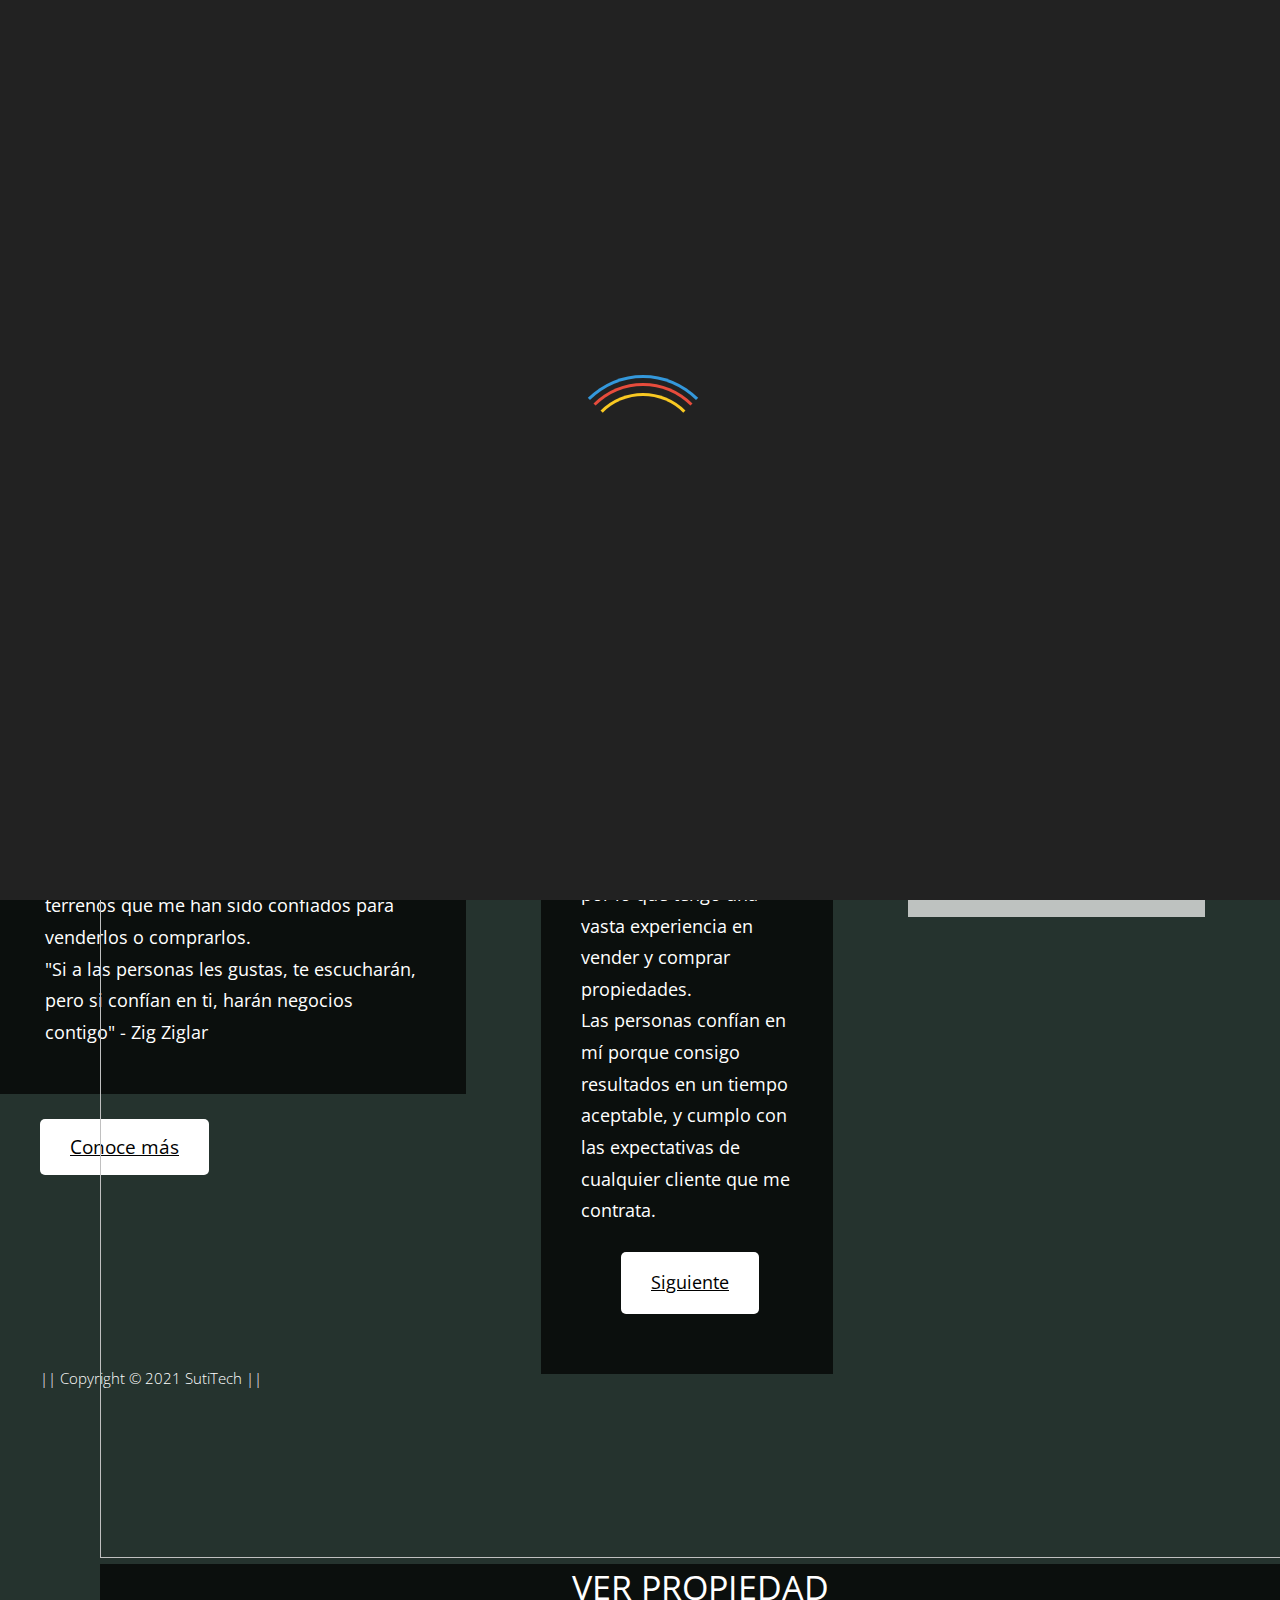
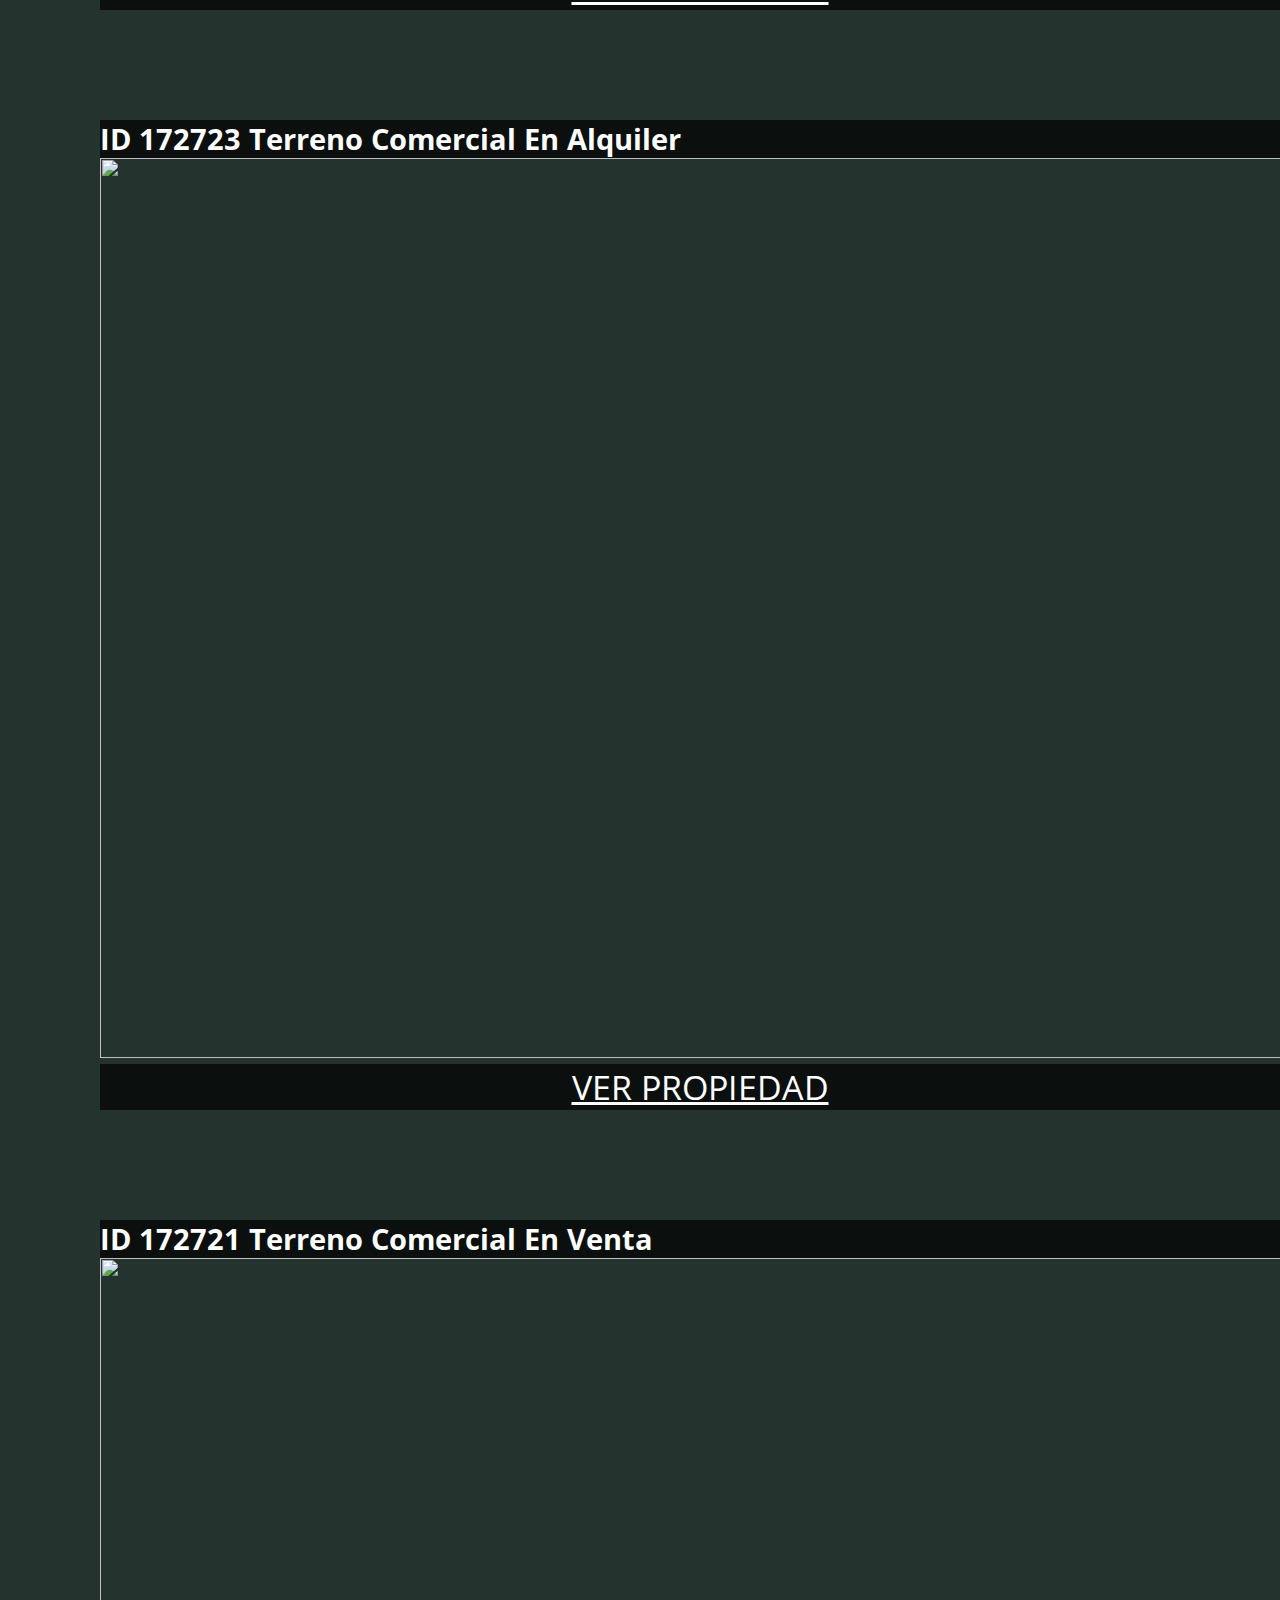
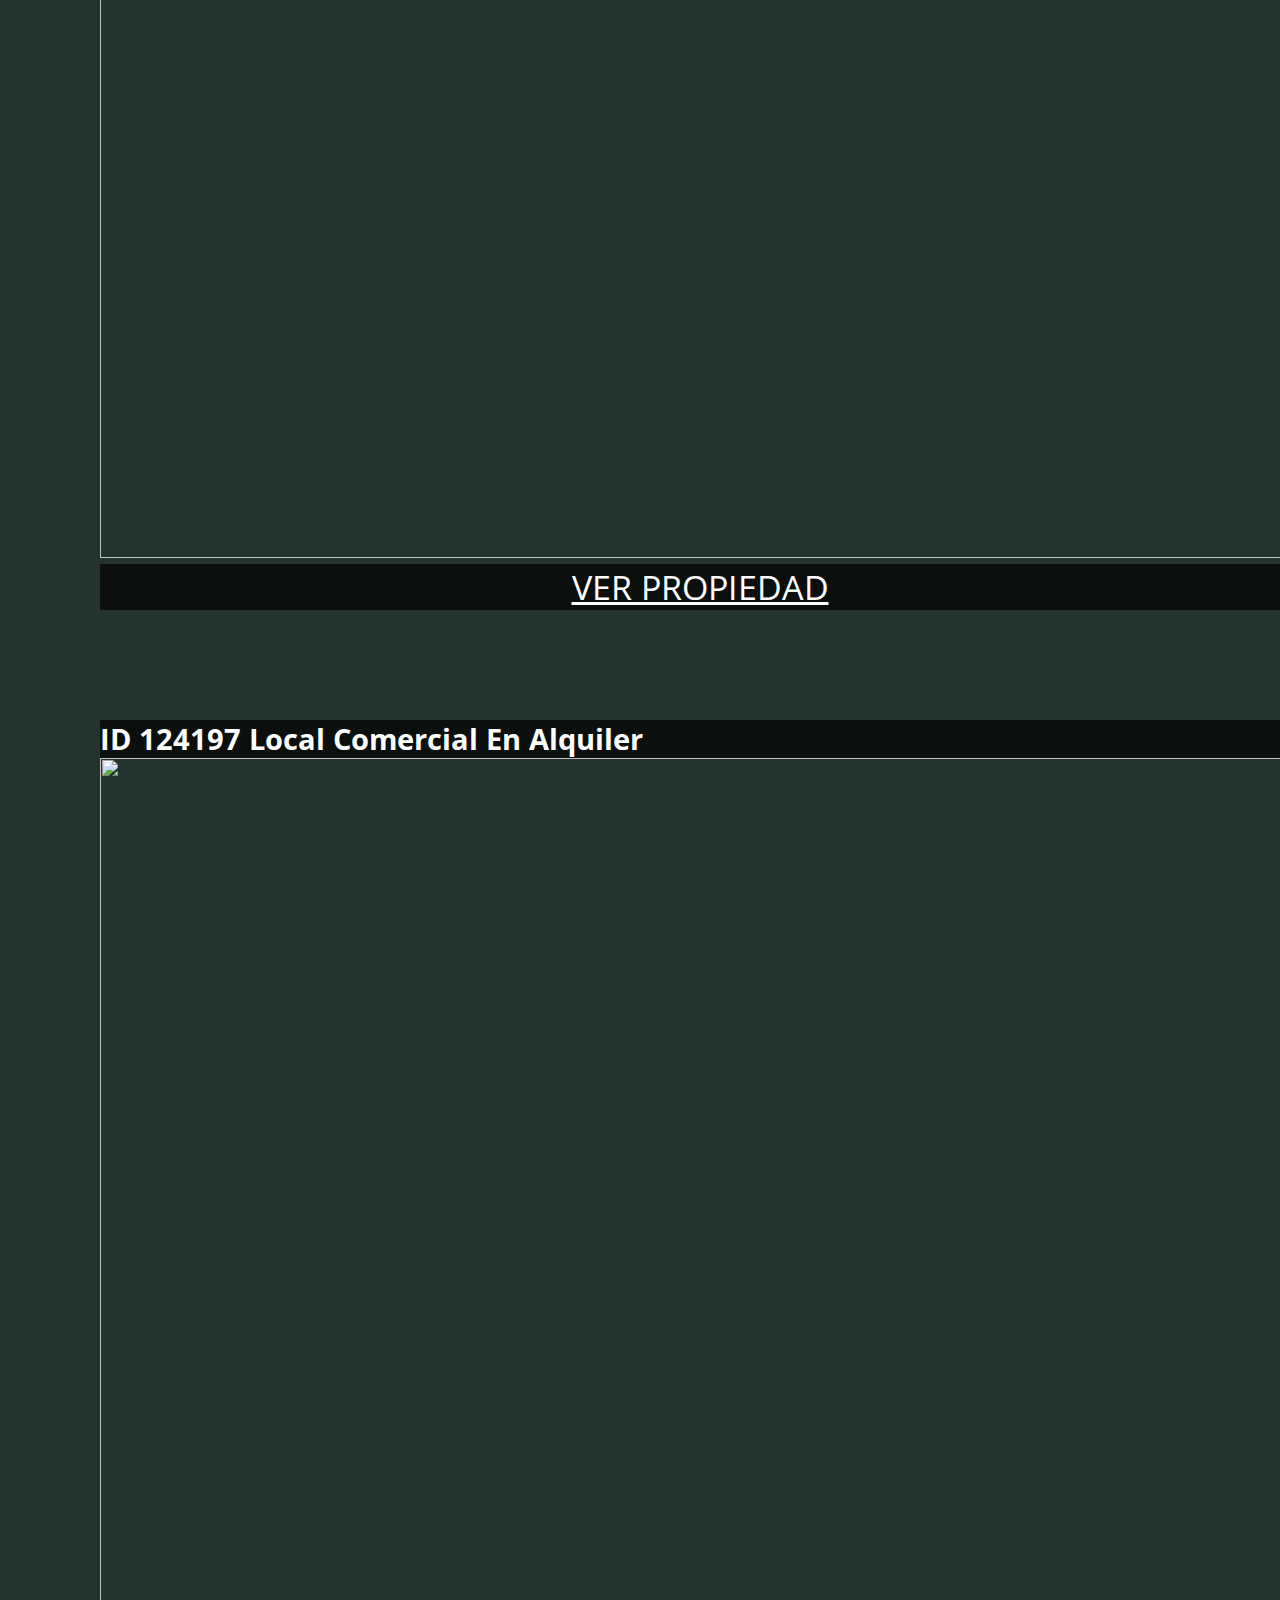
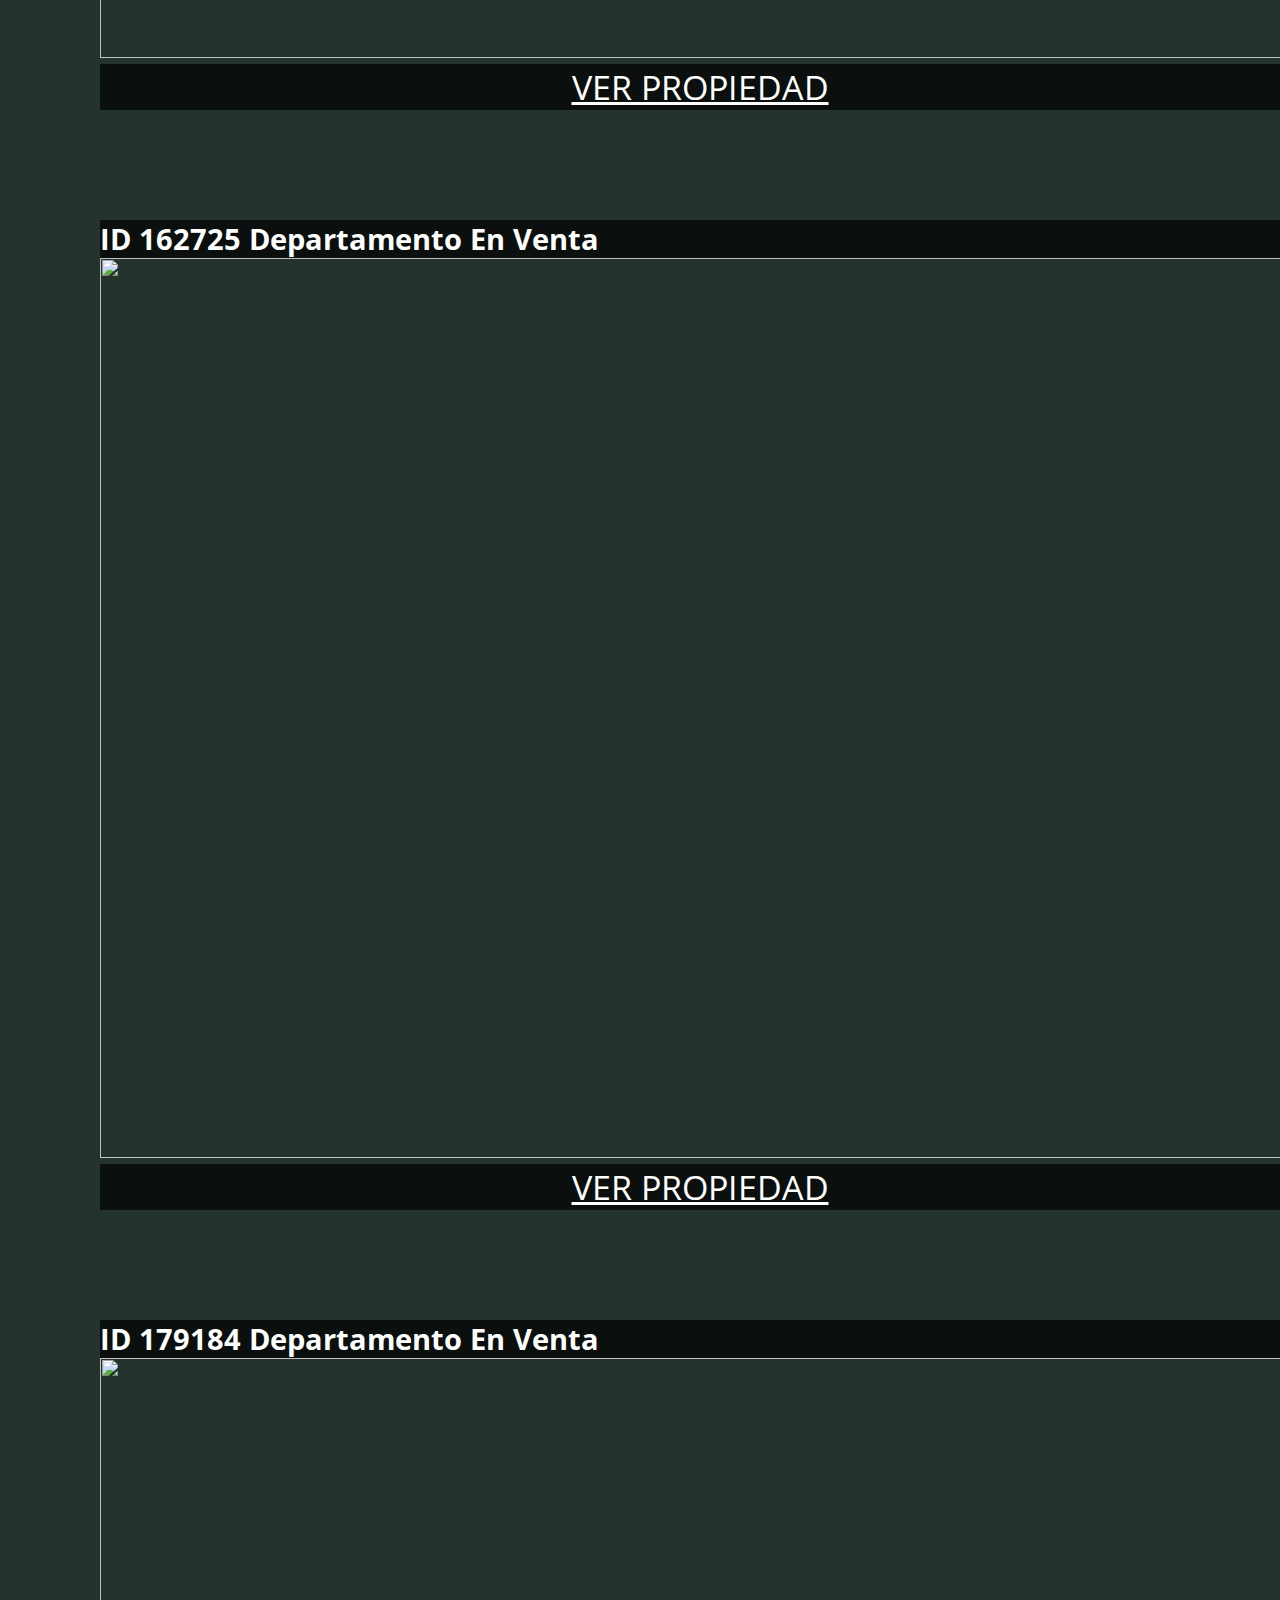
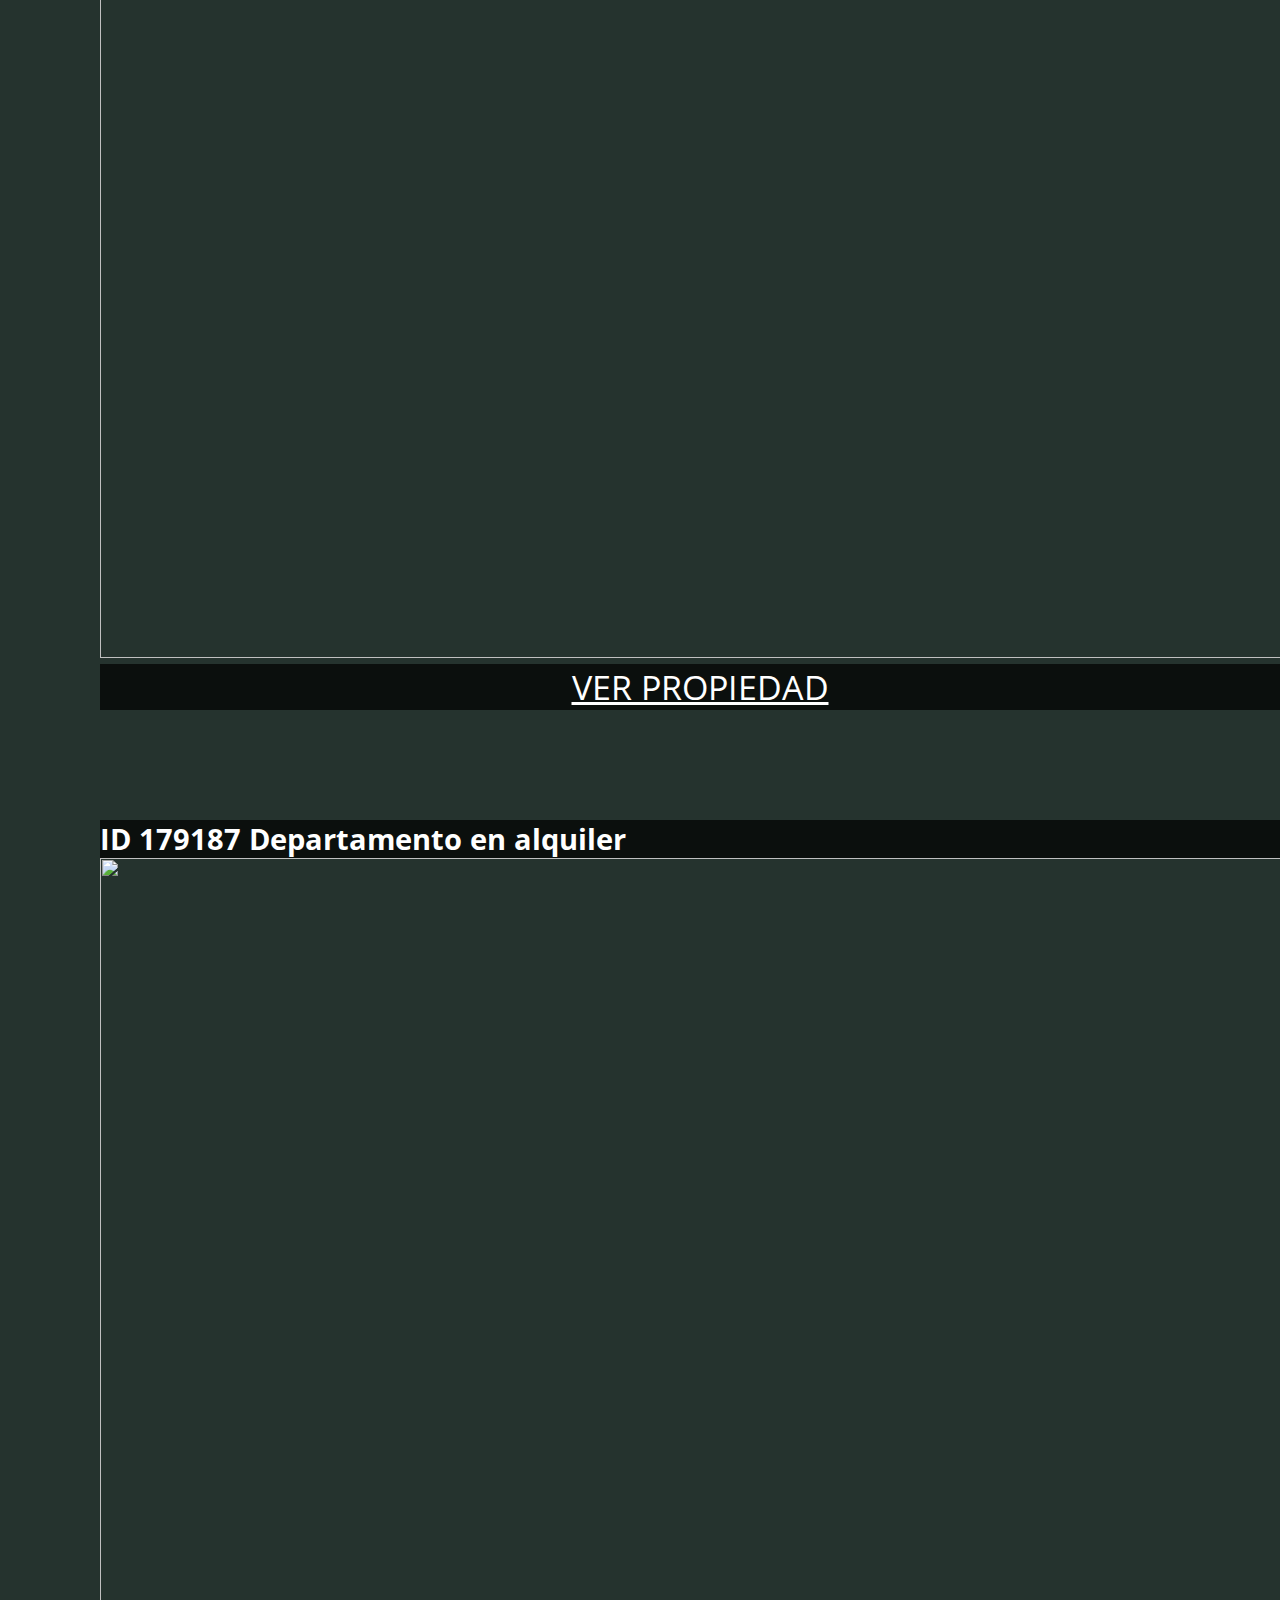
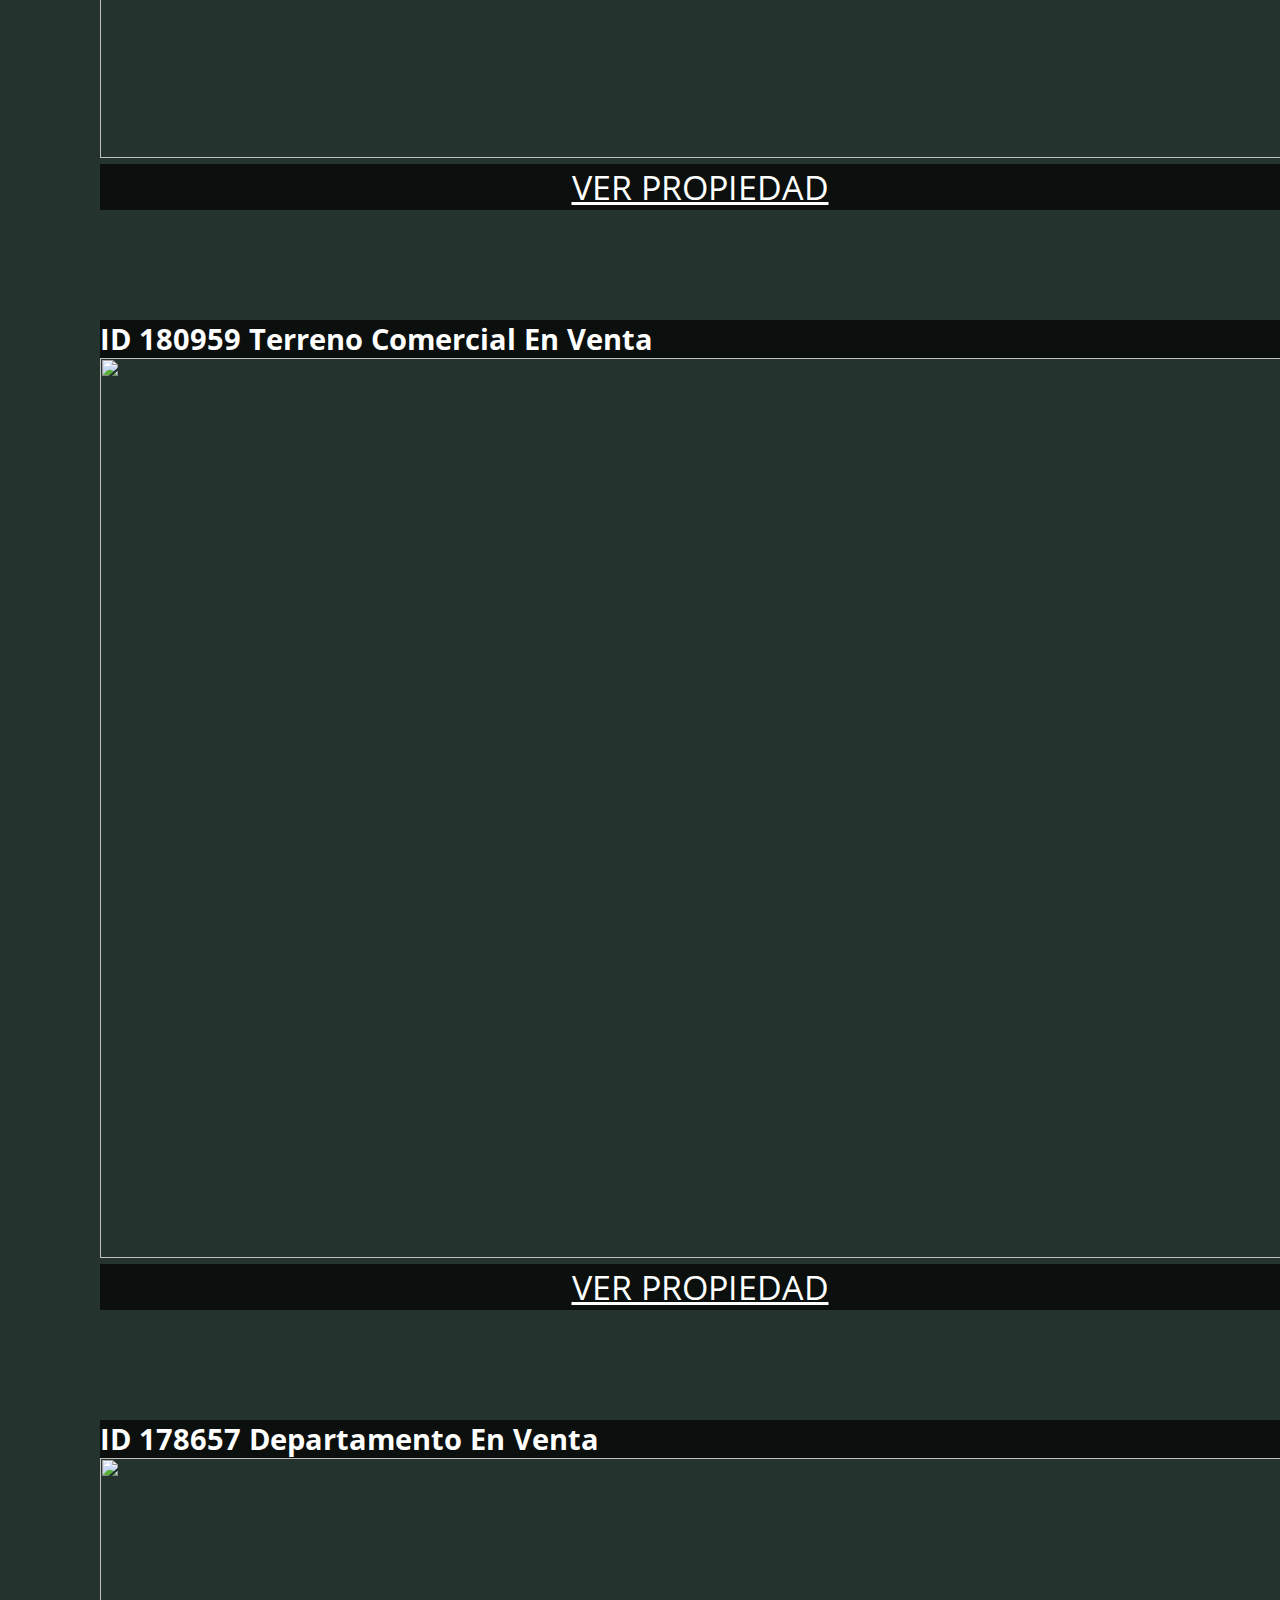
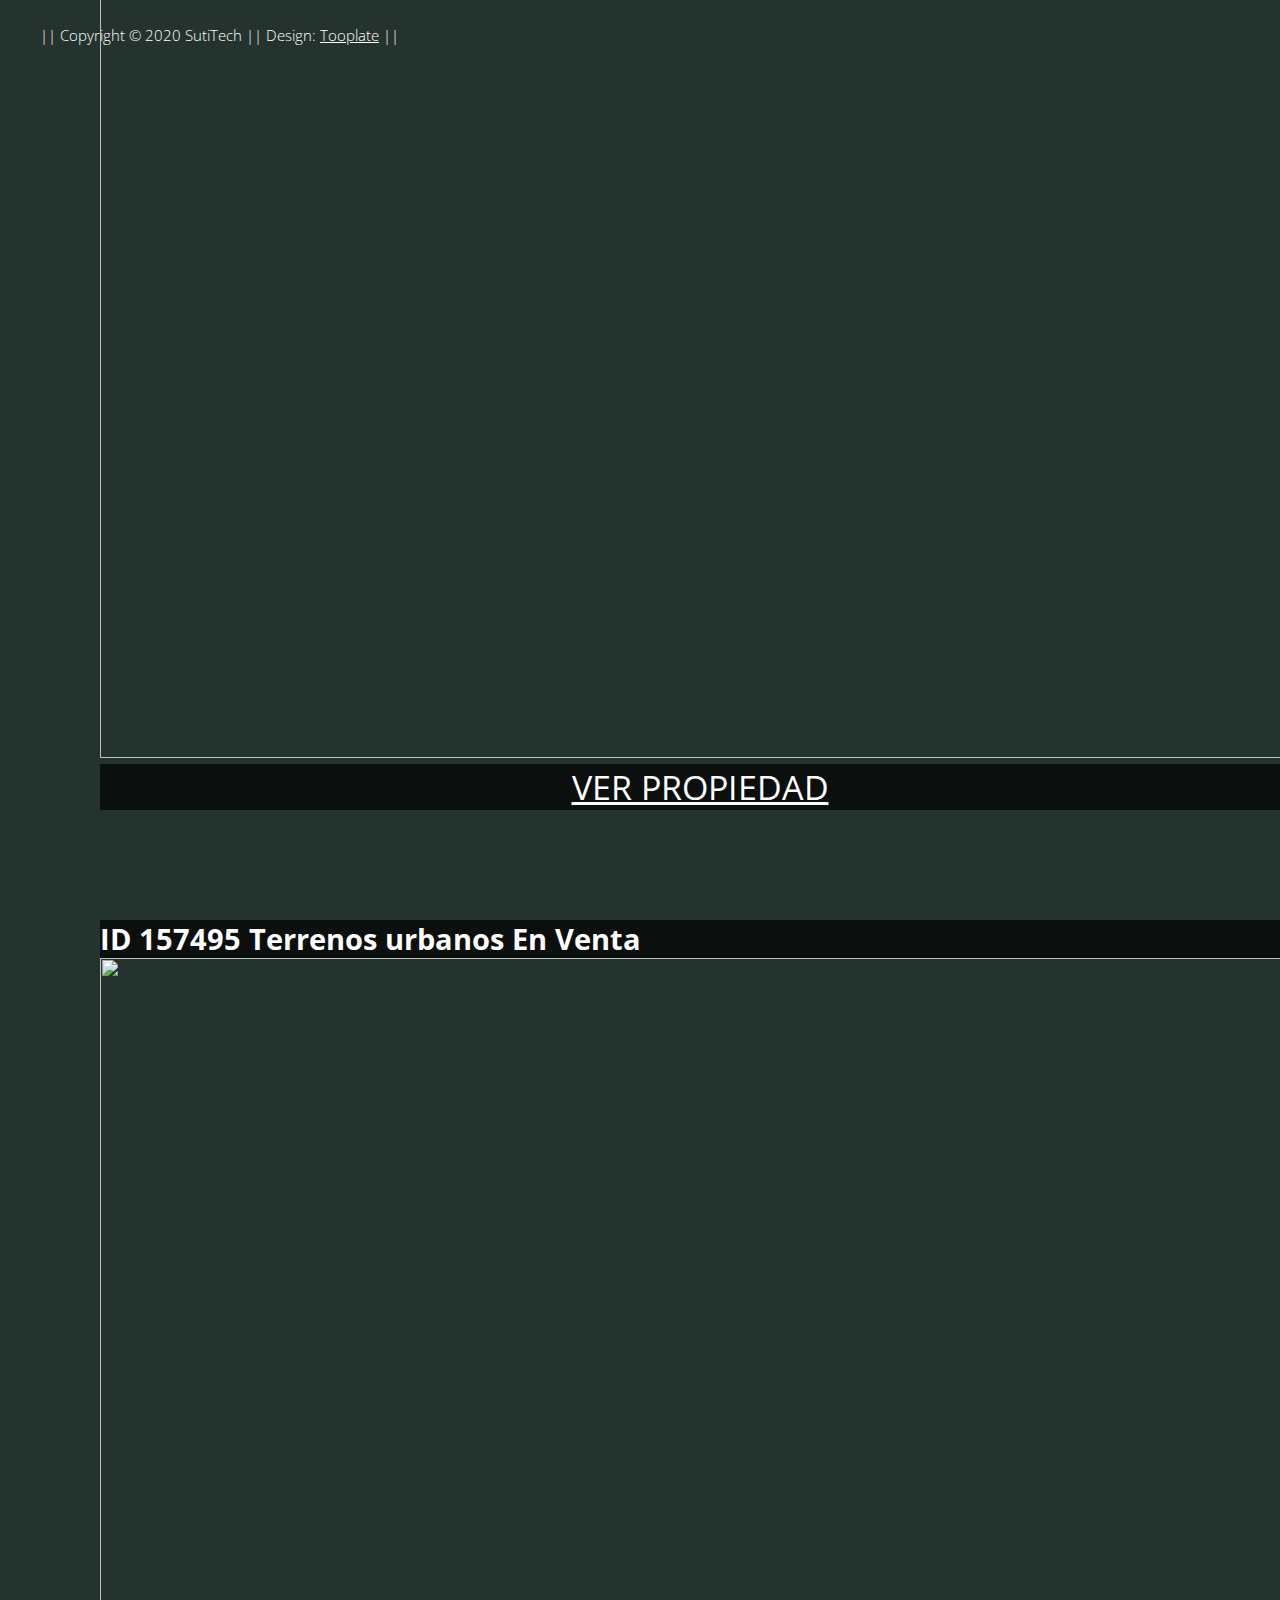
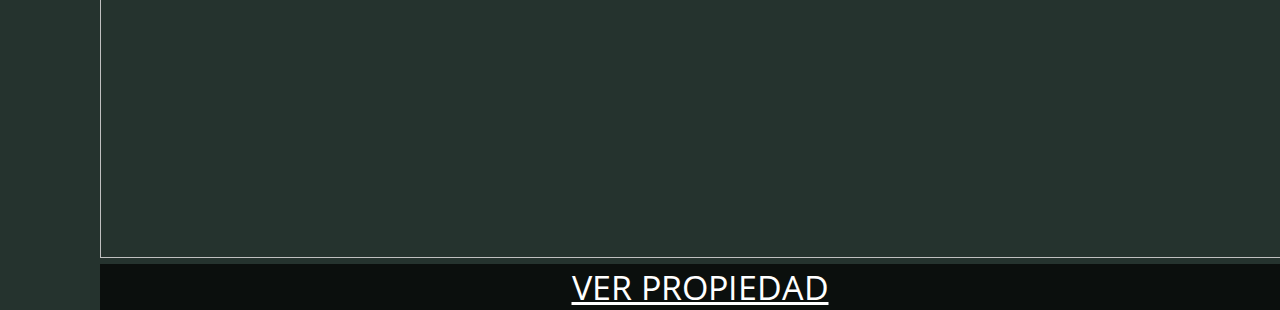
==== commit b8c9da51: "Merge branch 'ProyectoCarlosActualizacion' into ProyectoCarlos" ====
--- a/index.html
+++ b/index.html
@@ -2,7 +2,7 @@
 <html lang="en">
   <head>
     <meta charset="utf-8" />
-    <meta name="viewport" content="width=device-width,height=device-height, initial-scale=1.0,maximum-scale=1.0" />
+    <meta name="viewport" content="width=device-width,height=device-height, initial-scale=1,maximum-scale=1" />
     <meta http-equiv="Content-Type" content="text/html; charset=utf-8"/>
 
     <title>Carlos Camaqué - Agente inmobiliario</title>
@@ -73,7 +73,8 @@
             <div class="col-md-12">    -->
         <header class="container-sm tm-site-header-box tm-bg-dark" >
           <h1 class="tm-site-title">Carlos Camaque</h1>
-          <p class="mb-0 tm-site-subtitle"><p>Asesor de bienes raíces.</p> </br>
+          <p class="mb-0 tm-site-subtitle"><p>Agente inmobiliario. </p> </br>
+        <p>Código inmobiliario: 12087-PN-MVCS </p>
           <p>"Cuando alguien te da su confianza, siempre te quedas en deuda con él."
             -Truman Capote</p> </br>
           Teléfono de contacto: 946566152 </br>
@@ -142,7 +143,7 @@
               <!-- Section 3 Contact -->
               <section class="tm-section tm-section-2">
                 <div class="imageText tm-bg-dark">
-                  <p class="tm-bg-dark1" style="font-size:50px;">Contacta conmigo &nbsp</p>
+                  <p style="font-size:50px;">Contacta conmigo &nbsp</p>
                   <img class="whatsAppImage" src="img/whatsappPNG.png" height="50" size="50" onclick="openWhatsApp()"/>
                   </div>
                 <form  method="POST" 
@@ -216,6 +217,7 @@
     <div class ="secciones">
       <section class="section-n3">
         <div class="titulos tm-bg-dark">
+
           <h2>
             ID 168290 Departamento en venta
           </h2>
@@ -253,9 +255,7 @@
         <rect></rect>
       </svg>
      <div class="verPropiedad" style="color: black;"> VER PROPIEDAD <i class="fas fa-arrow-right"></i>
-     </div>
-     
-
+     </div>       
     </a>
     <div class="borders"></div>
     <div class="borders"></div>
@@ -292,8 +292,7 @@
 <p class="verPropiedad2">
 <a href="/descripciones/ID_172721.html" style="color: white;" >
    VER PROPIEDAD 
-  </a>
-</p> 
+  </a> 
 
      
 </section>  
@@ -317,6 +316,7 @@
 <div class="borders"></div>
 <div class="borders"></div>
 <div class="borders"></div>      
+
 </div>
 <p class="verPropiedad2">
 <a href="/descripciones/ID_124197.html" style="color: white;" >
@@ -486,6 +486,7 @@
     </a>
   </p>  
 </section> 
+
        <div class="tm-bottom-container"></div>
           <footer>
             || Copyright &copy; 2020 SutiTech || 
@@ -497,83 +498,17 @@
       
     </div>
     
-  
-    <script src="dist/main.js"></script>
-    <script src="dist/lib.js"></script>
-    <script src="dist/lib.node.js"></script>
-  <!--   <script src="js/patronObservador.js"></script>  -->
-    <script src="//ajax.googleapis.com/ajax/libs/jquery/1.11.1/jquery.min.js"></script> 
-    <script src="../js/jquery-1.11.0.min.js"></script>
-    <script src="../js/background.cycle.js"></script>  
-    <script src="../js/slider-proConfig.js"></script>
-    <script src="../js/slideAndBackground.js"></script>
-    <script type="module" src="/fileSystem.js"></script>
- <!--    <script data-main="/fileSystem.js" src="/node_modules/requirejs/require.js"></script> -->
-    
-    <script src="../js/jquery.magnific-popup.min.js"></script>
+ 
+   
+     <script src="//ajax.googleapis.com/ajax/libs/jquery/1.11.1/jquery.min.js"></script> 
+    <script src="js/jquery-1.11.0.min.js"></script>
+   <script src="js/background.cycle.js"></script>
+ 
+    <script src="js/jquery.magnific-popup.min.js"></script>
    <!--  <script src="./slider-pro/libs/jquery-1.11.0.min.js"></script>  -->
-    <script src="../slider-pro/dist/js/jquery.sliderPro.js"></script> 
-   <script src="../animatedModal.js-master/animatedModal.min.js"></script> 
-   <script  src="../js/form-submission-handler.js"></script>
-   
-  
- <!--   <div class="close-animatedModal-10"> 
-    <div class="formatoModal">
-    Cerrar descripción
-  </div>
-  </div>
-      
-  <div class="modal-content"> -->
-    
-    <script type="text/javascript"> 
-      
-      
-     
-     
-    /*   const path = require('path');
-      const fs = require('fs');
-         
-      fs.readdir(directoryPath, function (err, files) {
-    //handling error
-    if (err) {
-        return console.log('Unable to scan directory: ' + err);
-    } 
-    //listing all files using forEach
-    files.forEach(function (file) {
-        // Do whatever you want to do with the file
-        console.log(file); 
-    });
-    }); */
-
-       
-      /* var modalArray= new Array();
-     function applyCSStoModal(){
-      for(var i=1; i < 11; i++){
-        modalArray.push(document.getElementsByClassName(`close-animatedModal-${i}`).className);
-        modalArray[i].style.width = "100px";
-        modalArray[i].setAttribute('style', 'text-align: center');
-        modalArray[i].color = "green";
-        modalArray[i].left = "100px";
-        modalArray[i].right = "100px";
-        modalArray[i].setAttribute('style', 'padding-top: 10px');
-        modalArray[i].height = "50px";
-
-      }
-    }
-  
-       function resize()
-      {
-        var width = window.innerWidth;
-        console.log("Estoy en el resize");
-        if(width===360){
-          applyCSStoModal();
-          console.log("Estoy el pixel 360");
-          }
-                 
-      } 
-      window.onresize = resize; */
-     
-       </script>
-       
+    <script src="./slider-pro/dist/js/jquery.sliderPro.js"></script> 
+   <script src="/animatedModal.js-master/animatedModal.min.js"></script> 
+   <script src="js/form-submission-handler.js"></script>
+   <script src="js/patronObservador.js"></script>
     </body>
   </html>
--- a/css/reglasAgregadas.css
+++ b/css/reglasAgregadas.css
@@ -245,4 +245,4 @@
     }
 
  
-   +   
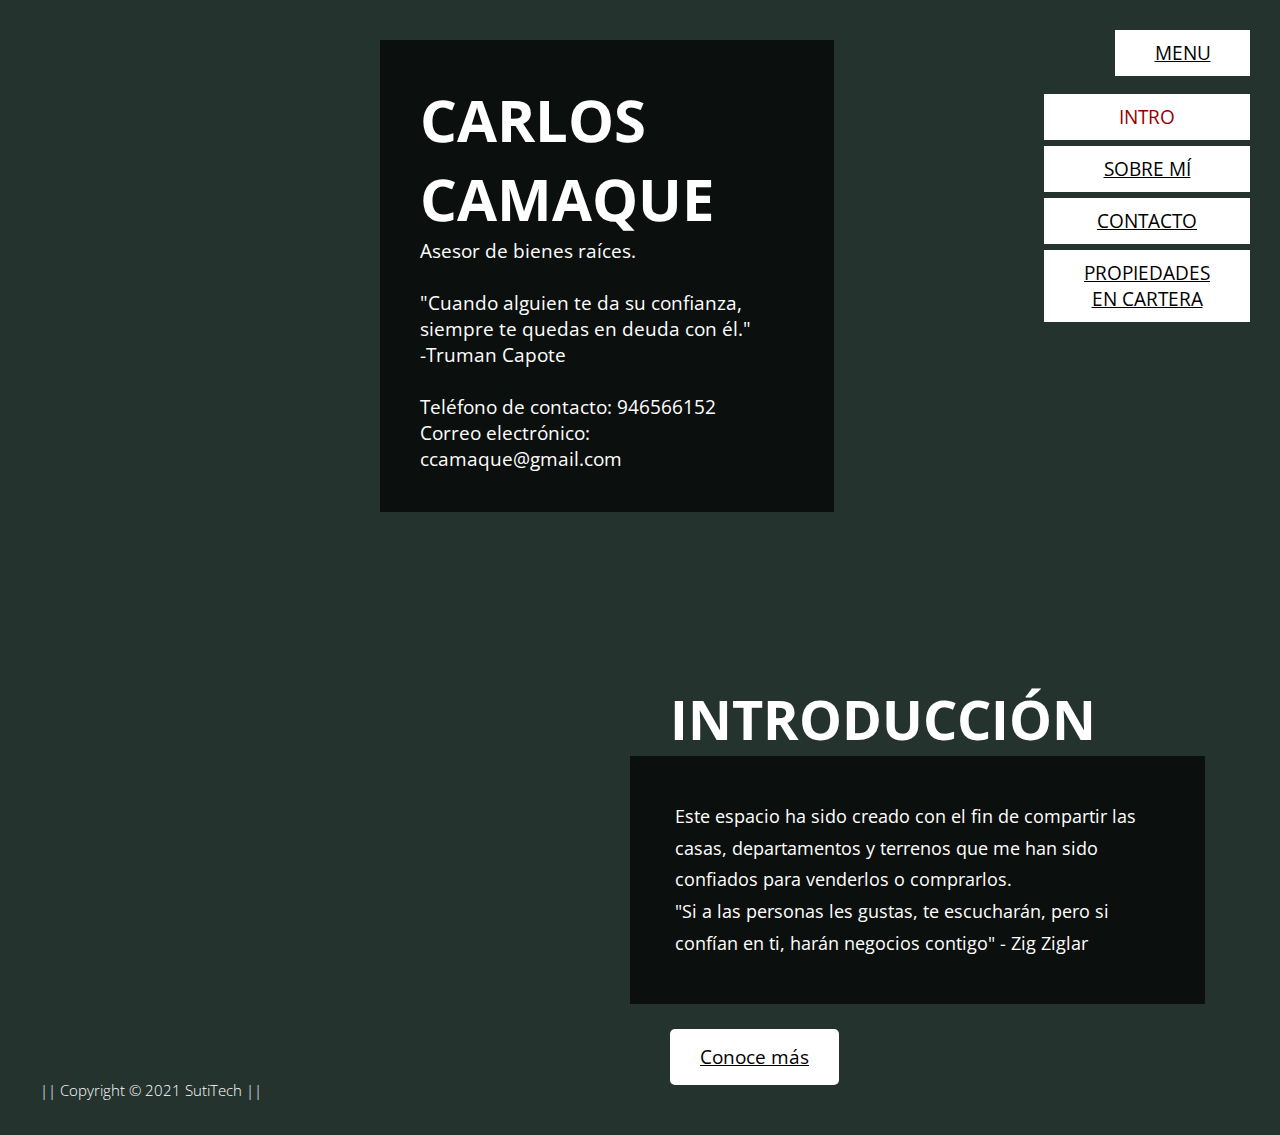
==== commit ab14f275: "Update index.html" ====
--- a/index.html
+++ b/index.html
@@ -2,7 +2,7 @@
 <html lang="en">
   <head>
     <meta charset="utf-8" />
-    <meta name="viewport" content="width=device-width,height=device-height, initial-scale=1,maximum-scale=1" />
+    <meta name="viewport" content="width=device-width,height=device-height, initial-scale=1.0,maximum-scale=1.0" />
     <meta http-equiv="Content-Type" content="text/html; charset=utf-8"/>
 
     <title>Carlos Camaqué - Agente inmobiliario</title>
@@ -73,8 +73,7 @@
             <div class="col-md-12">    -->
         <header class="container-sm tm-site-header-box tm-bg-dark" >
           <h1 class="tm-site-title">Carlos Camaque</h1>
-          <p class="mb-0 tm-site-subtitle"><p>Agente inmobiliario. </p> </br>
-        <p>Código inmobiliario: 12087-PN-MVCS </p>
+          <p class="mb-0 tm-site-subtitle"><p>Asesor de bienes raíces.</p> </br>
           <p>"Cuando alguien te da su confianza, siempre te quedas en deuda con él."
             -Truman Capote</p> </br>
           Teléfono de contacto: 946566152 </br>
@@ -143,7 +142,7 @@
               <!-- Section 3 Contact -->
               <section class="tm-section tm-section-2">
                 <div class="imageText tm-bg-dark">
-                  <p style="font-size:50px;">Contacta conmigo &nbsp</p>
+                  <p class="tm-bg-dark1" style="font-size:50px;">Contacta conmigo &nbsp</p>
                   <img class="whatsAppImage" src="img/whatsappPNG.png" height="50" size="50" onclick="openWhatsApp()"/>
                   </div>
                 <form  method="POST" 
@@ -217,7 +216,6 @@
     <div class ="secciones">
       <section class="section-n3">
         <div class="titulos tm-bg-dark">
-
           <h2>
             ID 168290 Departamento en venta
           </h2>
@@ -255,7 +253,9 @@
         <rect></rect>
       </svg>
      <div class="verPropiedad" style="color: black;"> VER PROPIEDAD <i class="fas fa-arrow-right"></i>
-     </div>       
+     </div>
+     
+
     </a>
     <div class="borders"></div>
     <div class="borders"></div>
@@ -292,7 +292,8 @@
 <p class="verPropiedad2">
 <a href="/descripciones/ID_172721.html" style="color: white;" >
    VER PROPIEDAD 
-  </a> 
+  </a>
+</p> 
 
      
 </section>  
@@ -316,7 +317,6 @@
 <div class="borders"></div>
 <div class="borders"></div>
 <div class="borders"></div>      
-
 </div>
 <p class="verPropiedad2">
 <a href="/descripciones/ID_124197.html" style="color: white;" >
@@ -486,7 +486,6 @@
     </a>
   </p>  
 </section> 
-
        <div class="tm-bottom-container"></div>
           <footer>
             || Copyright &copy; 2020 SutiTech || 
@@ -498,17 +497,80 @@
       
     </div>
     
- 
+
+  <!--   <script src="js/patronObservador.js"></script>  -->
+    <script src="//ajax.googleapis.com/ajax/libs/jquery/1.11.1/jquery.min.js"></script> 
+    <script src="../js/jquery-1.11.0.min.js"></script>
+    <script src="../js/background.cycle.js"></script>  
+    <script src="../js/slider-proConfig.js"></script>
+    <script src="../js/slideAndBackground.js"></script>
+    <script type="module" src="/fileSystem.js"></script>
+ <!--    <script data-main="/fileSystem.js" src="/node_modules/requirejs/require.js"></script> -->
+    
+    <script src="../js/jquery.magnific-popup.min.js"></script>
+   <!--  <script src="./slider-pro/libs/jquery-1.11.0.min.js"></script>  -->
+
+   <script src="../animatedModal.js-master/animatedModal.min.js"></script> 
+   <script  src="../js/form-submission-handler.js"></script>
    
-     <script src="//ajax.googleapis.com/ajax/libs/jquery/1.11.1/jquery.min.js"></script> 
-    <script src="js/jquery-1.11.0.min.js"></script>
-   <script src="js/background.cycle.js"></script>
- 
-    <script src="js/jquery.magnific-popup.min.js"></script>
-   <!--  <script src="./slider-pro/libs/jquery-1.11.0.min.js"></script>  -->
-    <script src="./slider-pro/dist/js/jquery.sliderPro.js"></script> 
-   <script src="/animatedModal.js-master/animatedModal.min.js"></script> 
-   <script src="js/form-submission-handler.js"></script>
-   <script src="js/patronObservador.js"></script>
+  
+ <!--   <div class="close-animatedModal-10"> 
+    <div class="formatoModal">
+    Cerrar descripción
+  </div>
+  </div>
+      
+  <div class="modal-content"> -->
+    
+    <script type="text/javascript"> 
+      
+      
+     
+     
+    /*   const path = require('path');
+      const fs = require('fs');
+         
+      fs.readdir(directoryPath, function (err, files) {
+    //handling error
+    if (err) {
+        return console.log('Unable to scan directory: ' + err);
+    } 
+    //listing all files using forEach
+    files.forEach(function (file) {
+        // Do whatever you want to do with the file
+        console.log(file); 
+    });
+    }); */
+
+       
+      /* var modalArray= new Array();
+     function applyCSStoModal(){
+      for(var i=1; i < 11; i++){
+        modalArray.push(document.getElementsByClassName(`close-animatedModal-${i}`).className);
+        modalArray[i].style.width = "100px";
+        modalArray[i].setAttribute('style', 'text-align: center');
+        modalArray[i].color = "green";
+        modalArray[i].left = "100px";
+        modalArray[i].right = "100px";
+        modalArray[i].setAttribute('style', 'padding-top: 10px');
+        modalArray[i].height = "50px";
+
+      }
+    }
+  
+       function resize()
+      {
+        var width = window.innerWidth;
+        console.log("Estoy en el resize");
+        if(width===360){
+          applyCSStoModal();
+          console.log("Estoy el pixel 360");
+          }
+                 
+      } 
+      window.onresize = resize; */
+     
+       </script>
+       
     </body>
   </html>
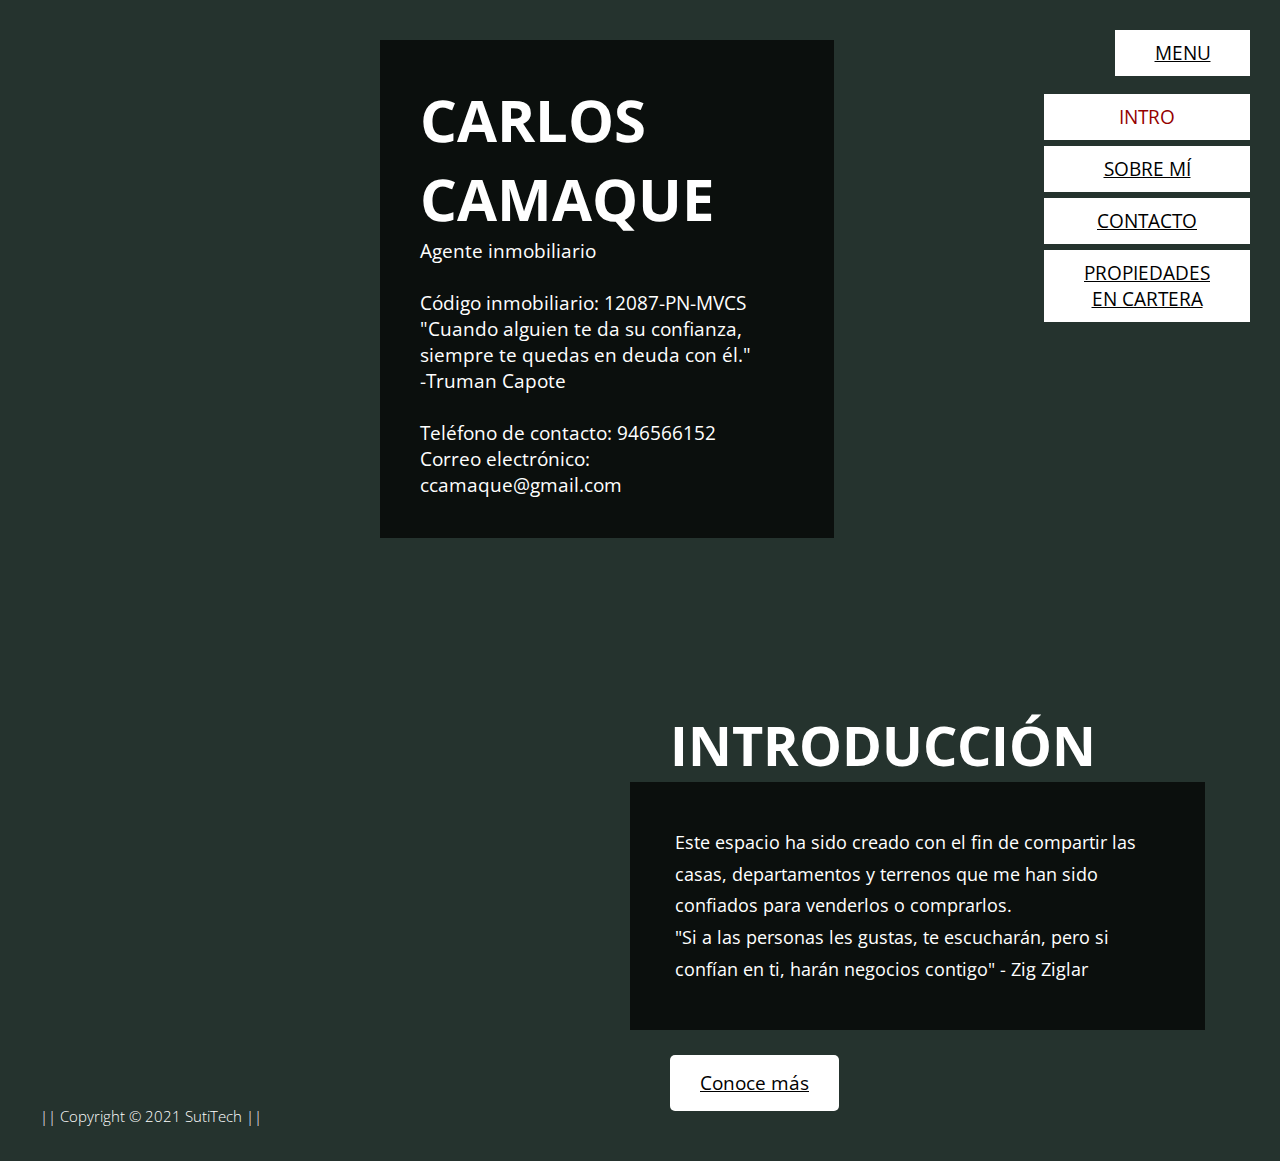
==== commit d0ccdc7e: "Update index.html" ====
--- a/index.html
+++ b/index.html
@@ -73,7 +73,8 @@
             <div class="col-md-12">    -->
         <header class="container-sm tm-site-header-box tm-bg-dark" >
           <h1 class="tm-site-title">Carlos Camaque</h1>
-          <p class="mb-0 tm-site-subtitle"><p>Asesor de bienes raíces.</p> </br>
+          <p class="mb-0 tm-site-subtitle"><p>Agente inmobiliario</p> </br>
+         <p>Código inmobiliario: 12087-PN-MVCS </p>
           <p>"Cuando alguien te da su confianza, siempre te quedas en deuda con él."
             -Truman Capote</p> </br>
           Teléfono de contacto: 946566152 </br>
